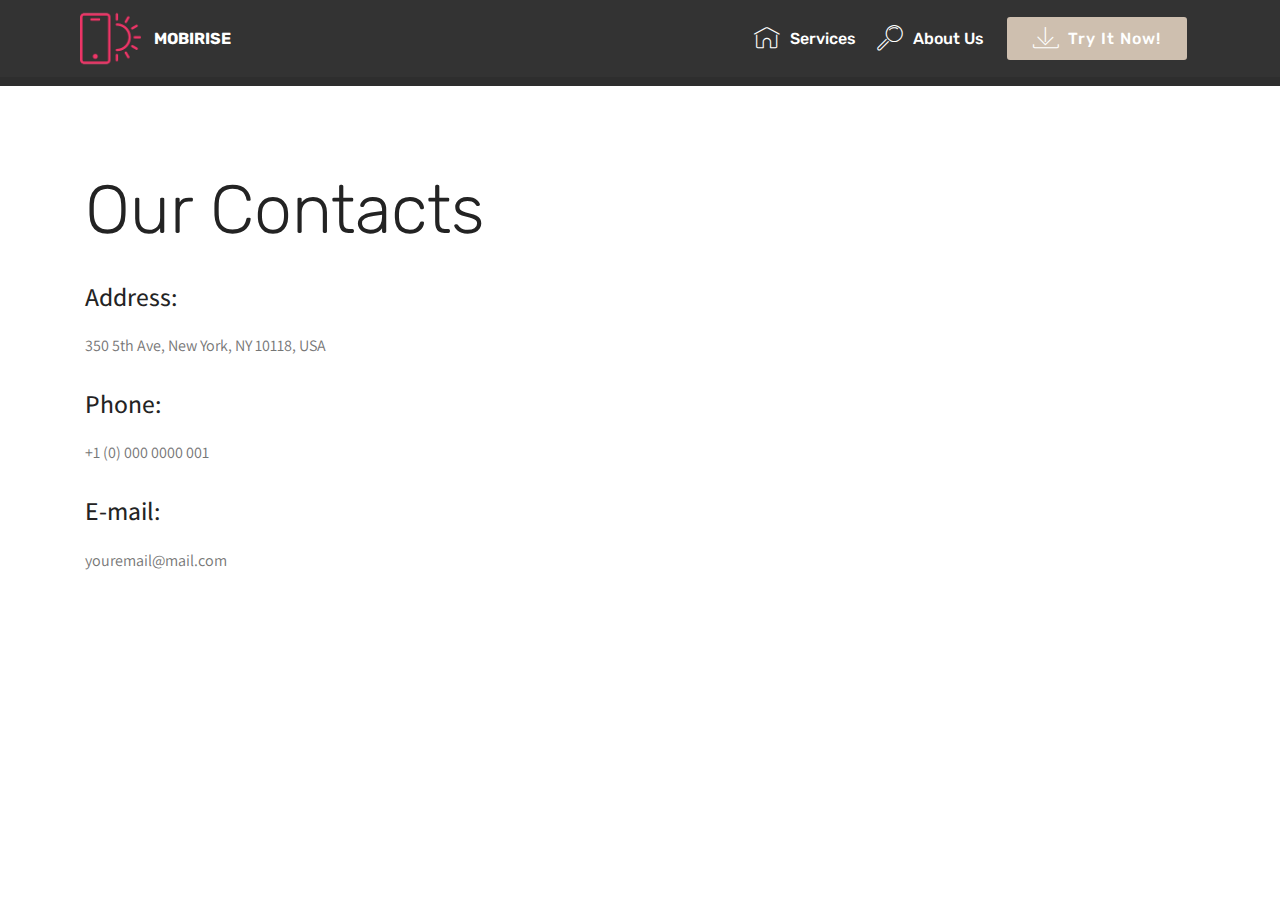
==== page1.html @ a1b66bba "create github pages" ====
<!DOCTYPE html>
<html  >
<head>
  <!-- Site made with Mobirise Website Builder v4.12.3, https://mobirise.com -->
  <meta charset="UTF-8">
  <meta http-equiv="X-UA-Compatible" content="IE=edge">
  <meta name="generator" content="Mobirise v4.12.3, mobirise.com">
  <meta name="viewport" content="width=device-width, initial-scale=1, minimum-scale=1">
  <link rel="shortcut icon" href="assets/images/logo2.png" type="image/x-icon">
  <meta name="description" content="Web Maker Description">
  
  
  <title>Page 1</title>
  <link rel="stylesheet" href="assets/web/assets/mobirise-icons/mobirise-icons.css">
  <link rel="stylesheet" href="assets/bootstrap/css/bootstrap.min.css">
  <link rel="stylesheet" href="assets/bootstrap/css/bootstrap-grid.min.css">
  <link rel="stylesheet" href="assets/bootstrap/css/bootstrap-reboot.min.css">
  <link rel="stylesheet" href="assets/tether/tether.min.css">
  <link rel="stylesheet" href="assets/dropdown/css/style.css">
  <link rel="stylesheet" href="assets/theme/css/style.css">
  <link rel="preload" as="style" href="assets/mobirise/css/mbr-additional.css"><link rel="stylesheet" href="assets/mobirise/css/mbr-additional.css" type="text/css">
  
  
  
</head>
<body>
  <section class="menu cid-qTkzRZLJNu" once="menu" id="menu1-3l">

    

    <nav class="navbar navbar-expand beta-menu navbar-dropdown align-items-center navbar-fixed-top navbar-toggleable-sm">
        <button class="navbar-toggler navbar-toggler-right" type="button" data-toggle="collapse" data-target="#navbarSupportedContent" aria-controls="navbarSupportedContent" aria-expanded="false" aria-label="Toggle navigation">
            <div class="hamburger">
                <span></span>
                <span></span>
                <span></span>
                <span></span>
            </div>
        </button>
        <div class="menu-logo">
            <div class="navbar-brand">
                <span class="navbar-logo">
                    <a href="https://mobirise.com">
                         <img src="assets/images/logo2.png" alt="Mobirise" style="height: 3.8rem;">
                    </a>
                </span>
                <span class="navbar-caption-wrap">
                    <a class="navbar-caption text-white display-4" href="https://mobirise.com">
                        MOBIRISE
                    </a>
                </span>
            </div>
        </div>
        <div class="collapse navbar-collapse" id="navbarSupportedContent">
            <ul class="navbar-nav nav-dropdown" data-app-modern-menu="true"><li class="nav-item">
                    <a class="nav-link link text-white display-4" href="https://mobirise.com">
                        <span class="mbri-home mbr-iconfont mbr-iconfont-btn"></span>
                        Services
                    </a>
                </li>
                <li class="nav-item">
                    <a class="nav-link link text-white display-4" href="https://mobirise.com">
                        <span class="mbri-search mbr-iconfont mbr-iconfont-btn"></span>
                        About Us
                    </a>
                </li></ul>
            <div class="navbar-buttons mbr-section-btn">
                <a class="btn btn-sm btn-primary display-4" href="https://mobirise.com">
                    <span class="mbri-save mbr-iconfont mbr-iconfont-btn "></span>
                    Try It Now!
                </a>
            </div>
        </div>
    </nav>
</section>

<section class="engine"><a href="https://mobirise.info/g">build a site</a></section><section once="footers" class="cid-rXUoxD7IpE" id="footer6-3m">

    

    

    <div class="container">
        <div class="media-container-row align-center mbr-white">
            <div class="col-12">
                <p class="mbr-text mb-0 mbr-fonts-style display-7">
                    © Copyright 2019 Mobirise - All Rights Reserved
                </p>
            </div>
        </div>
    </div>
</section>

<section class="mbr-section contacts1 cid-rYBcMQAcoo" id="contacts1-3o">
    <!---->
    
    <!---->
    <!--Overlay-->
    
    <!--Container-->
    <div class="container">
        <div class="row">
            <!--Titles-->
            <div class="title col-12">
                <h2 class="align-left mbr-fonts-style display-1">
                    Our Contacts
                </h2>
                
            </div>
            <!--Left-->
            <div class="col-12 col-md-6">
                <div class="left-block wrapper">
                    <div class="b b-adress">
                        <h5 class="align-left mbr-fonts-style m-0 display-5">
                            Address:
                        </h5>
                        <p class="mbr-text align-left mbr-fonts-style display-7">
                            350 5th Ave, New York, NY 10118, USA
                        </p>
                    </div>
                    <div class="b b-phone">
                        <h5 class="align-left mbr-fonts-style m-0 display-5">
                            Phone:
                        </h5>
                        <p class="mbr-text align-left mbr-fonts-style display-7">
                            +1 (0) 000 0000 001
                        </p>
                    </div>
                    <div class="b b-mail">
                        <h5 class="align-left mbr-fonts-style m-0 display-5">
                            E-mail:
                        </h5>
                        <p class="mbr-text align-left mbr-fonts-style display-7">
                            youremail@mail.com
                        </p>
                    </div>
                </div>
            </div>
            <!--Right-->
            <div class="col-12 col-md-6">
                <div class="google-map"><iframe frameborder="0" style="border:0" src="https://www.google.com/maps/embed/v1/place?key=AIzaSyAEIpgj38KyLFELm2bK9Y7krBkz1K-cMq8&amp;q=place_id:ChIJn6wOs6lZwokRLKy1iqRcoKw" allowfullscreen=""></iframe></div>
            </div>
        </div>
    </div>
</section>


  <script src="assets/web/assets/jquery/jquery.min.js"></script>
  <script src="assets/popper/popper.min.js"></script>
  <script src="assets/bootstrap/js/bootstrap.min.js"></script>
  <script src="assets/tether/tether.min.js"></script>
  <script src="assets/smoothscroll/smooth-scroll.js"></script>
  <script src="assets/dropdown/js/nav-dropdown.js"></script>
  <script src="assets/dropdown/js/navbar-dropdown.js"></script>
  <script src="assets/touchswipe/jquery.touch-swipe.min.js"></script>
  <script src="assets/theme/js/script.js"></script>
  
  
</body>
</html>
---- assets/web/assets/mobirise-icons/mobirise-icons.css ----
@font-face {
  font-family: 'MobiriseIcons';
  src:  url('mobirise-icons.eot?spat4u');
  src:  url('mobirise-icons.eot?spat4u#iefix') format('embedded-opentype'),
    url('mobirise-icons.ttf?spat4u') format('truetype'),
    url('mobirise-icons.woff?spat4u') format('woff'),
    url('mobirise-icons.svg?spat4u#MobiriseIcons') format('svg');
  font-weight: normal;
  font-style: normal;
  font-display: swap;
}

[class^="mbri-"], [class*=" mbri-"] {
  /* use !important to prevent issues with browser extensions that change fonts */
  font-family: MobiriseIcons !important;
  speak: none;
  font-style: normal;
  font-weight: normal;
  font-variant: normal;
  text-transform: none;
  line-height: 1;

  /* Better Font Rendering =========== */
  -webkit-font-smoothing: antialiased;
  -moz-osx-font-smoothing: grayscale;
}

.mbri-add-submenu:before {
  content: "\e900";
}
.mbri-alert:before {
  content: "\e901";
}
.mbri-align-center:before {
  content: "\e902";
}
.mbri-align-justify:before {
  content: "\e903";
}
.mbri-align-left:before {
  content: "\e904";
}
.mbri-align-right:before {
  content: "\e905";
}
.mbri-android:before {
  content: "\e906";
}
.mbri-apple:before {
  content: "\e907";
}
.mbri-arrow-down:before {
  content: "\e908";
}
.mbri-arrow-next:before {
  content: "\e909";
}
.mbri-arrow-prev:before {
  content: "\e90a";
}
.mbri-arrow-up:before {
  content: "\e90b";
}
.mbri-bold:before {
  content: "\e90c";
}
.mbri-bookmark:before {
  content: "\e90d";
}
.mbri-bootstrap:before {
  content: "\e90e";
}
.mbri-briefcase:before {
  content: "\e90f";
}
.mbri-browse:before {
  content: "\e910";
}
.mbri-bulleted-list:before {
  content: "\e911";
}
.mbri-calendar:before {
  content: "\e912";
}
.mbri-camera:before {
  content: "\e913";
}
.mbri-cart-add:before {
  content: "\e914";
}
.mbri-cart-full:before {
  content: "\e915";
}
.mbri-cash:before {
  content: "\e916";
}
.mbri-change-style:before {
  content: "\e917";
}
.mbri-chat:before {
  content: "\e918";
}
.mbri-clock:before {
  content: "\e919";
}
.mbri-close:before {
  content: "\e91a";
}
.mbri-cloud:before {
  content: "\e91b";
}
.mbri-code:before {
  content: "\e91c";
}
.mbri-contact-form:before {
  content: "\e91d";
}
.mbri-credit-card:before {
  content: "\e91e";
}
.mbri-cursor-click:before {
  content: "\e91f";
}
.mbri-cust-feedback:before {
  content: "\e920";
}
.mbri-database:before {
  content: "\e921";
}
.mbri-delivery:before {
  content: "\e922";
}
.mbri-desktop:before {
  content: "\e923";
}
.mbri-devices:before {
  content: "\e924";
}
.mbri-down:before {
  content: "\e925";
}
.mbri-download:before {
  content: "\e989";
}
.mbri-drag-n-drop:before {
  content: "\e927";
}
.mbri-drag-n-drop2:before {
  content: "\e928";
}
.mbri-edit:before {
  content: "\e929";
}
.mbri-edit2:before {
  content: "\e92a";
}
.mbri-error:before {
  content: "\e92b";
}
.mbri-extension:before {
  content: "\e92c";
}
.mbri-features:before {
  content: "\e92d";
}
.mbri-file:before {
  content: "\e92e";
}
.mbri-flag:before {
  content: "\e92f";
}
.mbri-folder:before {
  content: "\e930";
}
.mbri-gift:before {
  content: "\e931";
}
.mbri-github:before {
  content: "\e932";
}
.mbri-globe:before {
  content: "\e933";
}
.mbri-globe-2:before {
  content: "\e934";
}
.mbri-growing-chart:before {
  content: "\e935";
}
.mbri-hearth:before {
  content: "\e936";
}
.mbri-help:before {
  content: "\e937";
}
.mbri-home:before {
  content: "\e938";
}
.mbri-hot-cup:before {
  content: "\e939";
}
.mbri-idea:before {
  content: "\e93a";
}
.mbri-image-gallery:before {
  content: "\e93b";
}
.mbri-image-slider:before {
  content: "\e93c";
}
.mbri-info:before {
  content: "\e93d";
}
.mbri-italic:before {
  content: "\e93e";
}
.mbri-key:before {
  content: "\e93f";
}
.mbri-laptop:before {
  content: "\e940";
}
.mbri-layers:before {
  content: "\e941";
}
.mbri-left-right:before {
  content: "\e942";
}
.mbri-left:before {
  content: "\e943";
}
.mbri-letter:before {
  content: "\e944";
}
.mbri-like:before {
  content: "\e945";
}
.mbri-link:before {
  content: "\e946";
}
.mbri-lock:before {
  content: "\e947";
}
.mbri-login:before {
  content: "\e948";
}
.mbri-logout:before {
  content: "\e949";
}
.mbri-magic-stick:before {
  content: "\e94a";
}
.mbri-map-pin:before {
  content: "\e94b";
}
.mbri-menu:before {
  content: "\e94c";
}
.mbri-mobile:before {
  content: "\e94d";
}
.mbri-mobile2:before {
  content: "\e94e";
}
.mbri-mobirise:before {
  content: "\e94f";
}
.mbri-more-horizontal:before {
  content: "\e950";
}
.mbri-more-vertical:before {
  content: "\e951";
}
.mbri-music:before {
  content: "\e952";
}
.mbri-new-file:before {
  content: "\e953";
}
.mbri-numbered-list:before {
  content: "\e954";
}
.mbri-opened-folder:before {
  content: "\e955";
}
.mbri-pages:before {
  content: "\e956";
}
.mbri-paper-plane:before {
  content: "\e957";
}
.mbri-paperclip:before {
  content: "\e958";
}
.mbri-photo:before {
  content: "\e959";
}
.mbri-photos:before {
  content: "\e95a";
}
.mbri-pin:before {
  content: "\e95b";
}
.mbri-play:before {
  content: "\e95c";
}
.mbri-plus:before {
  content: "\e95d";
}
.mbri-preview:before {
  content: "\e95e";
}
.mbri-print:before {
  content: "\e95f";
}
.mbri-protect:before {
  content: "\e960";
}
.mbri-question:before {
  content: "\e961";
}
.mbri-quote-left:before {
  content: "\e962";
}
.mbri-quote-right:before {
  content: "\e963";
}
.mbri-refresh:before {
  content: "\e964";
}
.mbri-responsive:before {
  content: "\e965";
}
.mbri-right:before {
  content: "\e966";
}
.mbri-rocket:before {
  content: "\e967";
}
.mbri-sad-face:before {
  content: "\e968";
}
.mbri-sale:before {
  content: "\e969";
}
.mbri-save:before {
  content: "\e96a";
}
.mbri-search:before {
  content: "\e96b";
}
.mbri-setting:before {
  content: "\e96c";
}
.mbri-setting2:before {
  content: "\e96d";
}
.mbri-setting3:before {
  content: "\e96e";
}
.mbri-share:before {
  content: "\e96f";
}
.mbri-shopping-bag:before {
  content: "\e970";
}
.mbri-shopping-basket:before {
  content: "\e971";
}
.mbri-shopping-cart:before {
  content: "\e972";
}
.mbri-sites:before {
  content: "\e973";
}
.mbri-smile-face:before {
  content: "\e974";
}
.mbri-speed:before {
  content: "\e975";
}
.mbri-star:before {
  content: "\e976";
}
.mbri-success:before {
  content: "\e977";
}
.mbri-sun:before {
  content: "\e978";
}
.mbri-sun2:before {
  content: "\e979";
}
.mbri-tablet:before {
  content: "\e97a";
}
.mbri-tablet-vertical:before {
  content: "\e97b";
}
.mbri-target:before {
  content: "\e97c";
}
.mbri-timer:before {
  content: "\e97d";
}
.mbri-to-ftp:before {
  content: "\e97e";
}
.mbri-to-local-drive:before {
  content: "\e97f";
}
.mbri-touch-swipe:before {
  content: "\e980";
}
.mbri-touch:before {
  content: "\e981";
}
.mbri-trash:before {
  content: "\e982";
}
.mbri-underline:before {
  content: "\e983";
}
.mbri-unlink:before {
  content: "\e984";
}
.mbri-unlock:before {
  content: "\e985";
}
.mbri-up-down:before {
  content: "\e986";
}
.mbri-up:before {
  content: "\e987";
}
.mbri-update:before {
  content: "\e988";
}
.mbri-upload:before {
 content: "\e926"; 
}
.mbri-user:before {
  content: "\e98a";
}
.mbri-user2:before {
  content: "\e98b";
}
.mbri-users:before {
  content: "\e98c";
}
.mbri-video:before {
  content: "\e98d";
}
.mbri-video-play:before {
  content: "\e98e";
}
.mbri-watch:before {
  content: "\e98f";
}
.mbri-website-theme:before {
  content: "\e990";
}
.mbri-wifi:before {
  content: "\e991";
}
.mbri-windows:before {
  content: "\e992";
}
.mbri-zoom-out:before {
  content: "\e993";
}
.mbri-redo:before {
  content: "\e994";
}
.mbri-undo:before {
  content: "\e995";
}
---- assets/dropdown/css/style.css ----
.navbar-dropdown {
  left: 0;
  padding: 0;
  position: absolute;
  right: 0;
  top: 0;
  transition: all 0.45s ease;
  z-index: 1030;
  background: #282828; }
  .navbar-dropdown .navbar-logo {
    margin-right: 0.8rem;
    transition: margin 0.3s ease-in-out;
    vertical-align: middle; }
    .navbar-dropdown .navbar-logo img {
      height: 3.125rem;
      transition: all 0.3s ease-in-out; }
    .navbar-dropdown .navbar-logo.mbr-iconfont {
      font-size: 3.125rem;
      line-height: 3.125rem; }
  .navbar-dropdown .navbar-caption {
    font-weight: 700;
    white-space: normal;
    vertical-align: -4px;
    line-height: 3.125rem !important; }
    .navbar-dropdown .navbar-caption, .navbar-dropdown .navbar-caption:hover {
      color: inherit;
      text-decoration: none; }
  .navbar-dropdown .mbr-iconfont + .navbar-caption {
    vertical-align: -1px; }
  .navbar-dropdown.navbar-fixed-top {
    position: fixed; }
  .navbar-dropdown .navbar-brand span {
    vertical-align: -4px; }
  .navbar-dropdown.bg-color.transparent {
    background: none; }
  .navbar-dropdown.navbar-short .navbar-brand {
    padding: 0.625rem 0; }
    .navbar-dropdown.navbar-short .navbar-brand span {
      vertical-align: -1px; }
  .navbar-dropdown.navbar-short .navbar-caption {
    line-height: 2.375rem !important;
    vertical-align: -2px; }
  .navbar-dropdown.navbar-short .navbar-logo {
    margin-right: 0.5rem; }
    .navbar-dropdown.navbar-short .navbar-logo img {
      height: 2.375rem; }
    .navbar-dropdown.navbar-short .navbar-logo.mbr-iconfont {
      font-size: 2.375rem;
      line-height: 2.375rem; }
  .navbar-dropdown.navbar-short .mbr-table-cell {
    height: 3.625rem; }
  .navbar-dropdown .navbar-close {
    left: 0.6875rem;
    position: fixed;
    top: 0.75rem;
    z-index: 1000; }
  .navbar-dropdown .hamburger-icon {
    content: "";
    display: inline-block;
    vertical-align: middle;
    width: 16px;
    -webkit-box-shadow: 0 -6px 0 1px #282828,0 0 0 1px #282828,0 6px 0 1px #282828;
    -moz-box-shadow: 0 -6px 0 1px #282828,0 0 0 1px #282828,0 6px 0 1px #282828;
    box-shadow: 0 -6px 0 1px #282828,0 0 0 1px #282828,0 6px 0 1px #282828; }

.dropdown-menu .dropdown-toggle[data-toggle="dropdown-submenu"]::after {
  border-bottom: 0.35em solid transparent;
  border-left: 0.35em solid;
  border-right: 0;
  border-top: 0.35em solid transparent;
  margin-left: 0.3rem; }

.dropdown-menu .dropdown-item:focus {
  outline: 0; }

.nav-dropdown {
  font-size: 0.75rem;
  font-weight: 500;
  height: auto !important; }
  .nav-dropdown .nav-btn {
    padding-left: 1rem; }
  .nav-dropdown .link {
    margin: .667em 1.667em;
    font-weight: 500;
    padding: 0;
    transition: color .2s ease-in-out; }
    .nav-dropdown .link.dropdown-toggle {
      margin-right: 2.583em; }
      .nav-dropdown .link.dropdown-toggle::after {
        margin-left: .25rem;
        border-top: 0.35em solid;
        border-right: 0.35em solid transparent;
        border-left: 0.35em solid transparent;
        border-bottom: 0; }
      .nav-dropdown .link.dropdown-toggle[aria-expanded="true"] {
        margin: 0;
        padding: 0.667em 3.263em  0.667em 1.667em; }
  .nav-dropdown .link::after,
  .nav-dropdown .dropdown-item::after {
    color: inherit; }
  .nav-dropdown .btn {
    font-size: 0.75rem;
    font-weight: 700;
    letter-spacing: 0;
    margin-bottom: 0;
    padding-left: 1.25rem;
    padding-right: 1.25rem; }
  .nav-dropdown .dropdown-menu {
    border-radius: 0;
    border: 0;
    left: 0;
    margin: 0;
    padding-bottom: 1.25rem;
    padding-top: 1.25rem;
    position: relative; }
  .nav-dropdown .dropdown-submenu {
    margin-left: 0.125rem;
    top: 0; }
  .nav-dropdown .dropdown-item {
    font-weight: 500;
    line-height: 2;
    padding: 0.3846em 4.615em 0.3846em 1.5385em;
    position: relative;
    transition: color .2s ease-in-out, background-color .2s ease-in-out; }
    .nav-dropdown .dropdown-item::after {
      margin-top: -0.3077em;
      position: absolute;
      right: 1.1538em;
      top: 50%; }
    .nav-dropdown .dropdown-item:focus, .nav-dropdown .dropdown-item:hover {
      background: none; }

@media (max-width: 767px) {
  .nav-dropdown.navbar-toggleable-sm {
    bottom: 0;
    display: none;
    left: 0;
    overflow-x: hidden;
    position: fixed;
    top: 0;
    transform: translateX(-100%);
    -ms-transform: translateX(-100%);
    -webkit-transform: translateX(-100%);
    width: 18.75rem;
    z-index: 999; } }
.nav-dropdown.navbar-toggleable-xl {
  bottom: 0;
  display: none;
  left: 0;
  overflow-x: hidden;
  position: fixed;
  top: 0;
  transform: translateX(-100%);
  -ms-transform: translateX(-100%);
  -webkit-transform: translateX(-100%);
  width: 18.75rem;
  z-index: 999; }

.nav-dropdown-sm {
  display: block !important;
  overflow-x: hidden;
  overflow: auto;
  padding-top: 3.875rem; }
  .nav-dropdown-sm::after {
    content: "";
    display: block;
    height: 3rem;
    width: 100%; }
  .nav-dropdown-sm.collapse.in ~ .navbar-close {
    display: block !important; }
  .nav-dropdown-sm.collapsing, .nav-dropdown-sm.collapse.in {
    transform: translateX(0);
    -ms-transform: translateX(0);
    -webkit-transform: translateX(0);
    transition: all 0.25s ease-out;
    -webkit-transition: all 0.25s ease-out;
    background: #282828; }
  .nav-dropdown-sm.collapsing[aria-expanded="false"] {
    transform: translateX(-100%);
    -ms-transform: translateX(-100%);
    -webkit-transform: translateX(-100%); }
  .nav-dropdown-sm .nav-item {
    display: block;
    margin-left: 0 !important;
    padding-left: 0; }
  .nav-dropdown-sm .link,
  .nav-dropdown-sm .dropdown-item {
    border-top: 1px dotted rgba(255, 255, 255, 0.1);
    font-size: 0.8125rem;
    line-height: 1.6;
    margin: 0 !important;
    padding: 0.875rem 2.4rem 0.875rem 1.5625rem !important;
    position: relative;
    white-space: normal; }
    .nav-dropdown-sm .link:focus, .nav-dropdown-sm .link:hover,
    .nav-dropdown-sm .dropdown-item:focus,
    .nav-dropdown-sm .dropdown-item:hover {
      background: rgba(0, 0, 0, 0.2) !important;
      color: #c0a375; }
  .nav-dropdown-sm .nav-btn {
    position: relative;
    padding: 1.5625rem 1.5625rem 0 1.5625rem; }
    .nav-dropdown-sm .nav-btn::before {
      border-top: 1px dotted rgba(255, 255, 255, 0.1);
      content: "";
      left: 0;
      position: absolute;
      top: 0;
      width: 100%; }
    .nav-dropdown-sm .nav-btn + .nav-btn {
      padding-top: 0.625rem; }
      .nav-dropdown-sm .nav-btn + .nav-btn::before {
        display: none; }
  .nav-dropdown-sm .btn {
    padding: 0.625rem 0; }
  .nav-dropdown-sm .dropdown-toggle[data-toggle="dropdown-submenu"]::after {
    margin-left: .25rem;
    border-top: 0.35em solid;
    border-right: 0.35em solid transparent;
    border-left: 0.35em solid transparent;
    border-bottom: 0; }
  .nav-dropdown-sm .dropdown-toggle[data-toggle="dropdown-submenu"][aria-expanded="true"]::after {
    border-top: 0;
    border-right: 0.35em solid transparent;
    border-left: 0.35em solid transparent;
    border-bottom: 0.35em solid; }
  .nav-dropdown-sm .dropdown-menu {
    margin: 0;
    padding: 0;
    position: relative;
    top: 0;
    left: 0;
    width: 100%;
    border: 0;
    float: none;
    border-radius: 0;
    background: none; }
  .nav-dropdown-sm .dropdown-submenu {
    left: 100%;
    margin-left: 0.125rem;
    margin-top: -1.25rem;
    top: 0; }

.navbar-toggleable-sm .nav-dropdown .dropdown-menu {
  position: absolute; }

.navbar-toggleable-sm .nav-dropdown .dropdown-submenu {
  left: 100%;
  margin-left: 0.125rem;
  margin-top: -1.25rem;
  top: 0; }

.navbar-toggleable-sm.opened .nav-dropdown .dropdown-menu {
  position: relative; }

.navbar-toggleable-sm.opened .nav-dropdown .dropdown-submenu {
  left: 0;
  margin-left: 00rem;
  margin-top: 0rem;
  top: 0; }

.is-builder .nav-dropdown.collapsing {
  transition: none !important; }

/*# sourceMappingURL=style.css.map */
---- assets/theme/css/style.css ----
@charset "UTF-8";
/*!
 * Mobirise v4 theme (https://mobirise.com/)
 * Copyright 2017 Mobirise
 */
section {
  background-color: #eeeeee;
}

body {
  font-style: normal;
  line-height: 1.5;
}

section,
.container,
.container-fluid {
  position: relative;
  word-wrap: break-word;
}

a.mbr-iconfont:hover {
  text-decoration: none;
}

.article .lead p,
.article .lead ul,
.article .lead ol,
.article .lead pre,
.article .lead blockquote {
  margin-bottom: 0;
}

ul,
ol,
pre,
blockquote {
  margin-bottom: 2.3125rem;
}

pre {
  background: #f4f4f4;
  padding: 10px 24px;
  white-space: pre-wrap;
}

.inactive {
  -webkit-user-select: none;
  -moz-user-select: none;
  -ms-user-select: none;
  user-select: none;
  pointer-events: none;
  -webkit-user-drag: none;
  user-drag: none;
}

.mbr-section__comments .row {
  justify-content: center;
  -webkit-justify-content: center;
}

a {
  font-style: normal;
  font-weight: 400;
  cursor: pointer;
}
a, a:hover {
  text-decoration: none;
}

figure {
  margin-bottom: 0;
}

body {
  color: #232323;
}

h1,
h2,
h3,
h4,
h5,
h6,
.h1,
.h2,
.h3,
.h4,
.h5,
.h6,
.display-1,
.display-2,
.display-3,
.display-4 {
  line-height: 1;
  word-break: break-word;
  word-wrap: break-word;
}

.mbr-section-title {
  font-style: normal;
  line-height: 1.2;
}

.mbr-section-subtitle {
  line-height: 1.3;
}

.mbr-text {
  font-style: normal;
  line-height: 1.6;
}

b,
strong {
  font-weight: bold;
}

blockquote {
  padding: 10px 0 10px 20px;
  position: relative;
  border-left: 2px solid;
  border-color: #ff3366;
}

input:-webkit-autofill, input:-webkit-autofill:hover, input:-webkit-autofill:focus, input:-webkit-autofill:active {
  transition-delay: 9999s;
  transition-property: background-color, color;
}

textarea[type=hidden] {
  display: none;
}

body {
  position: relative;
}

section {
  background-position: 50% 50%;
  background-repeat: no-repeat;
  background-size: cover;
}
section .mbr-background-video,
section .mbr-background-video-preview {
  position: absolute;
  bottom: 0;
  left: 0;
  right: 0;
  top: 0;
}

.hidden {
  visibility: hidden;
}

.mbr-z-index20 {
  z-index: 20;
}

/*! Base colors */
.mbr-white {
  color: #ffffff;
}

.mbr-black {
  color: #000000;
}

.mbr-bg-white {
  background-color: #ffffff;
}

.mbr-bg-black {
  background-color: #000000;
}

/*! Text-aligns */
.align-left {
  text-align: left;
}

.align-center {
  text-align: center;
}

.align-right {
  text-align: right;
}

@media (max-width: 767px) {
  .align-left,
.align-center,
.align-right,
.mbr-section-btn,
.mbr-section-title {
    text-align: center;
  }
}
/*! Font-weight  */
.mbr-light {
  font-weight: 300;
}

.mbr-regular {
  font-weight: 400;
}

.mbr-semibold {
  font-weight: 500;
}

.mbr-bold {
  font-weight: 700;
}

/*! Media  */
.media-size-item {
  -webkit-flex: 1 1 auto;
  -moz-flex: 1 1 auto;
  -ms-flex: 1 1 auto;
  -o-flex: 1 1 auto;
  flex: 1 1 auto;
}

.media-content {
  -webkit-flex-basis: 100%;
  flex-basis: 100%;
}

.media-container-row {
  display: -ms-flexbox;
  display: -webkit-flex;
  display: flex;
  -webkit-flex-direction: row;
  -ms-flex-direction: row;
  flex-direction: row;
  -webkit-flex-wrap: wrap;
  -ms-flex-wrap: wrap;
  flex-wrap: wrap;
  -webkit-justify-content: center;
  -ms-flex-pack: center;
  justify-content: center;
  -webkit-align-content: center;
  -ms-flex-line-pack: center;
  align-content: center;
  -webkit-align-items: start;
  -ms-flex-align: start;
  align-items: start;
}
.media-container-row .media-size-item {
  width: 400px;
}

.media-container-column {
  display: -ms-flexbox;
  display: -webkit-flex;
  display: flex;
  -webkit-flex-direction: column;
  -ms-flex-direction: column;
  flex-direction: column;
  -webkit-flex-wrap: wrap;
  -ms-flex-wrap: wrap;
  flex-wrap: wrap;
  -webkit-justify-content: center;
  -ms-flex-pack: center;
  justify-content: center;
  -webkit-align-content: center;
  -ms-flex-line-pack: center;
  align-content: center;
  -webkit-align-items: stretch;
  -ms-flex-align: stretch;
  align-items: stretch;
}
.media-container-column > * {
  width: 100%;
}

@media (min-width: 992px) {
  .media-container-row {
    -webkit-flex-wrap: nowrap;
    -ms-flex-wrap: nowrap;
    flex-wrap: nowrap;
  }
}
figure {
  overflow: hidden;
}

figure[mbr-media-size] {
  transition: width 0.1s;
}

.mbr-figure img,
.mbr-figure iframe {
  display: block;
  width: 100%;
}

.card {
  background-color: transparent;
  border: none;
}

.card-box {
  width: 100%;
}

.card-img {
  text-align: center;
  flex-shrink: 0;
  -webkit-flex-shrink: 0;
}

.media {
  max-width: 100%;
  margin: 0 auto;
}

.mbr-figure {
  -ms-flex-item-align: center;
  -ms-grid-row-align: center;
  -webkit-align-self: center;
  align-self: center;
}

.media-container > div {
  max-width: 100%;
}

.mbr-figure img,
.card-img img {
  width: 100%;
}

@media (max-width: 991px) {
  .media-size-item {
    width: auto !important;
  }

  .media {
    width: auto;
  }

  .mbr-figure {
    width: 100% !important;
  }
}
/*! Buttons */
.btn {
  font-weight: 500;
  border-width: 2px;
  font-style: normal;
  letter-spacing: 1px;
  margin: 0.4rem 0.8rem;
  white-space: normal;
  -webkit-transition: all 0.3s ease-in-out;
  -moz-transition: all 0.3s ease-in-out;
  transition: all 0.3s ease-in-out;
  display: inline-flex;
  align-items: center;
  justify-content: center;
  word-break: break-word;
  -webkit-align-items: center;
  -webkit-justify-content: center;
  display: -webkit-inline-flex;
}

.btn-sm {
  font-weight: 500;
  letter-spacing: 1px;
  -webkit-transition: all 0.3s ease-in-out;
  -moz-transition: all 0.3s ease-in-out;
  transition: all 0.3s ease-in-out;
}

.btn-md {
  font-weight: 500;
  letter-spacing: 1px;
  margin: 0.4rem 0.8rem !important;
  -webkit-transition: all 0.3s ease-in-out;
  -moz-transition: all 0.3s ease-in-out;
  transition: all 0.3s ease-in-out;
}

.btn-lg {
  font-weight: 500;
  letter-spacing: 1px;
  margin: 0.4rem 0.8rem !important;
  -webkit-transition: all 0.3s ease-in-out;
  -moz-transition: all 0.3s ease-in-out;
  transition: all 0.3s ease-in-out;
}

.mbr-section-btn {
  margin-left: -0.25rem;
  margin-right: -0.25rem;
  font-size: 0;
}

nav .mbr-section-btn {
  margin-left: 0rem;
  margin-right: 0rem;
}

.btn-form {
  border-radius: 0;
}
.btn-form:hover {
  cursor: pointer;
}

/*! Btn icon margin */
.btn .mbr-iconfont,
.btn.btn-sm .mbr-iconfont {
  cursor: pointer;
  margin-right: 0.5rem;
}

.btn.btn-md .mbr-iconfont,
.btn.btn-md .mbr-iconfont {
  margin-right: 0.8rem;
}

.mbr-regular {
  font-weight: 400;
}

.mbr-semibold {
  font-weight: 500;
}

.mbr-bold {
  font-weight: 700;
}

[type=submit] {
  -webkit-appearance: none;
}

/*! Full-screen */
.mbr-fullscreen .mbr-overlay {
  min-height: 100vh;
}

.mbr-fullscreen {
  display: flex;
  display: -webkit-flex;
  display: -moz-flex;
  display: -ms-flex;
  display: -o-flex;
  align-items: center;
  -webkit-align-items: center;
  min-height: 100vh;
  padding-top: 3rem;
  padding-bottom: 3rem;
}

/*! Map */
.map {
  height: 25rem;
  position: relative;
}
.map iframe {
  width: 100%;
  height: 100%;
}

.mbr-overlay {
  background-color: #000;
  bottom: 0;
  left: 0;
  opacity: 0.5;
  position: absolute;
  right: 0;
  top: 0;
  z-index: 0;
  pointer-events: none;
}

/* Form */
blockquote {
  font-style: italic;
  padding: 10px 0 10px 20px;
  font-size: 1.09rem;
  position: relative;
  border-width: 3px;
}

.form-control {
  background-color: #f5f5f5;
  box-shadow: none;
  color: #565656;
  line-height: 1.43;
  min-height: 3.5em;
  padding: 1.07em 0.5em;
}
.form-control, .form-control:focus {
  border: 1px solid #e8e8e8;
}
.form-active .form-control:invalid {
  border-color: red;
}

.form-control-label {
  position: relative;
  cursor: pointer;
  margin-bottom: 0.357em;
  padding: 0;
}

.alert {
  color: #ffffff;
  border-radius: 0;
  border: 0;
  font-size: 0.875rem;
  line-height: 1.5;
  margin-bottom: 1.875rem;
  padding: 1.25rem;
  position: relative;
}
.alert.alert-form::after {
  background-color: inherit;
  bottom: -7px;
  content: "";
  display: block;
  height: 14px;
  left: 50%;
  margin-left: -7px;
  position: absolute;
  transform: rotate(45deg);
  width: 14px;
  -webkit-transform: rotate(45deg);
}

.form-asterisk {
  font-family: initial;
  position: absolute;
  top: -2px;
  font-weight: normal;
}

/*! Scroll to top arrow */
#scrollToTop a i:before {
  content: "";
  position: absolute;
  height: 40%;
  top: 25%;
  background: #fff;
  width: 2px;
  left: calc(50% - 1px);
}
#scrollToTop a i:after {
  content: "";
  position: absolute;
  display: block;
  border-top: 2px solid #fff;
  border-right: 2px solid #fff;
  width: 40%;
  height: 40%;
  left: 30%;
  bottom: 30%;
  transform: rotate(135deg);
  -webkit-transform: rotate(135deg);
}

.mbr-arrow-up {
  bottom: 25px;
  right: 90px;
  position: fixed;
  text-align: right;
  z-index: 5000;
  color: #ffffff;
  font-size: 32px;
  transform: rotate(180deg);
  -webkit-transform: rotate(180deg);
}

.mbr-arrow-up a {
  background: rgba(0, 0, 0, 0.2);
  border-radius: 3px;
  color: #fff;
  display: inline-block;
  height: 60px;
  width: 60px;
  outline-style: none !important;
  position: relative;
  text-decoration: none;
  transition: all 0.3s ease-in-out;
  cursor: pointer;
  text-align: center;
}
.mbr-arrow-up a:hover {
  background-color: rgba(0, 0, 0, 0.4);
}
.mbr-arrow-up a i {
  line-height: 60px;
}

.mbr-arrow-up-icon {
  display: block;
  color: #fff;
}

.mbr-arrow-up-icon::before {
  content: "›";
  display: inline-block;
  font-family: serif;
  font-size: 32px;
  line-height: 1;
  font-style: normal;
  position: relative;
  top: 6px;
  left: -4px;
  -webkit-transform: rotate(-90deg);
  transform: rotate(-90deg);
}

/*! Arrow Down */
.mbr-arrow {
  position: absolute;
  bottom: 45px;
  left: 50%;
  width: 60px;
  height: 60px;
  cursor: pointer;
  background-color: rgba(80, 80, 80, 0.5);
  border-radius: 50%;
  -webkit-transform: translateX(-50%);
  transform: translateX(-50%);
}
.mbr-arrow > a {
  display: inline-block;
  text-decoration: none;
  outline-style: none;
  -webkit-animation: arrowdown 1.7s ease-in-out infinite;
  animation: arrowdown 1.7s ease-in-out infinite;
}
.mbr-arrow > a > i {
  position: absolute;
  top: -2px;
  left: 15px;
  font-size: 2rem;
}

@keyframes arrowdown {
  0% {
    transform: translateY(0px);
    -webkit-transform: translateY(0px);
  }
  50% {
    transform: translateY(-5px);
    -webkit-transform: translateY(-5px);
  }
  100% {
    transform: translateY(0px);
    -webkit-transform: translateY(0px);
  }
}
@-webkit-keyframes arrowdown {
  0% {
    transform: translateY(0px);
    -webkit-transform: translateY(0px);
  }
  50% {
    transform: translateY(-5px);
    -webkit-transform: translateY(-5px);
  }
  100% {
    transform: translateY(0px);
    -webkit-transform: translateY(0px);
  }
}
@media (max-width: 500px) {
  .mbr-arrow-up {
    left: 50%;
    right: auto;
    transform: translateX(-50%) rotate(180deg);
    -webkit-transform: translateX(-50%) rotate(180deg);
  }
}
/*Gradients animation*/
@keyframes gradient-animation {
  from {
    background-position: 0% 100%;
    animation-timing-function: ease-in-out;
  }
  to {
    background-position: 100% 0%;
    animation-timing-function: ease-in-out;
  }
}
@-webkit-keyframes gradient-animation {
  from {
    background-position: 0% 100%;
    animation-timing-function: ease-in-out;
  }
  to {
    background-position: 100% 0%;
    animation-timing-function: ease-in-out;
  }
}
.bg-gradient {
  background-size: 200% 200%;
  animation: gradient-animation 5s infinite alternate;
  -webkit-animation: gradient-animation 5s infinite alternate;
}

.menu .navbar-brand {
  display: -webkit-flex;
}
.menu .navbar-brand span {
  display: flex;
  display: -webkit-flex;
}
.menu .navbar-brand .navbar-caption-wrap {
  display: -webkit-flex;
}
.menu .navbar-brand .navbar-logo img {
  display: -webkit-flex;
}
@media (min-width: 768px) and (max-width: 1023px) {
  .menu .navbar-toggleable-sm .navbar-nav {
    display: -webkit-box;
    display: -webkit-flex;
    display: -ms-flexbox;
  }
}
@media (max-width: 1023px) {
  .menu .navbar-collapse {
    max-height: 93.5vh;
  }
  .menu .navbar-collapse.show {
    overflow: auto;
  }
}
@media (min-width: 1024px) {
  .menu .navbar-nav.nav-dropdown {
    display: -webkit-flex;
  }
  .menu .navbar-toggleable-sm .navbar-collapse {
    display: -webkit-flex !important;
  }
  .menu .collapsed .navbar-collapse {
    max-height: 93.5vh;
  }
  .menu .collapsed .navbar-collapse.show {
    overflow: auto;
  }
}
@media (max-width: 767px) {
  .menu .navbar-collapse {
    max-height: 80vh;
  }
}

/* Others*/
.note-check a[data-value=Rubik] {
  font-style: normal;
}

.mbr-arrow a {
  color: #ffffff;
}

@media (max-width: 767px) {
  .mbr-arrow {
    display: none;
  }
}
.navbar {
  display: -webkit-flex;
  -webkit-flex-wrap: wrap;
  -webkit-align-items: center;
  -webkit-justify-content: space-between;
}

.navbar-collapse {
  -webkit-flex-basis: 100%;
  -webkit-flex-grow: 1;
  -webkit-align-items: center;
}

.nav-dropdown .link {
  padding: 0.667em 1.667em !important;
  margin: 0 !important;
}

.nav {
  display: -webkit-flex;
  -webkit-flex-wrap: wrap;
}

.row {
  display: -webkit-flex;
  -webkit-flex-wrap: wrap;
}

.justify-content-center {
  -webkit-justify-content: center;
}

.form-inline {
  display: -webkit-flex;
  -webkit-flex-flow: row wrap;
  -webkit-align-items: center;
}

.card-wrapper {
  -webkit-flex: 1;
}

.carousel-control {
  z-index: 10;
  display: -webkit-flex;
  -webkit-align-items: center;
  -webkit-justify-content: center;
}

.carousel-controls {
  display: -webkit-flex;
}

.media {
  display: -webkit-flex;
}

.form-group:focus {
  outline: none;
}

.jq-selectbox__select {
  padding: 1.07em 0.5em;
  position: absolute;
  top: 0;
  left: 0;
  width: 100%;
}

.jq-selectbox__dropdown {
  position: absolute;
  top: 100%;
  left: 0 !important;
  width: 100% !important;
}

.jq-selectbox__trigger-arrow {
  transform: translateY(-50%);
}

.jq-selectbox li {
  padding: 1.07em 0.5em;
}

input[type=range] {
  padding-left: 0 !important;
  padding-right: 0 !important;
}

.modal-dialog,
.modal-content {
  height: 100%;
}

.modal-dialog .carousel-inner {
  height: calc(100vh - 1.75rem);
}
@media (max-width: 575px) {
  .modal-dialog .carousel-inner {
    height: calc(100vh - 1rem);
  }
}

.carousel-item {
  text-align: center;
}

.carousel-item img {
  margin: auto;
}

.navbar-toggler {
  -webkit-align-self: flex-start;
  -ms-flex-item-align: start;
  align-self: flex-start;
  padding: 0.25rem 0.75rem;
  font-size: 1.25rem;
  line-height: 1;
  background: transparent;
  border: 1px solid transparent;
  -webkit-border-radius: 0.25rem;
  border-radius: 0.25rem;
}

.navbar-toggler:focus,
.navbar-toggler:hover {
  text-decoration: none;
}

.navbar-toggler-icon {
  display: inline-block;
  width: 1.5em;
  height: 1.5em;
  vertical-align: middle;
  content: "";
  background: no-repeat center center;
  -webkit-background-size: 100% 100%;
  -o-background-size: 100% 100%;
  background-size: 100% 100%;
}

.navbar-toggler-left {
  position: absolute;
  left: 1rem;
}

.navbar-toggler-right {
  position: absolute;
  right: 1rem;
}

@media (max-width: 575px) {
  .navbar-toggleable .navbar-nav .dropdown-menu {
    position: static;
    float: none;
  }

  .navbar-toggleable > .container {
    padding-right: 0;
    padding-left: 0;
  }
}
@media (min-width: 576px) {
  .navbar-toggleable {
    -webkit-box-orient: horizontal;
    -webkit-box-direction: normal;
    -webkit-flex-direction: row;
    -ms-flex-direction: row;
    flex-direction: row;
    -webkit-flex-wrap: nowrap;
    -ms-flex-wrap: nowrap;
    flex-wrap: nowrap;
    -webkit-box-align: center;
    -webkit-align-items: center;
    -ms-flex-align: center;
    align-items: center;
  }

  .navbar-toggleable .navbar-nav {
    -webkit-box-orient: horizontal;
    -webkit-box-direction: normal;
    -webkit-flex-direction: row;
    -ms-flex-direction: row;
    flex-direction: row;
  }

  .navbar-toggleable .navbar-nav .nav-link {
    padding-right: 0.5rem;
    padding-left: 0.5rem;
  }

  .navbar-toggleable > .container {
    display: -webkit-box;
    display: -webkit-flex;
    display: -ms-flexbox;
    display: flex;
    -webkit-flex-wrap: nowrap;
    -ms-flex-wrap: nowrap;
    flex-wrap: nowrap;
    -webkit-box-align: center;
    -webkit-align-items: center;
    -ms-flex-align: center;
    align-items: center;
  }

  .navbar-toggleable .navbar-collapse {
    display: -webkit-box !important;
    display: -webkit-flex !important;
    display: -ms-flexbox !important;
    display: flex !important;
    width: 100%;
  }

  .navbar-toggleable .navbar-toggler {
    display: none;
  }
}
@media (max-width: 767px) {
  .navbar-toggleable-sm .navbar-nav .dropdown-menu {
    position: static;
    float: none;
  }

  .navbar-toggleable-sm > .container {
    padding-right: 0;
    padding-left: 0;
  }
}
@media (min-width: 768px) {
  .navbar-toggleable-sm {
    -webkit-box-orient: horizontal;
    -webkit-box-direction: normal;
    -webkit-flex-direction: row;
    -ms-flex-direction: row;
    flex-direction: row;
    -webkit-flex-wrap: nowrap;
    -ms-flex-wrap: nowrap;
    flex-wrap: nowrap;
    -webkit-box-align: center;
    -webkit-align-items: center;
    -ms-flex-align: center;
    align-items: center;
  }

  .navbar-toggleable-sm .navbar-nav {
    -webkit-box-orient: horizontal;
    -webkit-box-direction: normal;
    -webkit-flex-direction: row;
    -ms-flex-direction: row;
    flex-direction: row;
  }

  .navbar-toggleable-sm .navbar-nav .nav-link {
    padding-right: 0.5rem;
    padding-left: 0.5rem;
  }

  .navbar-toggleable-sm > .container {
    display: -webkit-box;
    display: -webkit-flex;
    display: -ms-flexbox;
    display: flex;
    -webkit-flex-wrap: nowrap;
    -ms-flex-wrap: nowrap;
    flex-wrap: nowrap;
    -webkit-box-align: center;
    -webkit-align-items: center;
    -ms-flex-align: center;
    align-items: center;
  }

  .navbar-toggleable-sm .navbar-collapse {
    display: none;
    width: 100%;
  }

  .navbar-toggleable-sm .navbar-toggler {
    display: none;
  }
}
@media (max-width: 1023px) {
  .navbar-toggleable-md .navbar-nav .dropdown-menu {
    position: static;
    float: none;
  }

  .navbar-toggleable-md > .container {
    padding-right: 0;
    padding-left: 0;
  }
}
@media (min-width: 1024px) {
  .navbar-toggleable-md {
    -webkit-box-orient: horizontal;
    -webkit-box-direction: normal;
    -webkit-flex-direction: row;
    -ms-flex-direction: row;
    flex-direction: row;
    -webkit-flex-wrap: nowrap;
    -ms-flex-wrap: nowrap;
    flex-wrap: nowrap;
    -webkit-box-align: center;
    -webkit-align-items: center;
    -ms-flex-align: center;
    align-items: center;
  }

  .navbar-toggleable-md .navbar-nav {
    -webkit-box-orient: horizontal;
    -webkit-box-direction: normal;
    -webkit-flex-direction: row;
    -ms-flex-direction: row;
    flex-direction: row;
  }

  .navbar-toggleable-md .navbar-nav .nav-link {
    padding-right: 0.5rem;
    padding-left: 0.5rem;
  }

  .navbar-toggleable-md > .container {
    display: -webkit-box;
    display: -webkit-flex;
    display: -ms-flexbox;
    display: flex;
    -webkit-flex-wrap: nowrap;
    -ms-flex-wrap: nowrap;
    flex-wrap: nowrap;
    -webkit-box-align: center;
    -webkit-align-items: center;
    -ms-flex-align: center;
    align-items: center;
  }

  .navbar-toggleable-md .navbar-collapse {
    display: -webkit-box !important;
    display: -webkit-flex !important;
    display: -ms-flexbox !important;
    display: flex !important;
    width: 100%;
  }

  .navbar-toggleable-md .navbar-toggler {
    display: none;
  }
}
@media (max-width: 1199px) {
  .navbar-toggleable-lg .navbar-nav .dropdown-menu {
    position: static;
    float: none;
  }

  .navbar-toggleable-lg > .container {
    padding-right: 0;
    padding-left: 0;
  }
}
@media (min-width: 1200px) {
  .navbar-toggleable-lg {
    -webkit-box-orient: horizontal;
    -webkit-box-direction: normal;
    -webkit-flex-direction: row;
    -ms-flex-direction: row;
    flex-direction: row;
    -webkit-flex-wrap: nowrap;
    -ms-flex-wrap: nowrap;
    flex-wrap: nowrap;
    -webkit-box-align: center;
    -webkit-align-items: center;
    -ms-flex-align: center;
    align-items: center;
  }

  .navbar-toggleable-lg .navbar-nav {
    -webkit-box-orient: horizontal;
    -webkit-box-direction: normal;
    -webkit-flex-direction: row;
    -ms-flex-direction: row;
    flex-direction: row;
  }

  .navbar-toggleable-lg .navbar-nav .nav-link {
    padding-right: 0.5rem;
    padding-left: 0.5rem;
  }

  .navbar-toggleable-lg > .container {
    display: -webkit-box;
    display: -webkit-flex;
    display: -ms-flexbox;
    display: flex;
    -webkit-flex-wrap: nowrap;
    -ms-flex-wrap: nowrap;
    flex-wrap: nowrap;
    -webkit-box-align: center;
    -webkit-align-items: center;
    -ms-flex-align: center;
    align-items: center;
  }

  .navbar-toggleable-lg .navbar-collapse {
    display: -webkit-box !important;
    display: -webkit-flex !important;
    display: -ms-flexbox !important;
    display: flex !important;
    width: 100%;
  }

  .navbar-toggleable-lg .navbar-toggler {
    display: none;
  }
}
.navbar-toggleable-xl {
  -webkit-box-orient: horizontal;
  -webkit-box-direction: normal;
  -webkit-flex-direction: row;
  -ms-flex-direction: row;
  flex-direction: row;
  -webkit-flex-wrap: nowrap;
  -ms-flex-wrap: nowrap;
  flex-wrap: nowrap;
  -webkit-box-align: center;
  -webkit-align-items: center;
  -ms-flex-align: center;
  align-items: center;
}

.navbar-toggleable-xl .navbar-nav .dropdown-menu {
  position: static;
  float: none;
}

.navbar-toggleable-xl > .container {
  padding-right: 0;
  padding-left: 0;
}

.navbar-toggleable-xl .navbar-nav {
  -webkit-box-orient: horizontal;
  -webkit-box-direction: normal;
  -webkit-flex-direction: row;
  -ms-flex-direction: row;
  flex-direction: row;
}

.navbar-toggleable-xl .navbar-nav .nav-link {
  padding-right: 0.5rem;
  padding-left: 0.5rem;
}

.navbar-toggleable-xl > .container {
  display: -webkit-box;
  display: -webkit-flex;
  display: -ms-flexbox;
  display: flex;
  -webkit-flex-wrap: nowrap;
  -ms-flex-wrap: nowrap;
  flex-wrap: nowrap;
  -webkit-box-align: center;
  -webkit-align-items: center;
  -ms-flex-align: center;
  align-items: center;
}

.navbar-toggleable-xl .navbar-collapse {
  display: -webkit-box !important;
  display: -webkit-flex !important;
  display: -ms-flexbox !important;
  display: flex !important;
  width: 100%;
}

.navbar-toggleable-xl .navbar-toggler {
  display: none;
}

.card-img {
  width: auto;
}

.menu .navbar.collapsed:not(.beta-menu) {
  flex-direction: column;
  -webkit-flex-direction: column;
}

.carousel-item.active,
.carousel-item-next,
.carousel-item-prev {
  display: -webkit-box;
  display: -webkit-flex;
  display: -ms-flexbox;
  display: flex;
}

.note-air-layout .dropup .dropdown-menu,
.note-air-layout .navbar-fixed-bottom .dropdown .dropdown-menu {
  bottom: initial !important;
}

html,
body {
  height: auto;
  min-height: 100vh;
}

.dropup .dropdown-toggle::after {
  display: none;
}.engine {
	position: absolute;
	text-indent: -2400px;
	text-align: center;
	padding: 0;
	top: 0;
	left: -2400px;
}
---- assets/mobirise/css/mbr-additional.css ----
@import url(https://fonts.googleapis.com/css?family=Rubik:300,300i,400,400i,500,500i,700,700i,900,900i&display=swap);
@import url(https://fonts.googleapis.com/css?family=Assistant:200,300,400,600,700,800&display=swap);





body {
  font-family: Rubik;
}
.display-1 {
  font-family: 'Rubik', sans-serif;
  font-size: 4.25rem;
  font-display: swap;
}
.display-1 > .mbr-iconfont {
  font-size: 6.8rem;
}
.display-2 {
  font-family: 'Assistant', sans-serif;
  font-size: 2rem;
  font-display: swap;
}
.display-2 > .mbr-iconfont {
  font-size: 3.2rem;
}
.display-4 {
  font-family: 'Rubik', sans-serif;
  font-size: 1rem;
  font-display: swap;
}
.display-4 > .mbr-iconfont {
  font-size: 1.6rem;
}
.display-5 {
  font-family: 'Assistant', sans-serif;
  font-size: 1.6rem;
  font-display: swap;
}
.display-5 > .mbr-iconfont {
  font-size: 2.56rem;
}
.display-7 {
  font-family: 'Assistant', sans-serif;
  font-size: 1rem;
  font-display: swap;
}
.display-7 > .mbr-iconfont {
  font-size: 1.6rem;
}
/* ---- Fluid typography for mobile devices ---- */
/* 1.4 - font scale ratio ( bootstrap == 1.42857 ) */
/* 100vw - current viewport width */
/* (48 - 20)  48 == 48rem == 768px, 20 == 20rem == 320px(minimal supported viewport) */
/* 0.65 - min scale variable, may vary */
@media (max-width: 768px) {
  .display-1 {
    font-size: 3.4rem;
    font-size: calc( 2.1374999999999997rem + (4.25 - 2.1374999999999997) * ((100vw - 20rem) / (48 - 20)));
    line-height: calc( 1.4 * (2.1374999999999997rem + (4.25 - 2.1374999999999997) * ((100vw - 20rem) / (48 - 20))));
  }
  .display-2 {
    font-size: 1.6rem;
    font-size: calc( 1.35rem + (2 - 1.35) * ((100vw - 20rem) / (48 - 20)));
    line-height: calc( 1.4 * (1.35rem + (2 - 1.35) * ((100vw - 20rem) / (48 - 20))));
  }
  .display-4 {
    font-size: 0.8rem;
    font-size: calc( 1rem + (1 - 1) * ((100vw - 20rem) / (48 - 20)));
    line-height: calc( 1.4 * (1rem + (1 - 1) * ((100vw - 20rem) / (48 - 20))));
  }
  .display-5 {
    font-size: 1.28rem;
    font-size: calc( 1.21rem + (1.6 - 1.21) * ((100vw - 20rem) / (48 - 20)));
    line-height: calc( 1.4 * (1.21rem + (1.6 - 1.21) * ((100vw - 20rem) / (48 - 20))));
  }
}
/* Buttons */
.btn {
  padding: 1rem 3rem;
  border-radius: 3px;
}
.btn-sm {
  padding: 0.6rem 1.5rem;
  border-radius: 3px;
}
.btn-md {
  padding: 1rem 3rem;
  border-radius: 3px;
}
.btn-lg {
  padding: 1.2rem 3.2rem;
  border-radius: 3px;
}
.bg-primary {
  background-color: #cebfaf !important;
}
.bg-success {
  background-color: #f7ed4a !important;
}
.bg-info {
  background-color: #4f4943 !important;
}
.bg-warning {
  background-color: #879a9f !important;
}
.bg-danger {
  background-color: #b1a374 !important;
}
.btn-primary,
.btn-primary:active {
  background-color: #cebfaf !important;
  border-color: #cebfaf !important;
  color: #ffffff !important;
}
.btn-primary:hover,
.btn-primary:focus,
.btn-primary.focus,
.btn-primary.active {
  color: #ffffff !important;
  background-color: #b19980 !important;
  border-color: #b19980 !important;
}
.btn-primary.disabled,
.btn-primary:disabled {
  color: #ffffff !important;
  background-color: #b19980 !important;
  border-color: #b19980 !important;
}
.btn-secondary,
.btn-secondary:active {
  background-color: #ff3366 !important;
  border-color: #ff3366 !important;
  color: #ffffff !important;
}
.btn-secondary:hover,
.btn-secondary:focus,
.btn-secondary.focus,
.btn-secondary.active {
  color: #ffffff !important;
  background-color: #e50039 !important;
  border-color: #e50039 !important;
}
.btn-secondary.disabled,
.btn-secondary:disabled {
  color: #ffffff !important;
  background-color: #e50039 !important;
  border-color: #e50039 !important;
}
.btn-info,
.btn-info:active {
  background-color: #4f4943 !important;
  border-color: #4f4943 !important;
  color: #ffffff !important;
}
.btn-info:hover,
.btn-info:focus,
.btn-info.focus,
.btn-info.active {
  color: #ffffff !important;
  background-color: #262320 !important;
  border-color: #262320 !important;
}
.btn-info.disabled,
.btn-info:disabled {
  color: #ffffff !important;
  background-color: #262320 !important;
  border-color: #262320 !important;
}
.btn-success,
.btn-success:active {
  background-color: #f7ed4a !important;
  border-color: #f7ed4a !important;
  color: #3f3c03 !important;
}
.btn-success:hover,
.btn-success:focus,
.btn-success.focus,
.btn-success.active {
  color: #3f3c03 !important;
  background-color: #eadd0a !important;
  border-color: #eadd0a !important;
}
.btn-success.disabled,
.btn-success:disabled {
  color: #3f3c03 !important;
  background-color: #eadd0a !important;
  border-color: #eadd0a !important;
}
.btn-warning,
.btn-warning:active {
  background-color: #879a9f !important;
  border-color: #879a9f !important;
  color: #ffffff !important;
}
.btn-warning:hover,
.btn-warning:focus,
.btn-warning.focus,
.btn-warning.active {
  color: #ffffff !important;
  background-color: #617479 !important;
  border-color: #617479 !important;
}
.btn-warning.disabled,
.btn-warning:disabled {
  color: #ffffff !important;
  background-color: #617479 !important;
  border-color: #617479 !important;
}
.btn-danger,
.btn-danger:active {
  background-color: #b1a374 !important;
  border-color: #b1a374 !important;
  color: #ffffff !important;
}
.btn-danger:hover,
.btn-danger:focus,
.btn-danger.focus,
.btn-danger.active {
  color: #ffffff !important;
  background-color: #8b7d4e !important;
  border-color: #8b7d4e !important;
}
.btn-danger.disabled,
.btn-danger:disabled {
  color: #ffffff !important;
  background-color: #8b7d4e !important;
  border-color: #8b7d4e !important;
}
.btn-white {
  color: #333333 !important;
}
.btn-white,
.btn-white:active {
  background-color: #ffffff !important;
  border-color: #ffffff !important;
  color: #808080 !important;
}
.btn-white:hover,
.btn-white:focus,
.btn-white.focus,
.btn-white.active {
  color: #808080 !important;
  background-color: #d9d9d9 !important;
  border-color: #d9d9d9 !important;
}
.btn-white.disabled,
.btn-white:disabled {
  color: #808080 !important;
  background-color: #d9d9d9 !important;
  border-color: #d9d9d9 !important;
}
.btn-black,
.btn-black:active {
  background-color: #333333 !important;
  border-color: #333333 !important;
  color: #ffffff !important;
}
.btn-black:hover,
.btn-black:focus,
.btn-black.focus,
.btn-black.active {
  color: #ffffff !important;
  background-color: #0d0d0d !important;
  border-color: #0d0d0d !important;
}
.btn-black.disabled,
.btn-black:disabled {
  color: #ffffff !important;
  background-color: #0d0d0d !important;
  border-color: #0d0d0d !important;
}
.btn-primary-outline,
.btn-primary-outline:active {
  background: none;
  border-color: #a78c70;
  color: #a78c70;
}
.btn-primary-outline:hover,
.btn-primary-outline:focus,
.btn-primary-outline.focus,
.btn-primary-outline.active {
  color: #ffffff;
  background-color: #cebfaf;
  border-color: #cebfaf;
}
.btn-primary-outline.disabled,
.btn-primary-outline:disabled {
  color: #ffffff !important;
  background-color: #cebfaf !important;
  border-color: #cebfaf !important;
}
.btn-secondary-outline,
.btn-secondary-outline:active {
  background: none;
  border-color: #cc0033;
  color: #cc0033;
}
.btn-secondary-outline:hover,
.btn-secondary-outline:focus,
.btn-secondary-outline.focus,
.btn-secondary-outline.active {
  color: #ffffff;
  background-color: #ff3366;
  border-color: #ff3366;
}
.btn-secondary-outline.disabled,
.btn-secondary-outline:disabled {
  color: #ffffff !important;
  background-color: #ff3366 !important;
  border-color: #ff3366 !important;
}
.btn-info-outline,
.btn-info-outline:active {
  background: none;
  border-color: #181614;
  color: #181614;
}
.btn-info-outline:hover,
.btn-info-outline:focus,
.btn-info-outline.focus,
.btn-info-outline.active {
  color: #ffffff;
  background-color: #4f4943;
  border-color: #4f4943;
}
.btn-info-outline.disabled,
.btn-info-outline:disabled {
  color: #ffffff !important;
  background-color: #4f4943 !important;
  border-color: #4f4943 !important;
}
.btn-success-outline,
.btn-success-outline:active {
  background: none;
  border-color: #d2c609;
  color: #d2c609;
}
.btn-success-outline:hover,
.btn-success-outline:focus,
.btn-success-outline.focus,
.btn-success-outline.active {
  color: #3f3c03;
  background-color: #f7ed4a;
  border-color: #f7ed4a;
}
.btn-success-outline.disabled,
.btn-success-outline:disabled {
  color: #3f3c03 !important;
  background-color: #f7ed4a !important;
  border-color: #f7ed4a !important;
}
.btn-warning-outline,
.btn-warning-outline:active {
  background: none;
  border-color: #55666b;
  color: #55666b;
}
.btn-warning-outline:hover,
.btn-warning-outline:focus,
.btn-warning-outline.focus,
.btn-warning-outline.active {
  color: #ffffff;
  background-color: #879a9f;
  border-color: #879a9f;
}
.btn-warning-outline.disabled,
.btn-warning-outline:disabled {
  color: #ffffff !important;
  background-color: #879a9f !important;
  border-color: #879a9f !important;
}
.btn-danger-outline,
.btn-danger-outline:active {
  background: none;
  border-color: #7a6e45;
  color: #7a6e45;
}
.btn-danger-outline:hover,
.btn-danger-outline:focus,
.btn-danger-outline.focus,
.btn-danger-outline.active {
  color: #ffffff;
  background-color: #b1a374;
  border-color: #b1a374;
}
.btn-danger-outline.disabled,
.btn-danger-outline:disabled {
  color: #ffffff !important;
  background-color: #b1a374 !important;
  border-color: #b1a374 !important;
}
.btn-black-outline,
.btn-black-outline:active {
  background: none;
  border-color: #000000;
  color: #000000;
}
.btn-black-outline:hover,
.btn-black-outline:focus,
.btn-black-outline.focus,
.btn-black-outline.active {
  color: #ffffff;
  background-color: #333333;
  border-color: #333333;
}
.btn-black-outline.disabled,
.btn-black-outline:disabled {
  color: #ffffff !important;
  background-color: #333333 !important;
  border-color: #333333 !important;
}
.btn-white-outline,
.btn-white-outline:active,
.btn-white-outline.active {
  background: none;
  border-color: #ffffff;
  color: #ffffff;
}
.btn-white-outline:hover,
.btn-white-outline:focus,
.btn-white-outline.focus {
  color: #333333;
  background-color: #ffffff;
  border-color: #ffffff;
}
.text-primary {
  color: #cebfaf !important;
}
.text-secondary {
  color: #ff3366 !important;
}
.text-success {
  color: #f7ed4a !important;
}
.text-info {
  color: #4f4943 !important;
}
.text-warning {
  color: #879a9f !important;
}
.text-danger {
  color: #b1a374 !important;
}
.text-white {
  color: #ffffff !important;
}
.text-black {
  color: #000000 !important;
}
a.text-primary:hover,
a.text-primary:focus {
  color: #a78c70 !important;
}
a.text-secondary:hover,
a.text-secondary:focus {
  color: #cc0033 !important;
}
a.text-success:hover,
a.text-success:focus {
  color: #d2c609 !important;
}
a.text-info:hover,
a.text-info:focus {
  color: #181614 !important;
}
a.text-warning:hover,
a.text-warning:focus {
  color: #55666b !important;
}
a.text-danger:hover,
a.text-danger:focus {
  color: #7a6e45 !important;
}
a.text-white:hover,
a.text-white:focus {
  color: #b3b3b3 !important;
}
a.text-black:hover,
a.text-black:focus {
  color: #4d4d4d !important;
}
.alert-success {
  background-color: #70c770;
}
.alert-info {
  background-color: #4f4943;
}
.alert-warning {
  background-color: #879a9f;
}
.alert-danger {
  background-color: #b1a374;
}
.mbr-section-btn a.btn:not(.btn-form):hover,
.mbr-section-btn a.btn:not(.btn-form):focus {
  box-shadow: none !important;
}
.mbr-gallery-filter li.active .btn {
  background-color: #cebfaf;
  border-color: #cebfaf;
  color: #ffffff;
}
.mbr-gallery-filter li.active .btn:focus {
  box-shadow: none;
}
a,
a:hover {
  color: #cebfaf;
}
.mbr-plan-header.bg-primary .mbr-plan-subtitle,
.mbr-plan-header.bg-primary .mbr-plan-price-desc {
  color: #ffffff;
}
.mbr-plan-header.bg-success .mbr-plan-subtitle,
.mbr-plan-header.bg-success .mbr-plan-price-desc {
  color: #ffffff;
}
.mbr-plan-header.bg-info .mbr-plan-subtitle,
.mbr-plan-header.bg-info .mbr-plan-price-desc {
  color: #c1bcb6;
}
.mbr-plan-header.bg-warning .mbr-plan-subtitle,
.mbr-plan-header.bg-warning .mbr-plan-price-desc {
  color: #ced6d8;
}
.mbr-plan-header.bg-danger .mbr-plan-subtitle,
.mbr-plan-header.bg-danger .mbr-plan-price-desc {
  color: #dfd9c6;
}
/* Scroll to top button*/
.scrollToTop_wraper {
  display: none;
}
.form-control {
  font-family: 'Assistant', sans-serif;
  font-size: 1rem;
  font-display: swap;
}
.form-control > .mbr-iconfont {
  font-size: 1.6rem;
}
blockquote {
  border-color: #cebfaf;
}
/* Forms */
.mbr-form .btn {
  margin: .4rem 0;
}
@media (max-width: 767px) {
  .btn {
    font-size: .75rem !important;
  }
  .btn .mbr-iconfont {
    font-size: 1rem !important;
  }
}
/* Footer */
.mbr-footer-content li::before,
.mbr-footer .mbr-contacts li::before {
  background: #cebfaf;
}
.mbr-footer-content li a:hover,
.mbr-footer .mbr-contacts li a:hover {
  color: #cebfaf;
}
/* Headers*/
@media screen and (-ms-high-contrast: active), (-ms-high-contrast: none) {
  .card-wrapper {
    flex: auto !important;
  }
}
.jq-selectbox li:hover,
.jq-selectbox li.selected {
  background-color: #cebfaf;
  color: #ffffff;
}
.jq-selectbox .jq-selectbox__trigger-arrow,
.jq-number__spin.minus:after,
.jq-number__spin.plus:after {
  transition: 0.4s;
  border-top-color: currentColor;
  border-bottom-color: currentColor;
}
.jq-selectbox:hover .jq-selectbox__trigger-arrow,
.jq-number__spin.minus:hover:after,
.jq-number__spin.plus:hover:after {
  border-top-color: #cebfaf;
  border-bottom-color: #cebfaf;
}
.xdsoft_datetimepicker .xdsoft_calendar td.xdsoft_default,
.xdsoft_datetimepicker .xdsoft_calendar td.xdsoft_current,
.xdsoft_datetimepicker .xdsoft_timepicker .xdsoft_time_box > div > div.xdsoft_current {
  color: #000000 !important;
  background-color: #cebfaf !important;
  box-shadow: none !important;
}
.xdsoft_datetimepicker .xdsoft_calendar td:hover,
.xdsoft_datetimepicker .xdsoft_timepicker .xdsoft_time_box > div > div:hover {
  color: #ffffff !important;
  background: #ff3366 !important;
  box-shadow: none !important;
}
.lazy-bg {
  background-image: none !important;
}
.lazy-placeholder:not(section),
.lazy-none {
  display: block;
  position: relative;
  padding-bottom: 56.25%;
}
iframe.lazy-placeholder,
.lazy-placeholder:after {
  content: '';
  position: absolute;
  width: 100px;
  height: 100px;
  background: transparent no-repeat center;
  background-size: contain;
  top: 50%;
  left: 50%;
  transform: translateX(-50%) translateY(-50%);
  background-image: url("data:image/svg+xml;charset=UTF-8,%3csvg width='32' height='32' viewBox='0 0 64 64' xmlns='http://www.w3.org/2000/svg' stroke='%23cebfaf' %3e%3cg fill='none' fill-rule='evenodd'%3e%3cg transform='translate(16 16)' stroke-width='2'%3e%3ccircle stroke-opacity='.5' cx='16' cy='16' r='16'/%3e%3cpath d='M32 16c0-9.94-8.06-16-16-16'%3e%3canimateTransform attributeName='transform' type='rotate' from='0 16 16' to='360 16 16' dur='1s' repeatCount='indefinite'/%3e%3c/path%3e%3c/g%3e%3c/g%3e%3c/svg%3e");
}
section.lazy-placeholder:after {
  opacity: 0.3;
}
.cid-qTkzRZLJNu .navbar {
  padding: .5rem 0;
  background: #333333;
  transition: none;
  min-height: 77px;
}
.cid-qTkzRZLJNu .navbar-dropdown.bg-color.transparent.opened {
  background: #333333;
}
.cid-qTkzRZLJNu a {
  font-style: normal;
}
.cid-qTkzRZLJNu .nav-item span {
  padding-right: 0.4em;
  line-height: 0.5em;
  vertical-align: text-bottom;
  position: relative;
  text-decoration: none;
}
.cid-qTkzRZLJNu .nav-item a {
  display: flex;
  align-items: center;
  justify-content: center;
  padding: 0.7rem 0 !important;
  margin: 0rem .65rem !important;
}
.cid-qTkzRZLJNu .nav-item:focus,
.cid-qTkzRZLJNu .nav-link:focus {
  outline: none;
}
.cid-qTkzRZLJNu .btn {
  padding: 0.4rem 1.5rem;
  display: inline-flex;
  align-items: center;
}
.cid-qTkzRZLJNu .btn .mbr-iconfont {
  font-size: 1.6rem;
}
.cid-qTkzRZLJNu .menu-logo {
  margin-right: auto;
}
.cid-qTkzRZLJNu .menu-logo .navbar-brand {
  display: flex;
  margin-left: 5rem;
  padding: 0;
  transition: padding .2s;
  min-height: 3.8rem;
  align-items: center;
}
.cid-qTkzRZLJNu .menu-logo .navbar-brand .navbar-caption-wrap {
  display: -webkit-flex;
  -webkit-align-items: center;
  align-items: center;
  word-break: break-word;
  min-width: 7rem;
  margin: .3rem 0;
}
.cid-qTkzRZLJNu .menu-logo .navbar-brand .navbar-caption-wrap .navbar-caption {
  line-height: 1.2rem !important;
  padding-right: 2rem;
}
.cid-qTkzRZLJNu .menu-logo .navbar-brand .navbar-logo {
  font-size: 4rem;
  transition: font-size 0.25s;
}
.cid-qTkzRZLJNu .menu-logo .navbar-brand .navbar-logo img {
  display: flex;
}
.cid-qTkzRZLJNu .menu-logo .navbar-brand .navbar-logo .mbr-iconfont {
  transition: font-size 0.25s;
}
.cid-qTkzRZLJNu .navbar-toggleable-sm .navbar-collapse {
  justify-content: flex-end;
  -webkit-justify-content: flex-end;
  padding-right: 5rem;
  width: auto;
}
.cid-qTkzRZLJNu .navbar-toggleable-sm .navbar-collapse .navbar-nav {
  flex-wrap: wrap;
  -webkit-flex-wrap: wrap;
  padding-left: 0;
}
.cid-qTkzRZLJNu .navbar-toggleable-sm .navbar-collapse .navbar-nav .nav-item {
  -webkit-align-self: center;
  align-self: center;
}
.cid-qTkzRZLJNu .navbar-toggleable-sm .navbar-collapse .navbar-buttons {
  padding-left: 0;
  padding-bottom: 0;
}
.cid-qTkzRZLJNu .dropdown .dropdown-menu {
  background: #333333;
  display: none;
  position: absolute;
  min-width: 5rem;
  padding-top: 1.4rem;
  padding-bottom: 1.4rem;
  text-align: left;
}
.cid-qTkzRZLJNu .dropdown .dropdown-menu .dropdown-item {
  width: auto;
  padding: 0.235em 1.5385em 0.235em 1.5385em !important;
}
.cid-qTkzRZLJNu .dropdown .dropdown-menu .dropdown-item::after {
  right: 0.5rem;
}
.cid-qTkzRZLJNu .dropdown .dropdown-menu .dropdown-submenu {
  margin: 0;
}
.cid-qTkzRZLJNu .dropdown.open > .dropdown-menu {
  display: block;
}
.cid-qTkzRZLJNu .navbar-toggleable-sm.opened:after {
  position: absolute;
  width: 100vw;
  height: 100vh;
  content: '';
  background-color: rgba(0, 0, 0, 0.1);
  left: 0;
  bottom: 0;
  transform: translateY(100%);
  -webkit-transform: translateY(100%);
  z-index: 1000;
}
.cid-qTkzRZLJNu .navbar.navbar-short {
  min-height: 60px;
  transition: all .2s;
}
.cid-qTkzRZLJNu .navbar.navbar-short .navbar-toggler-right {
  top: 20px;
}
.cid-qTkzRZLJNu .navbar.navbar-short .navbar-logo a {
  font-size: 2.5rem !important;
  line-height: 2.5rem;
  transition: font-size 0.25s;
}
.cid-qTkzRZLJNu .navbar.navbar-short .navbar-logo a .mbr-iconfont {
  font-size: 2.5rem !important;
}
.cid-qTkzRZLJNu .navbar.navbar-short .navbar-logo a img {
  height: 3rem !important;
}
.cid-qTkzRZLJNu .navbar.navbar-short .navbar-brand {
  min-height: 3rem;
}
.cid-qTkzRZLJNu button.navbar-toggler {
  width: 31px;
  height: 18px;
  cursor: pointer;
  transition: all .2s;
  top: 1.5rem;
  right: 1rem;
}
.cid-qTkzRZLJNu button.navbar-toggler:focus {
  outline: none;
}
.cid-qTkzRZLJNu button.navbar-toggler .hamburger span {
  position: absolute;
  right: 0;
  width: 30px;
  height: 2px;
  border-right: 5px;
  background-color: #ffffff;
}
.cid-qTkzRZLJNu button.navbar-toggler .hamburger span:nth-child(1) {
  top: 0;
  transition: all .2s;
}
.cid-qTkzRZLJNu button.navbar-toggler .hamburger span:nth-child(2) {
  top: 8px;
  transition: all .15s;
}
.cid-qTkzRZLJNu button.navbar-toggler .hamburger span:nth-child(3) {
  top: 8px;
  transition: all .15s;
}
.cid-qTkzRZLJNu button.navbar-toggler .hamburger span:nth-child(4) {
  top: 16px;
  transition: all .2s;
}
.cid-qTkzRZLJNu nav.opened .hamburger span:nth-child(1) {
  top: 8px;
  width: 0;
  opacity: 0;
  right: 50%;
  transition: all .2s;
}
.cid-qTkzRZLJNu nav.opened .hamburger span:nth-child(2) {
  -webkit-transform: rotate(45deg);
  transform: rotate(45deg);
  transition: all .25s;
}
.cid-qTkzRZLJNu nav.opened .hamburger span:nth-child(3) {
  -webkit-transform: rotate(-45deg);
  transform: rotate(-45deg);
  transition: all .25s;
}
.cid-qTkzRZLJNu nav.opened .hamburger span:nth-child(4) {
  top: 8px;
  width: 0;
  opacity: 0;
  right: 50%;
  transition: all .2s;
}
.cid-qTkzRZLJNu .collapsed.navbar-expand {
  flex-direction: column;
}
.cid-qTkzRZLJNu .collapsed .btn {
  display: flex;
}
.cid-qTkzRZLJNu .collapsed .navbar-collapse {
  display: none !important;
  padding-right: 0 !important;
}
.cid-qTkzRZLJNu .collapsed .navbar-collapse.collapsing,
.cid-qTkzRZLJNu .collapsed .navbar-collapse.show {
  display: block !important;
}
.cid-qTkzRZLJNu .collapsed .navbar-collapse.collapsing .navbar-nav,
.cid-qTkzRZLJNu .collapsed .navbar-collapse.show .navbar-nav {
  display: block;
  text-align: center;
}
.cid-qTkzRZLJNu .collapsed .navbar-collapse.collapsing .navbar-nav .nav-item,
.cid-qTkzRZLJNu .collapsed .navbar-collapse.show .navbar-nav .nav-item {
  clear: both;
}
.cid-qTkzRZLJNu .collapsed .navbar-collapse.collapsing .navbar-buttons,
.cid-qTkzRZLJNu .collapsed .navbar-collapse.show .navbar-buttons {
  text-align: center;
}
.cid-qTkzRZLJNu .collapsed .navbar-collapse.collapsing .navbar-buttons:last-child,
.cid-qTkzRZLJNu .collapsed .navbar-collapse.show .navbar-buttons:last-child {
  margin-bottom: 1rem;
}
.cid-qTkzRZLJNu .collapsed button.navbar-toggler {
  display: block;
}
.cid-qTkzRZLJNu .collapsed .navbar-brand {
  margin-left: 1rem !important;
}
.cid-qTkzRZLJNu .collapsed .navbar-toggleable-sm {
  flex-direction: column;
  -webkit-flex-direction: column;
}
.cid-qTkzRZLJNu .collapsed .dropdown .dropdown-menu {
  width: 100%;
  text-align: center;
  position: relative;
  opacity: 0;
  display: block;
  height: 0;
  visibility: hidden;
  padding: 0;
  transition-duration: .5s;
  transition-property: opacity,padding,height;
}
.cid-qTkzRZLJNu .collapsed .dropdown.open > .dropdown-menu {
  position: relative;
  opacity: 1;
  height: auto;
  padding: 1.4rem 0;
  visibility: visible;
}
.cid-qTkzRZLJNu .collapsed .dropdown .dropdown-submenu {
  left: 0;
  text-align: center;
  width: 100%;
}
.cid-qTkzRZLJNu .collapsed .dropdown .dropdown-toggle[data-toggle="dropdown-submenu"]::after {
  margin-top: 0;
  position: inherit;
  right: 0;
  top: 50%;
  display: inline-block;
  width: 0;
  height: 0;
  margin-left: .3em;
  vertical-align: middle;
  content: "";
  border-top: .30em solid;
  border-right: .30em solid transparent;
  border-left: .30em solid transparent;
}
@media (max-width: 991px) {
  .cid-qTkzRZLJNu .navbar-expand {
    flex-direction: column;
  }
  .cid-qTkzRZLJNu img {
    height: 3.8rem !important;
  }
  .cid-qTkzRZLJNu .btn {
    display: flex;
  }
  .cid-qTkzRZLJNu button.navbar-toggler {
    display: block;
  }
  .cid-qTkzRZLJNu .navbar-brand {
    margin-left: 1rem !important;
  }
  .cid-qTkzRZLJNu .navbar-toggleable-sm {
    flex-direction: column;
    -webkit-flex-direction: column;
  }
  .cid-qTkzRZLJNu .navbar-collapse {
    display: none !important;
    padding-right: 0 !important;
  }
  .cid-qTkzRZLJNu .navbar-collapse.collapsing,
  .cid-qTkzRZLJNu .navbar-collapse.show {
    display: block !important;
  }
  .cid-qTkzRZLJNu .navbar-collapse.collapsing .navbar-nav,
  .cid-qTkzRZLJNu .navbar-collapse.show .navbar-nav {
    display: block;
    text-align: center;
  }
  .cid-qTkzRZLJNu .navbar-collapse.collapsing .navbar-nav .nav-item,
  .cid-qTkzRZLJNu .navbar-collapse.show .navbar-nav .nav-item {
    clear: both;
  }
  .cid-qTkzRZLJNu .navbar-collapse.collapsing .navbar-buttons,
  .cid-qTkzRZLJNu .navbar-collapse.show .navbar-buttons {
    text-align: center;
  }
  .cid-qTkzRZLJNu .navbar-collapse.collapsing .navbar-buttons:last-child,
  .cid-qTkzRZLJNu .navbar-collapse.show .navbar-buttons:last-child {
    margin-bottom: 1rem;
  }
  .cid-qTkzRZLJNu .dropdown .dropdown-menu {
    width: 100%;
    text-align: center;
    position: relative;
    opacity: 0;
    display: block;
    height: 0;
    visibility: hidden;
    padding: 0;
    transition-duration: .5s;
    transition-property: opacity,padding,height;
  }
  .cid-qTkzRZLJNu .dropdown.open > .dropdown-menu {
    position: relative;
    opacity: 1;
    height: auto;
    padding: 1.4rem 0;
    visibility: visible;
  }
  .cid-qTkzRZLJNu .dropdown .dropdown-submenu {
    left: 0;
    text-align: center;
    width: 100%;
  }
  .cid-qTkzRZLJNu .dropdown .dropdown-toggle[data-toggle="dropdown-submenu"]::after {
    margin-top: 0;
    position: inherit;
    right: 0;
    top: 50%;
    display: inline-block;
    width: 0;
    height: 0;
    margin-left: .3em;
    vertical-align: middle;
    content: "";
    border-top: .30em solid;
    border-right: .30em solid transparent;
    border-left: .30em solid transparent;
  }
}
@media (min-width: 767px) {
  .cid-qTkzRZLJNu .menu-logo {
    flex-shrink: 0;
  }
}
.cid-qTkzRZLJNu .navbar-collapse {
  flex-basis: auto;
}
.cid-qTkzRZLJNu .nav-link:hover,
.cid-qTkzRZLJNu .dropdown-item:hover {
  color: #c1c1c1 !important;
}
.cid-rXW8S095ba {
  background-image: url("../../../assets/images/dsc02488-2000x1125.jpg");
}
.cid-rXW8S095ba .icons-media-container {
  display: flex;
  -webkit-justify-content: center;
  justify-content: center;
  -webkit-flex-direction: row;
  flex-direction: row;
  -webkit-flex-wrap: wrap;
  flex-wrap: wrap;
  padding-top: 4rem;
}
.cid-rXW8S095ba .icons-media-container .mbr-iconfont {
  font-size: 96px;
  color: #ffffff;
}
.cid-rXW8S095ba .icons-media-container .icon-block {
  padding-bottom: 1rem;
}
.cid-rXW8S095ba .mbr-text {
  color: #ffffff;
}
.cid-rXW8S095ba .card {
  padding-bottom: 1.5rem;
}
.cid-rXW8S095ba H1 {
  color: #635a51;
  text-align: left;
}
.cid-rXW8S095ba .mbr-text,
.cid-rXW8S095ba .mbr-section-btn {
  color: #4f4943;
  text-align: left;
}
.cid-rY7UBdPhJM {
  padding-top: 30px;
  padding-bottom: 0px;
  background-color: #cebfaf;
}
.cid-rY7UBdPhJM P {
  color: #767676;
}
.cid-rY7UBdPhJM H1 {
  text-align: center;
  color: #4f4943;
}
.cid-rXUi7JORwf {
  padding-top: 0px;
  padding-bottom: 0px;
  background-color: #cebfaf;
}
.cid-rXUi7JORwf .mbr-slider .carousel-control {
  background: #1b1b1b;
}
.cid-rXUi7JORwf .mbr-slider .carousel-control-prev {
  left: 0;
  margin-left: 2.5rem;
}
.cid-rXUi7JORwf .mbr-slider .carousel-control-next {
  right: 0;
  margin-right: 2.5rem;
}
.cid-rXUi7JORwf .mbr-slider .modal-body .close {
  background: #1b1b1b;
}
.cid-rXUi7JORwf .row > .row {
  display: block;
}
.cid-rXUi7JORwf .mbr-gallery-item {
  width: 100%;
}
.cid-rXUi7JORwf .mbr-gallery-item > div::before {
  content: '';
  position: absolute;
  left: 0;
  top: 0;
  width: 100%;
  height: 100%;
  background: #554346;
  opacity: 0;
  -webkit-transition: 0.2s opacity ease-in-out;
  transition: 0.2s opacity ease-in-out;
  background: linear-gradient(to left, #554346, #45505b) !important;
}
.cid-rXUi7JORwf .mbr-gallery-item > div {
  position: relative;
}
.cid-rXUi7JORwf .mbr-gallery-item > div:hover .mbr-gallery-title::before {
  background: transparent !important;
}
.cid-rXUi7JORwf .mbr-gallery-item > div:hover:before {
  opacity: 0.7 !important;
}
.cid-rXUi7JORwf .mbr-gallery-title {
  font-size: .9em;
  position: absolute;
  display: block;
  width: 100%;
  bottom: 0;
  padding: 1rem;
  color: #fff;
  z-index: 2;
}
.cid-rXUi7JORwf .mbr-gallery-title:before {
  content: " ";
  width: 100%;
  height: 100%;
  top: 0;
  left: 0;
  z-index: -1;
  position: absolute;
  background: #554346 !important;
  opacity: 0.7;
  -webkit-transition: 0.2s background ease-in-out;
  transition: 0.2s background ease-in-out;
  background: linear-gradient(to left, #554346, #45505b) !important;
}
.cid-rY7UCjzz3c {
  padding-top: 30px;
  padding-bottom: 0px;
  background-color: #cebfaf;
}
.cid-rY7UCjzz3c P {
  color: #767676;
}
.cid-rY7UCjzz3c H1 {
  text-align: center;
  color: #4f4943;
}
.cid-rXQ1OKPpQO {
  padding-top: 0px;
  padding-bottom: 0px;
  background-color: #cebfaf;
}
.cid-rXQ1OKPpQO .mbr-slider .carousel-control {
  background: #1b1b1b;
}
.cid-rXQ1OKPpQO .mbr-slider .carousel-control-prev {
  left: 0;
  margin-left: 2.5rem;
}
.cid-rXQ1OKPpQO .mbr-slider .carousel-control-next {
  right: 0;
  margin-right: 2.5rem;
}
.cid-rXQ1OKPpQO .mbr-slider .modal-body .close {
  background: #1b1b1b;
}
.cid-rXQ1OKPpQO .mbr-gallery-item > div::before {
  content: '';
  position: absolute;
  left: 0;
  top: 0;
  width: 100%;
  height: 100%;
  background: #554346;
  opacity: 0;
  -webkit-transition: 0.2s opacity ease-in-out;
  transition: 0.2s opacity ease-in-out;
  background: linear-gradient(to left, #554346, #45505b) !important;
}
.cid-rXQ1OKPpQO .mbr-gallery-item > div:hover .mbr-gallery-title::before {
  background: transparent !important;
}
.cid-rXQ1OKPpQO .mbr-gallery-item > div:hover:before {
  opacity: 0.7 !important;
}
.cid-rXQ1OKPpQO .mbr-gallery-title {
  font-size: .9em;
  position: absolute;
  display: block;
  width: 100%;
  bottom: 0;
  padding: 1rem;
  color: #fff;
  z-index: 2;
}
.cid-rXQ1OKPpQO .mbr-gallery-title:before {
  content: " ";
  width: 100%;
  height: 100%;
  top: 0;
  left: 0;
  z-index: -1;
  position: absolute;
  background: #554346 !important;
  opacity: 0.7;
  -webkit-transition: 0.2s background ease-in-out;
  transition: 0.2s background ease-in-out;
  background: linear-gradient(to left, #554346, #45505b) !important;
}
.cid-rY7UEueosu {
  padding-top: 30px;
  padding-bottom: 0px;
  background-color: #cebfaf;
}
.cid-rY7UEueosu P {
  color: #767676;
}
.cid-rY7UEueosu H1 {
  text-align: center;
  color: #4f4943;
}
.cid-rXQgVi3lH0 {
  padding-top: 0px;
  padding-bottom: 0px;
  background-color: #cebfaf;
}
.cid-rXQgVi3lH0 .mbr-slider .carousel-control {
  background: #1b1b1b;
}
.cid-rXQgVi3lH0 .mbr-slider .carousel-control-prev {
  left: 0;
  margin-left: 2.5rem;
}
.cid-rXQgVi3lH0 .mbr-slider .carousel-control-next {
  right: 0;
  margin-right: 2.5rem;
}
.cid-rXQgVi3lH0 .mbr-slider .modal-body .close {
  background: #1b1b1b;
}
.cid-rXQgVi3lH0 .row > .row {
  display: block;
}
.cid-rXQgVi3lH0 .mbr-gallery-item {
  width: 100%;
}
.cid-rXQgVi3lH0 .mbr-gallery-item > div::before {
  content: '';
  position: absolute;
  left: 0;
  top: 0;
  width: 100%;
  height: 100%;
  background: #554346;
  opacity: 0;
  -webkit-transition: 0.2s opacity ease-in-out;
  transition: 0.2s opacity ease-in-out;
  background: linear-gradient(to left, #554346, #45505b) !important;
}
.cid-rXQgVi3lH0 .mbr-gallery-item > div {
  position: relative;
}
.cid-rXQgVi3lH0 .mbr-gallery-item > div:hover .mbr-gallery-title::before {
  background: transparent !important;
}
.cid-rXQgVi3lH0 .mbr-gallery-item > div:hover:before {
  opacity: 0.7 !important;
}
.cid-rXQgVi3lH0 .mbr-gallery-title {
  font-size: .9em;
  position: absolute;
  display: block;
  width: 100%;
  bottom: 0;
  padding: 1rem;
  color: #fff;
  z-index: 2;
}
.cid-rXQgVi3lH0 .mbr-gallery-title:before {
  content: " ";
  width: 100%;
  height: 100%;
  top: 0;
  left: 0;
  z-index: -1;
  position: absolute;
  background: #554346 !important;
  opacity: 0.7;
  -webkit-transition: 0.2s background ease-in-out;
  transition: 0.2s background ease-in-out;
  background: linear-gradient(to left, #554346, #45505b) !important;
}
.cid-rXQh18m3eB {
  padding-top: 30px;
  padding-bottom: 0px;
  background-color: #cebfaf;
}
.cid-rXQh18m3eB H2 {
  color: #4f4943;
}
.cid-rXQh18m3eB .mbr-section-subtitle {
  color: #4f4943;
  text-align: left;
}
.cid-rXQh18m3eB .mbr-text {
  text-align: left;
}
.cid-rXPI9t6xCm {
  padding-top: 0px;
  padding-bottom: 0px;
  background-color: #cebfaf;
}
.cid-rXPI9t6xCm h4 {
  font-weight: 500;
  margin-bottom: 0;
  text-align: left;
}
.cid-rXPI9t6xCm p {
  color: #767676;
  text-align: left;
}
.cid-rXPI9t6xCm .card-box {
  padding-top: 2rem;
}
.cid-rXPI9t6xCm .card-wrapper {
  height: 100%;
}
.cid-rXPI9t6xCm P {
  text-align: left;
  color: #232323;
}
.cid-rY7UHiZt8W {
  padding-top: 0px;
  padding-bottom: 0px;
  background-color: #cebfaf;
}
.cid-rY7UHiZt8W P {
  color: #767676;
}
.cid-rY7UHiZt8W H1 {
  text-align: center;
  color: #4f4943;
}
.cid-rXPPntq32C {
  padding-top: 0px;
  padding-bottom: 0px;
  background-color: #cebfaf;
}
.cid-rXPPntq32C .card-img {
  background-color: #fff;
}
.cid-rXPPntq32C .card-box {
  padding: 2rem;
  background-color: #ffffff;
}
.cid-rXPPntq32C h4 {
  font-weight: 500;
  margin-bottom: 0;
  text-align: left;
}
.cid-rXPPntq32C p {
  text-align: left;
}
.cid-rXPPntq32C .mbr-text {
  color: #4f4943;
}
.cid-rXPPntq32C .card-wrapper {
  height: 100%;
  box-shadow: 0px 0px 0px 0px rgba(0, 0, 0, 0);
  transition: box-shadow 0.3s;
}
.cid-rXPPntq32C .card-wrapper:hover {
  box-shadow: 0px 0px 30px 0px rgba(0, 0, 0, 0.05);
  transition: box-shadow 0.3s;
}
@media (min-width: 992px) {
  .cid-rXPPntq32C .my-col {
    flex: 0 0 20%;
    max-width: 20%;
    padding: 15px;
    -webkit-flex: 0 0 20%;
  }
}
.cid-rXPPntq32C .card-title {
  color: #4f4943;
}
.cid-rXUmVWSJzE {
  padding-top: 0px;
  padding-bottom: 0px;
  background-color: #cebfaf;
}
.cid-rXUmVWSJzE .card-img {
  background-color: #fff;
}
.cid-rXUmVWSJzE .card-box {
  padding: 2rem;
  background-color: #ffffff;
}
.cid-rXUmVWSJzE h4 {
  font-weight: 500;
  margin-bottom: 0;
  text-align: left;
}
.cid-rXUmVWSJzE p {
  text-align: left;
}
.cid-rXUmVWSJzE .mbr-text {
  color: #232323;
}
.cid-rXUmVWSJzE .card-wrapper {
  height: 100%;
  box-shadow: 0px 0px 0px 0px rgba(0, 0, 0, 0);
  transition: box-shadow 0.3s;
}
.cid-rXUmVWSJzE .card-wrapper:hover {
  box-shadow: 0px 0px 30px 0px rgba(0, 0, 0, 0.05);
  transition: box-shadow 0.3s;
}
@media (min-width: 992px) {
  .cid-rXUmVWSJzE .my-col {
    flex: 0 0 20%;
    max-width: 20%;
    padding: 15px;
    -webkit-flex: 0 0 20%;
  }
}
.cid-rXPRg1jyNm {
  padding-top: 15px;
  padding-bottom: 90px;
  background-color: #cebfaf;
}
.cid-rXPRg1jyNm h2 {
  text-align: left;
}
.cid-rXPRg1jyNm h4 {
  text-align: left;
  font-weight: 500;
}
.cid-rXPRg1jyNm p {
  color: #767676;
  text-align: left;
}
.cid-rXPRg1jyNm .aside-content {
  flex-basis: 100%;
  -webkit-flex-basis: 100%;
}
.cid-rXPRg1jyNm .block-content {
  display: -webkit-flex;
  flex-direction: column;
  -webkit-flex-direction: column;
  word-break: break-word;
}
.cid-rXPRg1jyNm .media {
  margin: initial;
  align-items: center;
  -webkit-align-items: center;
}
.cid-rXPRg1jyNm .mbr-figure {
  align-self: flex-start;
  -webkit-align-self: flex-start;
  -webkit-flex-shrink: 0;
  flex-shrink: 0;
}
.cid-rXPRg1jyNm .card-img {
  padding-right: 2rem;
  width: auto;
}
.cid-rXPRg1jyNm .card-img span {
  font-size: 72px;
  color: #707070;
}
@media (min-width: 992px) {
  .cid-rXPRg1jyNm .mbr-figure {
    padding-right: 4rem;
  }
}
@media (max-width: 991px) {
  .cid-rXPRg1jyNm .mbr-figure {
    padding-right: 0;
    padding-bottom: 1rem;
    margin-bottom: 2rem;
  }
}
@media (max-width: 300px) {
  .cid-rXPRg1jyNm .card-img span {
    font-size: 40px !important;
  }
}
.cid-rXPRg1jyNm P {
  text-align: left;
}
.cid-rXPRg1jyNm .mbr-text {
  color: #232323;
}
.cid-rXWlR8C3qN {
  padding-top: 0px;
  padding-bottom: 0px;
  background-color: #cebfaf;
}
.cid-rXWlR8C3qN P {
  color: #767676;
}
.cid-rXWlR8C3qN H1 {
  text-align: center;
  color: #4f4943;
}
.cid-rXUpk1hBnt {
  padding-top: 0px;
  padding-bottom: 15px;
  background-color: #cebfaf;
}
@media (min-width: 992px) {
  .cid-rXUpk1hBnt .mbr-figure {
    padding-left: 4rem;
  }
}
@media (max-width: 992px) {
  .cid-rXUpk1hBnt .mbr-figure {
    padding-top: 1rem;
  }
}
.cid-rXUpk1hBnt .mbr-text {
  color: #232323;
  text-align: left;
}
.cid-rXUqrmREUd {
  padding-top: 15px;
  padding-bottom: 15px;
  background-color: #cebfaf;
}
@media (min-width: 992px) {
  .cid-rXUqrmREUd .mbr-figure {
    padding-left: 4rem;
  }
}
@media (max-width: 992px) {
  .cid-rXUqrmREUd .mbr-figure {
    padding-top: 1rem;
  }
}
.cid-rXUqrmREUd .mbr-text {
  color: #232323;
  text-align: left;
}
.cid-rXUrfJqnfU {
  padding-top: 15px;
  padding-bottom: 15px;
  background-color: #cebfaf;
}
@media (min-width: 992px) {
  .cid-rXUrfJqnfU .mbr-figure {
    padding-left: 4rem;
  }
}
@media (max-width: 992px) {
  .cid-rXUrfJqnfU .mbr-figure {
    padding-top: 1rem;
  }
}
.cid-rXUrfJqnfU .mbr-text {
  color: #232323;
  text-align: left;
}
.cid-rXUoxD7IpE {
  padding-top: 30px;
  padding-bottom: 30px;
  background-color: #2e2e2e;
}
.cid-qTkzRZLJNu .navbar {
  padding: .5rem 0;
  background: #333333;
  transition: none;
  min-height: 77px;
}
.cid-qTkzRZLJNu .navbar-dropdown.bg-color.transparent.opened {
  background: #333333;
}
.cid-qTkzRZLJNu a {
  font-style: normal;
}
.cid-qTkzRZLJNu .nav-item span {
  padding-right: 0.4em;
  line-height: 0.5em;
  vertical-align: text-bottom;
  position: relative;
  text-decoration: none;
}
.cid-qTkzRZLJNu .nav-item a {
  display: flex;
  align-items: center;
  justify-content: center;
  padding: 0.7rem 0 !important;
  margin: 0rem .65rem !important;
}
.cid-qTkzRZLJNu .nav-item:focus,
.cid-qTkzRZLJNu .nav-link:focus {
  outline: none;
}
.cid-qTkzRZLJNu .btn {
  padding: 0.4rem 1.5rem;
  display: inline-flex;
  align-items: center;
}
.cid-qTkzRZLJNu .btn .mbr-iconfont {
  font-size: 1.6rem;
}
.cid-qTkzRZLJNu .menu-logo {
  margin-right: auto;
}
.cid-qTkzRZLJNu .menu-logo .navbar-brand {
  display: flex;
  margin-left: 5rem;
  padding: 0;
  transition: padding .2s;
  min-height: 3.8rem;
  align-items: center;
}
.cid-qTkzRZLJNu .menu-logo .navbar-brand .navbar-caption-wrap {
  display: -webkit-flex;
  -webkit-align-items: center;
  align-items: center;
  word-break: break-word;
  min-width: 7rem;
  margin: .3rem 0;
}
.cid-qTkzRZLJNu .menu-logo .navbar-brand .navbar-caption-wrap .navbar-caption {
  line-height: 1.2rem !important;
  padding-right: 2rem;
}
.cid-qTkzRZLJNu .menu-logo .navbar-brand .navbar-logo {
  font-size: 4rem;
  transition: font-size 0.25s;
}
.cid-qTkzRZLJNu .menu-logo .navbar-brand .navbar-logo img {
  display: flex;
}
.cid-qTkzRZLJNu .menu-logo .navbar-brand .navbar-logo .mbr-iconfont {
  transition: font-size 0.25s;
}
.cid-qTkzRZLJNu .navbar-toggleable-sm .navbar-collapse {
  justify-content: flex-end;
  -webkit-justify-content: flex-end;
  padding-right: 5rem;
  width: auto;
}
.cid-qTkzRZLJNu .navbar-toggleable-sm .navbar-collapse .navbar-nav {
  flex-wrap: wrap;
  -webkit-flex-wrap: wrap;
  padding-left: 0;
}
.cid-qTkzRZLJNu .navbar-toggleable-sm .navbar-collapse .navbar-nav .nav-item {
  -webkit-align-self: center;
  align-self: center;
}
.cid-qTkzRZLJNu .navbar-toggleable-sm .navbar-collapse .navbar-buttons {
  padding-left: 0;
  padding-bottom: 0;
}
.cid-qTkzRZLJNu .dropdown .dropdown-menu {
  background: #333333;
  display: none;
  position: absolute;
  min-width: 5rem;
  padding-top: 1.4rem;
  padding-bottom: 1.4rem;
  text-align: left;
}
.cid-qTkzRZLJNu .dropdown .dropdown-menu .dropdown-item {
  width: auto;
  padding: 0.235em 1.5385em 0.235em 1.5385em !important;
}
.cid-qTkzRZLJNu .dropdown .dropdown-menu .dropdown-item::after {
  right: 0.5rem;
}
.cid-qTkzRZLJNu .dropdown .dropdown-menu .dropdown-submenu {
  margin: 0;
}
.cid-qTkzRZLJNu .dropdown.open > .dropdown-menu {
  display: block;
}
.cid-qTkzRZLJNu .navbar-toggleable-sm.opened:after {
  position: absolute;
  width: 100vw;
  height: 100vh;
  content: '';
  background-color: rgba(0, 0, 0, 0.1);
  left: 0;
  bottom: 0;
  transform: translateY(100%);
  -webkit-transform: translateY(100%);
  z-index: 1000;
}
.cid-qTkzRZLJNu .navbar.navbar-short {
  min-height: 60px;
  transition: all .2s;
}
.cid-qTkzRZLJNu .navbar.navbar-short .navbar-toggler-right {
  top: 20px;
}
.cid-qTkzRZLJNu .navbar.navbar-short .navbar-logo a {
  font-size: 2.5rem !important;
  line-height: 2.5rem;
  transition: font-size 0.25s;
}
.cid-qTkzRZLJNu .navbar.navbar-short .navbar-logo a .mbr-iconfont {
  font-size: 2.5rem !important;
}
.cid-qTkzRZLJNu .navbar.navbar-short .navbar-logo a img {
  height: 3rem !important;
}
.cid-qTkzRZLJNu .navbar.navbar-short .navbar-brand {
  min-height: 3rem;
}
.cid-qTkzRZLJNu button.navbar-toggler {
  width: 31px;
  height: 18px;
  cursor: pointer;
  transition: all .2s;
  top: 1.5rem;
  right: 1rem;
}
.cid-qTkzRZLJNu button.navbar-toggler:focus {
  outline: none;
}
.cid-qTkzRZLJNu button.navbar-toggler .hamburger span {
  position: absolute;
  right: 0;
  width: 30px;
  height: 2px;
  border-right: 5px;
  background-color: #ffffff;
}
.cid-qTkzRZLJNu button.navbar-toggler .hamburger span:nth-child(1) {
  top: 0;
  transition: all .2s;
}
.cid-qTkzRZLJNu button.navbar-toggler .hamburger span:nth-child(2) {
  top: 8px;
  transition: all .15s;
}
.cid-qTkzRZLJNu button.navbar-toggler .hamburger span:nth-child(3) {
  top: 8px;
  transition: all .15s;
}
.cid-qTkzRZLJNu button.navbar-toggler .hamburger span:nth-child(4) {
  top: 16px;
  transition: all .2s;
}
.cid-qTkzRZLJNu nav.opened .hamburger span:nth-child(1) {
  top: 8px;
  width: 0;
  opacity: 0;
  right: 50%;
  transition: all .2s;
}
.cid-qTkzRZLJNu nav.opened .hamburger span:nth-child(2) {
  -webkit-transform: rotate(45deg);
  transform: rotate(45deg);
  transition: all .25s;
}
.cid-qTkzRZLJNu nav.opened .hamburger span:nth-child(3) {
  -webkit-transform: rotate(-45deg);
  transform: rotate(-45deg);
  transition: all .25s;
}
.cid-qTkzRZLJNu nav.opened .hamburger span:nth-child(4) {
  top: 8px;
  width: 0;
  opacity: 0;
  right: 50%;
  transition: all .2s;
}
.cid-qTkzRZLJNu .collapsed.navbar-expand {
  flex-direction: column;
}
.cid-qTkzRZLJNu .collapsed .btn {
  display: flex;
}
.cid-qTkzRZLJNu .collapsed .navbar-collapse {
  display: none !important;
  padding-right: 0 !important;
}
.cid-qTkzRZLJNu .collapsed .navbar-collapse.collapsing,
.cid-qTkzRZLJNu .collapsed .navbar-collapse.show {
  display: block !important;
}
.cid-qTkzRZLJNu .collapsed .navbar-collapse.collapsing .navbar-nav,
.cid-qTkzRZLJNu .collapsed .navbar-collapse.show .navbar-nav {
  display: block;
  text-align: center;
}
.cid-qTkzRZLJNu .collapsed .navbar-collapse.collapsing .navbar-nav .nav-item,
.cid-qTkzRZLJNu .collapsed .navbar-collapse.show .navbar-nav .nav-item {
  clear: both;
}
.cid-qTkzRZLJNu .collapsed .navbar-collapse.collapsing .navbar-buttons,
.cid-qTkzRZLJNu .collapsed .navbar-collapse.show .navbar-buttons {
  text-align: center;
}
.cid-qTkzRZLJNu .collapsed .navbar-collapse.collapsing .navbar-buttons:last-child,
.cid-qTkzRZLJNu .collapsed .navbar-collapse.show .navbar-buttons:last-child {
  margin-bottom: 1rem;
}
.cid-qTkzRZLJNu .collapsed button.navbar-toggler {
  display: block;
}
.cid-qTkzRZLJNu .collapsed .navbar-brand {
  margin-left: 1rem !important;
}
.cid-qTkzRZLJNu .collapsed .navbar-toggleable-sm {
  flex-direction: column;
  -webkit-flex-direction: column;
}
.cid-qTkzRZLJNu .collapsed .dropdown .dropdown-menu {
  width: 100%;
  text-align: center;
  position: relative;
  opacity: 0;
  display: block;
  height: 0;
  visibility: hidden;
  padding: 0;
  transition-duration: .5s;
  transition-property: opacity,padding,height;
}
.cid-qTkzRZLJNu .collapsed .dropdown.open > .dropdown-menu {
  position: relative;
  opacity: 1;
  height: auto;
  padding: 1.4rem 0;
  visibility: visible;
}
.cid-qTkzRZLJNu .collapsed .dropdown .dropdown-submenu {
  left: 0;
  text-align: center;
  width: 100%;
}
.cid-qTkzRZLJNu .collapsed .dropdown .dropdown-toggle[data-toggle="dropdown-submenu"]::after {
  margin-top: 0;
  position: inherit;
  right: 0;
  top: 50%;
  display: inline-block;
  width: 0;
  height: 0;
  margin-left: .3em;
  vertical-align: middle;
  content: "";
  border-top: .30em solid;
  border-right: .30em solid transparent;
  border-left: .30em solid transparent;
}
@media (max-width: 991px) {
  .cid-qTkzRZLJNu .navbar-expand {
    flex-direction: column;
  }
  .cid-qTkzRZLJNu img {
    height: 3.8rem !important;
  }
  .cid-qTkzRZLJNu .btn {
    display: flex;
  }
  .cid-qTkzRZLJNu button.navbar-toggler {
    display: block;
  }
  .cid-qTkzRZLJNu .navbar-brand {
    margin-left: 1rem !important;
  }
  .cid-qTkzRZLJNu .navbar-toggleable-sm {
    flex-direction: column;
    -webkit-flex-direction: column;
  }
  .cid-qTkzRZLJNu .navbar-collapse {
    display: none !important;
    padding-right: 0 !important;
  }
  .cid-qTkzRZLJNu .navbar-collapse.collapsing,
  .cid-qTkzRZLJNu .navbar-collapse.show {
    display: block !important;
  }
  .cid-qTkzRZLJNu .navbar-collapse.collapsing .navbar-nav,
  .cid-qTkzRZLJNu .navbar-collapse.show .navbar-nav {
    display: block;
    text-align: center;
  }
  .cid-qTkzRZLJNu .navbar-collapse.collapsing .navbar-nav .nav-item,
  .cid-qTkzRZLJNu .navbar-collapse.show .navbar-nav .nav-item {
    clear: both;
  }
  .cid-qTkzRZLJNu .navbar-collapse.collapsing .navbar-buttons,
  .cid-qTkzRZLJNu .navbar-collapse.show .navbar-buttons {
    text-align: center;
  }
  .cid-qTkzRZLJNu .navbar-collapse.collapsing .navbar-buttons:last-child,
  .cid-qTkzRZLJNu .navbar-collapse.show .navbar-buttons:last-child {
    margin-bottom: 1rem;
  }
  .cid-qTkzRZLJNu .dropdown .dropdown-menu {
    width: 100%;
    text-align: center;
    position: relative;
    opacity: 0;
    display: block;
    height: 0;
    visibility: hidden;
    padding: 0;
    transition-duration: .5s;
    transition-property: opacity,padding,height;
  }
  .cid-qTkzRZLJNu .dropdown.open > .dropdown-menu {
    position: relative;
    opacity: 1;
    height: auto;
    padding: 1.4rem 0;
    visibility: visible;
  }
  .cid-qTkzRZLJNu .dropdown .dropdown-submenu {
    left: 0;
    text-align: center;
    width: 100%;
  }
  .cid-qTkzRZLJNu .dropdown .dropdown-toggle[data-toggle="dropdown-submenu"]::after {
    margin-top: 0;
    position: inherit;
    right: 0;
    top: 50%;
    display: inline-block;
    width: 0;
    height: 0;
    margin-left: .3em;
    vertical-align: middle;
    content: "";
    border-top: .30em solid;
    border-right: .30em solid transparent;
    border-left: .30em solid transparent;
  }
}
@media (min-width: 767px) {
  .cid-qTkzRZLJNu .menu-logo {
    flex-shrink: 0;
  }
}
.cid-qTkzRZLJNu .navbar-collapse {
  flex-basis: auto;
}
.cid-qTkzRZLJNu .nav-link:hover,
.cid-qTkzRZLJNu .dropdown-item:hover {
  color: #c1c1c1 !important;
}
.cid-rXUoxD7IpE {
  padding-top: 30px;
  padding-bottom: 30px;
  background-color: #2e2e2e;
}
.cid-rYBcMQAcoo {
  padding-top: 90px;
  padding-bottom: 90px;
  background-color: #ffffff;
}
.cid-rYBcMQAcoo div.b {
  padding-top: 2rem;
}
.cid-rYBcMQAcoo .mbr-text {
  color: #767676;
  margin: 0;
  padding-top: 1.5rem;
}
.cid-rYBcMQAcoo a:not([href]):not([tabindex]) {
  color: #fff;
  border-radius: 3px;
}
.cid-rYBcMQAcoo .google-map {
  height: 25rem;
  position: relative;
}
.cid-rYBcMQAcoo .google-map iframe {
  height: 100%;
  width: 100%;
}
.cid-rYBcMQAcoo .google-map [data-state-details] {
  color: #6b6763;
  font-family: Montserrat;
  height: 1.5em;
  margin-top: -0.75em;
  padding-left: 1.25rem;
  padding-right: 1.25rem;
  position: absolute;
  text-align: center;
  top: 50%;
  width: 100%;
}
.cid-rYBcMQAcoo .google-map[data-state] {
  background: #e9e5dc;
}
.cid-rYBcMQAcoo .google-map[data-state="loading"] [data-state-details] {
  display: none;
}
.cid-rYBcMQAcoo div.left-block.wrapper {
  height: 100%;
  display: flex;
  flex-direction: column;
  justify-content: flex-start;
}
@media (max-width: 767px) {
  .cid-rYBcMQAcoo div.left-block.wrapper {
    padding-bottom: 3rem;
  }
}
.cid-qTkzRZLJNu .navbar {
  padding: .5rem 0;
  background: #333333;
  transition: none;
  min-height: 77px;
}
.cid-qTkzRZLJNu .navbar-dropdown.bg-color.transparent.opened {
  background: #333333;
}
.cid-qTkzRZLJNu a {
  font-style: normal;
}
.cid-qTkzRZLJNu .nav-item span {
  padding-right: 0.4em;
  line-height: 0.5em;
  vertical-align: text-bottom;
  position: relative;
  text-decoration: none;
}
.cid-qTkzRZLJNu .nav-item a {
  display: flex;
  align-items: center;
  justify-content: center;
  padding: 0.7rem 0 !important;
  margin: 0rem .65rem !important;
}
.cid-qTkzRZLJNu .nav-item:focus,
.cid-qTkzRZLJNu .nav-link:focus {
  outline: none;
}
.cid-qTkzRZLJNu .btn {
  padding: 0.4rem 1.5rem;
  display: inline-flex;
  align-items: center;
}
.cid-qTkzRZLJNu .btn .mbr-iconfont {
  font-size: 1.6rem;
}
.cid-qTkzRZLJNu .menu-logo {
  margin-right: auto;
}
.cid-qTkzRZLJNu .menu-logo .navbar-brand {
  display: flex;
  margin-left: 5rem;
  padding: 0;
  transition: padding .2s;
  min-height: 3.8rem;
  align-items: center;
}
.cid-qTkzRZLJNu .menu-logo .navbar-brand .navbar-caption-wrap {
  display: -webkit-flex;
  -webkit-align-items: center;
  align-items: center;
  word-break: break-word;
  min-width: 7rem;
  margin: .3rem 0;
}
.cid-qTkzRZLJNu .menu-logo .navbar-brand .navbar-caption-wrap .navbar-caption {
  line-height: 1.2rem !important;
  padding-right: 2rem;
}
.cid-qTkzRZLJNu .menu-logo .navbar-brand .navbar-logo {
  font-size: 4rem;
  transition: font-size 0.25s;
}
.cid-qTkzRZLJNu .menu-logo .navbar-brand .navbar-logo img {
  display: flex;
}
.cid-qTkzRZLJNu .menu-logo .navbar-brand .navbar-logo .mbr-iconfont {
  transition: font-size 0.25s;
}
.cid-qTkzRZLJNu .navbar-toggleable-sm .navbar-collapse {
  justify-content: flex-end;
  -webkit-justify-content: flex-end;
  padding-right: 5rem;
  width: auto;
}
.cid-qTkzRZLJNu .navbar-toggleable-sm .navbar-collapse .navbar-nav {
  flex-wrap: wrap;
  -webkit-flex-wrap: wrap;
  padding-left: 0;
}
.cid-qTkzRZLJNu .navbar-toggleable-sm .navbar-collapse .navbar-nav .nav-item {
  -webkit-align-self: center;
  align-self: center;
}
.cid-qTkzRZLJNu .navbar-toggleable-sm .navbar-collapse .navbar-buttons {
  padding-left: 0;
  padding-bottom: 0;
}
.cid-qTkzRZLJNu .dropdown .dropdown-menu {
  background: #333333;
  display: none;
  position: absolute;
  min-width: 5rem;
  padding-top: 1.4rem;
  padding-bottom: 1.4rem;
  text-align: left;
}
.cid-qTkzRZLJNu .dropdown .dropdown-menu .dropdown-item {
  width: auto;
  padding: 0.235em 1.5385em 0.235em 1.5385em !important;
}
.cid-qTkzRZLJNu .dropdown .dropdown-menu .dropdown-item::after {
  right: 0.5rem;
}
.cid-qTkzRZLJNu .dropdown .dropdown-menu .dropdown-submenu {
  margin: 0;
}
.cid-qTkzRZLJNu .dropdown.open > .dropdown-menu {
  display: block;
}
.cid-qTkzRZLJNu .navbar-toggleable-sm.opened:after {
  position: absolute;
  width: 100vw;
  height: 100vh;
  content: '';
  background-color: rgba(0, 0, 0, 0.1);
  left: 0;
  bottom: 0;
  transform: translateY(100%);
  -webkit-transform: translateY(100%);
  z-index: 1000;
}
.cid-qTkzRZLJNu .navbar.navbar-short {
  min-height: 60px;
  transition: all .2s;
}
.cid-qTkzRZLJNu .navbar.navbar-short .navbar-toggler-right {
  top: 20px;
}
.cid-qTkzRZLJNu .navbar.navbar-short .navbar-logo a {
  font-size: 2.5rem !important;
  line-height: 2.5rem;
  transition: font-size 0.25s;
}
.cid-qTkzRZLJNu .navbar.navbar-short .navbar-logo a .mbr-iconfont {
  font-size: 2.5rem !important;
}
.cid-qTkzRZLJNu .navbar.navbar-short .navbar-logo a img {
  height: 3rem !important;
}
.cid-qTkzRZLJNu .navbar.navbar-short .navbar-brand {
  min-height: 3rem;
}
.cid-qTkzRZLJNu button.navbar-toggler {
  width: 31px;
  height: 18px;
  cursor: pointer;
  transition: all .2s;
  top: 1.5rem;
  right: 1rem;
}
.cid-qTkzRZLJNu button.navbar-toggler:focus {
  outline: none;
}
.cid-qTkzRZLJNu button.navbar-toggler .hamburger span {
  position: absolute;
  right: 0;
  width: 30px;
  height: 2px;
  border-right: 5px;
  background-color: #ffffff;
}
.cid-qTkzRZLJNu button.navbar-toggler .hamburger span:nth-child(1) {
  top: 0;
  transition: all .2s;
}
.cid-qTkzRZLJNu button.navbar-toggler .hamburger span:nth-child(2) {
  top: 8px;
  transition: all .15s;
}
.cid-qTkzRZLJNu button.navbar-toggler .hamburger span:nth-child(3) {
  top: 8px;
  transition: all .15s;
}
.cid-qTkzRZLJNu button.navbar-toggler .hamburger span:nth-child(4) {
  top: 16px;
  transition: all .2s;
}
.cid-qTkzRZLJNu nav.opened .hamburger span:nth-child(1) {
  top: 8px;
  width: 0;
  opacity: 0;
  right: 50%;
  transition: all .2s;
}
.cid-qTkzRZLJNu nav.opened .hamburger span:nth-child(2) {
  -webkit-transform: rotate(45deg);
  transform: rotate(45deg);
  transition: all .25s;
}
.cid-qTkzRZLJNu nav.opened .hamburger span:nth-child(3) {
  -webkit-transform: rotate(-45deg);
  transform: rotate(-45deg);
  transition: all .25s;
}
.cid-qTkzRZLJNu nav.opened .hamburger span:nth-child(4) {
  top: 8px;
  width: 0;
  opacity: 0;
  right: 50%;
  transition: all .2s;
}
.cid-qTkzRZLJNu .collapsed.navbar-expand {
  flex-direction: column;
}
.cid-qTkzRZLJNu .collapsed .btn {
  display: flex;
}
.cid-qTkzRZLJNu .collapsed .navbar-collapse {
  display: none !important;
  padding-right: 0 !important;
}
.cid-qTkzRZLJNu .collapsed .navbar-collapse.collapsing,
.cid-qTkzRZLJNu .collapsed .navbar-collapse.show {
  display: block !important;
}
.cid-qTkzRZLJNu .collapsed .navbar-collapse.collapsing .navbar-nav,
.cid-qTkzRZLJNu .collapsed .navbar-collapse.show .navbar-nav {
  display: block;
  text-align: center;
}
.cid-qTkzRZLJNu .collapsed .navbar-collapse.collapsing .navbar-nav .nav-item,
.cid-qTkzRZLJNu .collapsed .navbar-collapse.show .navbar-nav .nav-item {
  clear: both;
}
.cid-qTkzRZLJNu .collapsed .navbar-collapse.collapsing .navbar-buttons,
.cid-qTkzRZLJNu .collapsed .navbar-collapse.show .navbar-buttons {
  text-align: center;
}
.cid-qTkzRZLJNu .collapsed .navbar-collapse.collapsing .navbar-buttons:last-child,
.cid-qTkzRZLJNu .collapsed .navbar-collapse.show .navbar-buttons:last-child {
  margin-bottom: 1rem;
}
.cid-qTkzRZLJNu .collapsed button.navbar-toggler {
  display: block;
}
.cid-qTkzRZLJNu .collapsed .navbar-brand {
  margin-left: 1rem !important;
}
.cid-qTkzRZLJNu .collapsed .navbar-toggleable-sm {
  flex-direction: column;
  -webkit-flex-direction: column;
}
.cid-qTkzRZLJNu .collapsed .dropdown .dropdown-menu {
  width: 100%;
  text-align: center;
  position: relative;
  opacity: 0;
  display: block;
  height: 0;
  visibility: hidden;
  padding: 0;
  transition-duration: .5s;
  transition-property: opacity,padding,height;
}
.cid-qTkzRZLJNu .collapsed .dropdown.open > .dropdown-menu {
  position: relative;
  opacity: 1;
  height: auto;
  padding: 1.4rem 0;
  visibility: visible;
}
.cid-qTkzRZLJNu .collapsed .dropdown .dropdown-submenu {
  left: 0;
  text-align: center;
  width: 100%;
}
.cid-qTkzRZLJNu .collapsed .dropdown .dropdown-toggle[data-toggle="dropdown-submenu"]::after {
  margin-top: 0;
  position: inherit;
  right: 0;
  top: 50%;
  display: inline-block;
  width: 0;
  height: 0;
  margin-left: .3em;
  vertical-align: middle;
  content: "";
  border-top: .30em solid;
  border-right: .30em solid transparent;
  border-left: .30em solid transparent;
}
@media (max-width: 991px) {
  .cid-qTkzRZLJNu .navbar-expand {
    flex-direction: column;
  }
  .cid-qTkzRZLJNu img {
    height: 3.8rem !important;
  }
  .cid-qTkzRZLJNu .btn {
    display: flex;
  }
  .cid-qTkzRZLJNu button.navbar-toggler {
    display: block;
  }
  .cid-qTkzRZLJNu .navbar-brand {
    margin-left: 1rem !important;
  }
  .cid-qTkzRZLJNu .navbar-toggleable-sm {
    flex-direction: column;
    -webkit-flex-direction: column;
  }
  .cid-qTkzRZLJNu .navbar-collapse {
    display: none !important;
    padding-right: 0 !important;
  }
  .cid-qTkzRZLJNu .navbar-collapse.collapsing,
  .cid-qTkzRZLJNu .navbar-collapse.show {
    display: block !important;
  }
  .cid-qTkzRZLJNu .navbar-collapse.collapsing .navbar-nav,
  .cid-qTkzRZLJNu .navbar-collapse.show .navbar-nav {
    display: block;
    text-align: center;
  }
  .cid-qTkzRZLJNu .navbar-collapse.collapsing .navbar-nav .nav-item,
  .cid-qTkzRZLJNu .navbar-collapse.show .navbar-nav .nav-item {
    clear: both;
  }
  .cid-qTkzRZLJNu .navbar-collapse.collapsing .navbar-buttons,
  .cid-qTkzRZLJNu .navbar-collapse.show .navbar-buttons {
    text-align: center;
  }
  .cid-qTkzRZLJNu .navbar-collapse.collapsing .navbar-buttons:last-child,
  .cid-qTkzRZLJNu .navbar-collapse.show .navbar-buttons:last-child {
    margin-bottom: 1rem;
  }
  .cid-qTkzRZLJNu .dropdown .dropdown-menu {
    width: 100%;
    text-align: center;
    position: relative;
    opacity: 0;
    display: block;
    height: 0;
    visibility: hidden;
    padding: 0;
    transition-duration: .5s;
    transition-property: opacity,padding,height;
  }
  .cid-qTkzRZLJNu .dropdown.open > .dropdown-menu {
    position: relative;
    opacity: 1;
    height: auto;
    padding: 1.4rem 0;
    visibility: visible;
  }
  .cid-qTkzRZLJNu .dropdown .dropdown-submenu {
    left: 0;
    text-align: center;
    width: 100%;
  }
  .cid-qTkzRZLJNu .dropdown .dropdown-toggle[data-toggle="dropdown-submenu"]::after {
    margin-top: 0;
    position: inherit;
    right: 0;
    top: 50%;
    display: inline-block;
    width: 0;
    height: 0;
    margin-left: .3em;
    vertical-align: middle;
    content: "";
    border-top: .30em solid;
    border-right: .30em solid transparent;
    border-left: .30em solid transparent;
  }
}
@media (min-width: 767px) {
  .cid-qTkzRZLJNu .menu-logo {
    flex-shrink: 0;
  }
}
.cid-qTkzRZLJNu .navbar-collapse {
  flex-basis: auto;
}
.cid-qTkzRZLJNu .nav-link:hover,
.cid-qTkzRZLJNu .dropdown-item:hover {
  color: #c1c1c1 !important;
}
.cid-rXUoxD7IpE {
  padding-top: 30px;
  padding-bottom: 30px;
  background-color: #2e2e2e;
}
.cid-rYBdA7r9jp {
  padding-top: 60px;
  padding-bottom: 60px;
  background-color: #ffffff;
}
.cid-rYBdA7r9jp .carousel-item {
  justify-content: center;
  -webkit-justify-content: center;
}
.cid-rYBdA7r9jp .carousel-item.active,
.cid-rYBdA7r9jp .carousel-item-next,
.cid-rYBdA7r9jp .carousel-item-prev {
  display: flex;
}
.cid-rYBdA7r9jp .carousel-controls a {
  transition: opacity .5s;
  font-size: 2rem;
}
.cid-rYBdA7r9jp .carousel-controls a span {
  position: absolute;
  top: 180px;
  padding: 10px;
  border-radius: 50%;
  color: #585858;
  background: #c8c6c6;
  opacity: .5;
}
.cid-rYBdA7r9jp .carousel-controls a:hover span {
  opacity: 1;
}
.cid-rYBdA7r9jp .user_image {
  width: 200px;
  height: 200px;
  margin-bottom: 1.6rem;
  overflow: hidden;
  border-radius: 50%;
  margin: 0 auto 2rem auto;
}
.cid-rYBdA7r9jp .user_image img {
  width: 100%;
  min-width: 100%;
  min-height: 100%;
}
@media (max-width: 230px) {
  .cid-rYBdA7r9jp .user_image {
    width: 100%;
    height: auto;
  }
}
---- assets/mobirise/css/mbr-additional.css ----
@import url(https://fonts.googleapis.com/css?family=Rubik:300,300i,400,400i,500,500i,700,700i,900,900i&display=swap);
@import url(https://fonts.googleapis.com/css?family=Assistant:200,300,400,600,700,800&display=swap);





body {
  font-family: Rubik;
}
.display-1 {
  font-family: 'Rubik', sans-serif;
  font-size: 4.25rem;
  font-display: swap;
}
.display-1 > .mbr-iconfont {
  font-size: 6.8rem;
}
.display-2 {
  font-family: 'Assistant', sans-serif;
  font-size: 2rem;
  font-display: swap;
}
.display-2 > .mbr-iconfont {
  font-size: 3.2rem;
}
.display-4 {
  font-family: 'Rubik', sans-serif;
  font-size: 1rem;
  font-display: swap;
}
.display-4 > .mbr-iconfont {
  font-size: 1.6rem;
}
.display-5 {
  font-family: 'Assistant', sans-serif;
  font-size: 1.6rem;
  font-display: swap;
}
.display-5 > .mbr-iconfont {
  font-size: 2.56rem;
}
.display-7 {
  font-family: 'Assistant', sans-serif;
  font-size: 1rem;
  font-display: swap;
}
.display-7 > .mbr-iconfont {
  font-size: 1.6rem;
}
/* ---- Fluid typography for mobile devices ---- */
/* 1.4 - font scale ratio ( bootstrap == 1.42857 ) */
/* 100vw - current viewport width */
/* (48 - 20)  48 == 48rem == 768px, 20 == 20rem == 320px(minimal supported viewport) */
/* 0.65 - min scale variable, may vary */
@media (max-width: 768px) {
  .display-1 {
    font-size: 3.4rem;
    font-size: calc( 2.1374999999999997rem + (4.25 - 2.1374999999999997) * ((100vw - 20rem) / (48 - 20)));
    line-height: calc( 1.4 * (2.1374999999999997rem + (4.25 - 2.1374999999999997) * ((100vw - 20rem) / (48 - 20))));
  }
  .display-2 {
    font-size: 1.6rem;
    font-size: calc( 1.35rem + (2 - 1.35) * ((100vw - 20rem) / (48 - 20)));
    line-height: calc( 1.4 * (1.35rem + (2 - 1.35) * ((100vw - 20rem) / (48 - 20))));
  }
  .display-4 {
    font-size: 0.8rem;
    font-size: calc( 1rem + (1 - 1) * ((100vw - 20rem) / (48 - 20)));
    line-height: calc( 1.4 * (1rem + (1 - 1) * ((100vw - 20rem) / (48 - 20))));
  }
  .display-5 {
    font-size: 1.28rem;
    font-size: calc( 1.21rem + (1.6 - 1.21) * ((100vw - 20rem) / (48 - 20)));
    line-height: calc( 1.4 * (1.21rem + (1.6 - 1.21) * ((100vw - 20rem) / (48 - 20))));
  }
}
/* Buttons */
.btn {
  padding: 1rem 3rem;
  border-radius: 3px;
}
.btn-sm {
  padding: 0.6rem 1.5rem;
  border-radius: 3px;
}
.btn-md {
  padding: 1rem 3rem;
  border-radius: 3px;
}
.btn-lg {
  padding: 1.2rem 3.2rem;
  border-radius: 3px;
}
.bg-primary {
  background-color: #cebfaf !important;
}
.bg-success {
  background-color: #f7ed4a !important;
}
.bg-info {
  background-color: #4f4943 !important;
}
.bg-warning {
  background-color: #879a9f !important;
}
.bg-danger {
  background-color: #b1a374 !important;
}
.btn-primary,
.btn-primary:active {
  background-color: #cebfaf !important;
  border-color: #cebfaf !important;
  color: #ffffff !important;
}
.btn-primary:hover,
.btn-primary:focus,
.btn-primary.focus,
.btn-primary.active {
  color: #ffffff !important;
  background-color: #b19980 !important;
  border-color: #b19980 !important;
}
.btn-primary.disabled,
.btn-primary:disabled {
  color: #ffffff !important;
  background-color: #b19980 !important;
  border-color: #b19980 !important;
}
.btn-secondary,
.btn-secondary:active {
  background-color: #ff3366 !important;
  border-color: #ff3366 !important;
  color: #ffffff !important;
}
.btn-secondary:hover,
.btn-secondary:focus,
.btn-secondary.focus,
.btn-secondary.active {
  color: #ffffff !important;
  background-color: #e50039 !important;
  border-color: #e50039 !important;
}
.btn-secondary.disabled,
.btn-secondary:disabled {
  color: #ffffff !important;
  background-color: #e50039 !important;
  border-color: #e50039 !important;
}
.btn-info,
.btn-info:active {
  background-color: #4f4943 !important;
  border-color: #4f4943 !important;
  color: #ffffff !important;
}
.btn-info:hover,
.btn-info:focus,
.btn-info.focus,
.btn-info.active {
  color: #ffffff !important;
  background-color: #262320 !important;
  border-color: #262320 !important;
}
.btn-info.disabled,
.btn-info:disabled {
  color: #ffffff !important;
  background-color: #262320 !important;
  border-color: #262320 !important;
}
.btn-success,
.btn-success:active {
  background-color: #f7ed4a !important;
  border-color: #f7ed4a !important;
  color: #3f3c03 !important;
}
.btn-success:hover,
.btn-success:focus,
.btn-success.focus,
.btn-success.active {
  color: #3f3c03 !important;
  background-color: #eadd0a !important;
  border-color: #eadd0a !important;
}
.btn-success.disabled,
.btn-success:disabled {
  color: #3f3c03 !important;
  background-color: #eadd0a !important;
  border-color: #eadd0a !important;
}
.btn-warning,
.btn-warning:active {
  background-color: #879a9f !important;
  border-color: #879a9f !important;
  color: #ffffff !important;
}
.btn-warning:hover,
.btn-warning:focus,
.btn-warning.focus,
.btn-warning.active {
  color: #ffffff !important;
  background-color: #617479 !important;
  border-color: #617479 !important;
}
.btn-warning.disabled,
.btn-warning:disabled {
  color: #ffffff !important;
  background-color: #617479 !important;
  border-color: #617479 !important;
}
.btn-danger,
.btn-danger:active {
  background-color: #b1a374 !important;
  border-color: #b1a374 !important;
  color: #ffffff !important;
}
.btn-danger:hover,
.btn-danger:focus,
.btn-danger.focus,
.btn-danger.active {
  color: #ffffff !important;
  background-color: #8b7d4e !important;
  border-color: #8b7d4e !important;
}
.btn-danger.disabled,
.btn-danger:disabled {
  color: #ffffff !important;
  background-color: #8b7d4e !important;
  border-color: #8b7d4e !important;
}
.btn-white {
  color: #333333 !important;
}
.btn-white,
.btn-white:active {
  background-color: #ffffff !important;
  border-color: #ffffff !important;
  color: #808080 !important;
}
.btn-white:hover,
.btn-white:focus,
.btn-white.focus,
.btn-white.active {
  color: #808080 !important;
  background-color: #d9d9d9 !important;
  border-color: #d9d9d9 !important;
}
.btn-white.disabled,
.btn-white:disabled {
  color: #808080 !important;
  background-color: #d9d9d9 !important;
  border-color: #d9d9d9 !important;
}
.btn-black,
.btn-black:active {
  background-color: #333333 !important;
  border-color: #333333 !important;
  color: #ffffff !important;
}
.btn-black:hover,
.btn-black:focus,
.btn-black.focus,
.btn-black.active {
  color: #ffffff !important;
  background-color: #0d0d0d !important;
  border-color: #0d0d0d !important;
}
.btn-black.disabled,
.btn-black:disabled {
  color: #ffffff !important;
  background-color: #0d0d0d !important;
  border-color: #0d0d0d !important;
}
.btn-primary-outline,
.btn-primary-outline:active {
  background: none;
  border-color: #a78c70;
  color: #a78c70;
}
.btn-primary-outline:hover,
.btn-primary-outline:focus,
.btn-primary-outline.focus,
.btn-primary-outline.active {
  color: #ffffff;
  background-color: #cebfaf;
  border-color: #cebfaf;
}
.btn-primary-outline.disabled,
.btn-primary-outline:disabled {
  color: #ffffff !important;
  background-color: #cebfaf !important;
  border-color: #cebfaf !important;
}
.btn-secondary-outline,
.btn-secondary-outline:active {
  background: none;
  border-color: #cc0033;
  color: #cc0033;
}
.btn-secondary-outline:hover,
.btn-secondary-outline:focus,
.btn-secondary-outline.focus,
.btn-secondary-outline.active {
  color: #ffffff;
  background-color: #ff3366;
  border-color: #ff3366;
}
.btn-secondary-outline.disabled,
.btn-secondary-outline:disabled {
  color: #ffffff !important;
  background-color: #ff3366 !important;
  border-color: #ff3366 !important;
}
.btn-info-outline,
.btn-info-outline:active {
  background: none;
  border-color: #181614;
  color: #181614;
}
.btn-info-outline:hover,
.btn-info-outline:focus,
.btn-info-outline.focus,
.btn-info-outline.active {
  color: #ffffff;
  background-color: #4f4943;
  border-color: #4f4943;
}
.btn-info-outline.disabled,
.btn-info-outline:disabled {
  color: #ffffff !important;
  background-color: #4f4943 !important;
  border-color: #4f4943 !important;
}
.btn-success-outline,
.btn-success-outline:active {
  background: none;
  border-color: #d2c609;
  color: #d2c609;
}
.btn-success-outline:hover,
.btn-success-outline:focus,
.btn-success-outline.focus,
.btn-success-outline.active {
  color: #3f3c03;
  background-color: #f7ed4a;
  border-color: #f7ed4a;
}
.btn-success-outline.disabled,
.btn-success-outline:disabled {
  color: #3f3c03 !important;
  background-color: #f7ed4a !important;
  border-color: #f7ed4a !important;
}
.btn-warning-outline,
.btn-warning-outline:active {
  background: none;
  border-color: #55666b;
  color: #55666b;
}
.btn-warning-outline:hover,
.btn-warning-outline:focus,
.btn-warning-outline.focus,
.btn-warning-outline.active {
  color: #ffffff;
  background-color: #879a9f;
  border-color: #879a9f;
}
.btn-warning-outline.disabled,
.btn-warning-outline:disabled {
  color: #ffffff !important;
  background-color: #879a9f !important;
  border-color: #879a9f !important;
}
.btn-danger-outline,
.btn-danger-outline:active {
  background: none;
  border-color: #7a6e45;
  color: #7a6e45;
}
.btn-danger-outline:hover,
.btn-danger-outline:focus,
.btn-danger-outline.focus,
.btn-danger-outline.active {
  color: #ffffff;
  background-color: #b1a374;
  border-color: #b1a374;
}
.btn-danger-outline.disabled,
.btn-danger-outline:disabled {
  color: #ffffff !important;
  background-color: #b1a374 !important;
  border-color: #b1a374 !important;
}
.btn-black-outline,
.btn-black-outline:active {
  background: none;
  border-color: #000000;
  color: #000000;
}
.btn-black-outline:hover,
.btn-black-outline:focus,
.btn-black-outline.focus,
.btn-black-outline.active {
  color: #ffffff;
  background-color: #333333;
  border-color: #333333;
}
.btn-black-outline.disabled,
.btn-black-outline:disabled {
  color: #ffffff !important;
  background-color: #333333 !important;
  border-color: #333333 !important;
}
.btn-white-outline,
.btn-white-outline:active,
.btn-white-outline.active {
  background: none;
  border-color: #ffffff;
  color: #ffffff;
}
.btn-white-outline:hover,
.btn-white-outline:focus,
.btn-white-outline.focus {
  color: #333333;
  background-color: #ffffff;
  border-color: #ffffff;
}
.text-primary {
  color: #cebfaf !important;
}
.text-secondary {
  color: #ff3366 !important;
}
.text-success {
  color: #f7ed4a !important;
}
.text-info {
  color: #4f4943 !important;
}
.text-warning {
  color: #879a9f !important;
}
.text-danger {
  color: #b1a374 !important;
}
.text-white {
  color: #ffffff !important;
}
.text-black {
  color: #000000 !important;
}
a.text-primary:hover,
a.text-primary:focus {
  color: #a78c70 !important;
}
a.text-secondary:hover,
a.text-secondary:focus {
  color: #cc0033 !important;
}
a.text-success:hover,
a.text-success:focus {
  color: #d2c609 !important;
}
a.text-info:hover,
a.text-info:focus {
  color: #181614 !important;
}
a.text-warning:hover,
a.text-warning:focus {
  color: #55666b !important;
}
a.text-danger:hover,
a.text-danger:focus {
  color: #7a6e45 !important;
}
a.text-white:hover,
a.text-white:focus {
  color: #b3b3b3 !important;
}
a.text-black:hover,
a.text-black:focus {
  color: #4d4d4d !important;
}
.alert-success {
  background-color: #70c770;
}
.alert-info {
  background-color: #4f4943;
}
.alert-warning {
  background-color: #879a9f;
}
.alert-danger {
  background-color: #b1a374;
}
.mbr-section-btn a.btn:not(.btn-form):hover,
.mbr-section-btn a.btn:not(.btn-form):focus {
  box-shadow: none !important;
}
.mbr-gallery-filter li.active .btn {
  background-color: #cebfaf;
  border-color: #cebfaf;
  color: #ffffff;
}
.mbr-gallery-filter li.active .btn:focus {
  box-shadow: none;
}
a,
a:hover {
  color: #cebfaf;
}
.mbr-plan-header.bg-primary .mbr-plan-subtitle,
.mbr-plan-header.bg-primary .mbr-plan-price-desc {
  color: #ffffff;
}
.mbr-plan-header.bg-success .mbr-plan-subtitle,
.mbr-plan-header.bg-success .mbr-plan-price-desc {
  color: #ffffff;
}
.mbr-plan-header.bg-info .mbr-plan-subtitle,
.mbr-plan-header.bg-info .mbr-plan-price-desc {
  color: #c1bcb6;
}
.mbr-plan-header.bg-warning .mbr-plan-subtitle,
.mbr-plan-header.bg-warning .mbr-plan-price-desc {
  color: #ced6d8;
}
.mbr-plan-header.bg-danger .mbr-plan-subtitle,
.mbr-plan-header.bg-danger .mbr-plan-price-desc {
  color: #dfd9c6;
}
/* Scroll to top button*/
.scrollToTop_wraper {
  display: none;
}
.form-control {
  font-family: 'Assistant', sans-serif;
  font-size: 1rem;
  font-display: swap;
}
.form-control > .mbr-iconfont {
  font-size: 1.6rem;
}
blockquote {
  border-color: #cebfaf;
}
/* Forms */
.mbr-form .btn {
  margin: .4rem 0;
}
@media (max-width: 767px) {
  .btn {
    font-size: .75rem !important;
  }
  .btn .mbr-iconfont {
    font-size: 1rem !important;
  }
}
/* Footer */
.mbr-footer-content li::before,
.mbr-footer .mbr-contacts li::before {
  background: #cebfaf;
}
.mbr-footer-content li a:hover,
.mbr-footer .mbr-contacts li a:hover {
  color: #cebfaf;
}
/* Headers*/
@media screen and (-ms-high-contrast: active), (-ms-high-contrast: none) {
  .card-wrapper {
    flex: auto !important;
  }
}
.jq-selectbox li:hover,
.jq-selectbox li.selected {
  background-color: #cebfaf;
  color: #ffffff;
}
.jq-selectbox .jq-selectbox__trigger-arrow,
.jq-number__spin.minus:after,
.jq-number__spin.plus:after {
  transition: 0.4s;
  border-top-color: currentColor;
  border-bottom-color: currentColor;
}
.jq-selectbox:hover .jq-selectbox__trigger-arrow,
.jq-number__spin.minus:hover:after,
.jq-number__spin.plus:hover:after {
  border-top-color: #cebfaf;
  border-bottom-color: #cebfaf;
}
.xdsoft_datetimepicker .xdsoft_calendar td.xdsoft_default,
.xdsoft_datetimepicker .xdsoft_calendar td.xdsoft_current,
.xdsoft_datetimepicker .xdsoft_timepicker .xdsoft_time_box > div > div.xdsoft_current {
  color: #000000 !important;
  background-color: #cebfaf !important;
  box-shadow: none !important;
}
.xdsoft_datetimepicker .xdsoft_calendar td:hover,
.xdsoft_datetimepicker .xdsoft_timepicker .xdsoft_time_box > div > div:hover {
  color: #ffffff !important;
  background: #ff3366 !important;
  box-shadow: none !important;
}
.lazy-bg {
  background-image: none !important;
}
.lazy-placeholder:not(section),
.lazy-none {
  display: block;
  position: relative;
  padding-bottom: 56.25%;
}
iframe.lazy-placeholder,
.lazy-placeholder:after {
  content: '';
  position: absolute;
  width: 100px;
  height: 100px;
  background: transparent no-repeat center;
  background-size: contain;
  top: 50%;
  left: 50%;
  transform: translateX(-50%) translateY(-50%);
  background-image: url("data:image/svg+xml;charset=UTF-8,%3csvg width='32' height='32' viewBox='0 0 64 64' xmlns='http://www.w3.org/2000/svg' stroke='%23cebfaf' %3e%3cg fill='none' fill-rule='evenodd'%3e%3cg transform='translate(16 16)' stroke-width='2'%3e%3ccircle stroke-opacity='.5' cx='16' cy='16' r='16'/%3e%3cpath d='M32 16c0-9.94-8.06-16-16-16'%3e%3canimateTransform attributeName='transform' type='rotate' from='0 16 16' to='360 16 16' dur='1s' repeatCount='indefinite'/%3e%3c/path%3e%3c/g%3e%3c/g%3e%3c/svg%3e");
}
section.lazy-placeholder:after {
  opacity: 0.3;
}
.cid-qTkzRZLJNu .navbar {
  padding: .5rem 0;
  background: #333333;
  transition: none;
  min-height: 77px;
}
.cid-qTkzRZLJNu .navbar-dropdown.bg-color.transparent.opened {
  background: #333333;
}
.cid-qTkzRZLJNu a {
  font-style: normal;
}
.cid-qTkzRZLJNu .nav-item span {
  padding-right: 0.4em;
  line-height: 0.5em;
  vertical-align: text-bottom;
  position: relative;
  text-decoration: none;
}
.cid-qTkzRZLJNu .nav-item a {
  display: flex;
  align-items: center;
  justify-content: center;
  padding: 0.7rem 0 !important;
  margin: 0rem .65rem !important;
}
.cid-qTkzRZLJNu .nav-item:focus,
.cid-qTkzRZLJNu .nav-link:focus {
  outline: none;
}
.cid-qTkzRZLJNu .btn {
  padding: 0.4rem 1.5rem;
  display: inline-flex;
  align-items: center;
}
.cid-qTkzRZLJNu .btn .mbr-iconfont {
  font-size: 1.6rem;
}
.cid-qTkzRZLJNu .menu-logo {
  margin-right: auto;
}
.cid-qTkzRZLJNu .menu-logo .navbar-brand {
  display: flex;
  margin-left: 5rem;
  padding: 0;
  transition: padding .2s;
  min-height: 3.8rem;
  align-items: center;
}
.cid-qTkzRZLJNu .menu-logo .navbar-brand .navbar-caption-wrap {
  display: -webkit-flex;
  -webkit-align-items: center;
  align-items: center;
  word-break: break-word;
  min-width: 7rem;
  margin: .3rem 0;
}
.cid-qTkzRZLJNu .menu-logo .navbar-brand .navbar-caption-wrap .navbar-caption {
  line-height: 1.2rem !important;
  padding-right: 2rem;
}
.cid-qTkzRZLJNu .menu-logo .navbar-brand .navbar-logo {
  font-size: 4rem;
  transition: font-size 0.25s;
}
.cid-qTkzRZLJNu .menu-logo .navbar-brand .navbar-logo img {
  display: flex;
}
.cid-qTkzRZLJNu .menu-logo .navbar-brand .navbar-logo .mbr-iconfont {
  transition: font-size 0.25s;
}
.cid-qTkzRZLJNu .navbar-toggleable-sm .navbar-collapse {
  justify-content: flex-end;
  -webkit-justify-content: flex-end;
  padding-right: 5rem;
  width: auto;
}
.cid-qTkzRZLJNu .navbar-toggleable-sm .navbar-collapse .navbar-nav {
  flex-wrap: wrap;
  -webkit-flex-wrap: wrap;
  padding-left: 0;
}
.cid-qTkzRZLJNu .navbar-toggleable-sm .navbar-collapse .navbar-nav .nav-item {
  -webkit-align-self: center;
  align-self: center;
}
.cid-qTkzRZLJNu .navbar-toggleable-sm .navbar-collapse .navbar-buttons {
  padding-left: 0;
  padding-bottom: 0;
}
.cid-qTkzRZLJNu .dropdown .dropdown-menu {
  background: #333333;
  display: none;
  position: absolute;
  min-width: 5rem;
  padding-top: 1.4rem;
  padding-bottom: 1.4rem;
  text-align: left;
}
.cid-qTkzRZLJNu .dropdown .dropdown-menu .dropdown-item {
  width: auto;
  padding: 0.235em 1.5385em 0.235em 1.5385em !important;
}
.cid-qTkzRZLJNu .dropdown .dropdown-menu .dropdown-item::after {
  right: 0.5rem;
}
.cid-qTkzRZLJNu .dropdown .dropdown-menu .dropdown-submenu {
  margin: 0;
}
.cid-qTkzRZLJNu .dropdown.open > .dropdown-menu {
  display: block;
}
.cid-qTkzRZLJNu .navbar-toggleable-sm.opened:after {
  position: absolute;
  width: 100vw;
  height: 100vh;
  content: '';
  background-color: rgba(0, 0, 0, 0.1);
  left: 0;
  bottom: 0;
  transform: translateY(100%);
  -webkit-transform: translateY(100%);
  z-index: 1000;
}
.cid-qTkzRZLJNu .navbar.navbar-short {
  min-height: 60px;
  transition: all .2s;
}
.cid-qTkzRZLJNu .navbar.navbar-short .navbar-toggler-right {
  top: 20px;
}
.cid-qTkzRZLJNu .navbar.navbar-short .navbar-logo a {
  font-size: 2.5rem !important;
  line-height: 2.5rem;
  transition: font-size 0.25s;
}
.cid-qTkzRZLJNu .navbar.navbar-short .navbar-logo a .mbr-iconfont {
  font-size: 2.5rem !important;
}
.cid-qTkzRZLJNu .navbar.navbar-short .navbar-logo a img {
  height: 3rem !important;
}
.cid-qTkzRZLJNu .navbar.navbar-short .navbar-brand {
  min-height: 3rem;
}
.cid-qTkzRZLJNu button.navbar-toggler {
  width: 31px;
  height: 18px;
  cursor: pointer;
  transition: all .2s;
  top: 1.5rem;
  right: 1rem;
}
.cid-qTkzRZLJNu button.navbar-toggler:focus {
  outline: none;
}
.cid-qTkzRZLJNu button.navbar-toggler .hamburger span {
  position: absolute;
  right: 0;
  width: 30px;
  height: 2px;
  border-right: 5px;
  background-color: #ffffff;
}
.cid-qTkzRZLJNu button.navbar-toggler .hamburger span:nth-child(1) {
  top: 0;
  transition: all .2s;
}
.cid-qTkzRZLJNu button.navbar-toggler .hamburger span:nth-child(2) {
  top: 8px;
  transition: all .15s;
}
.cid-qTkzRZLJNu button.navbar-toggler .hamburger span:nth-child(3) {
  top: 8px;
  transition: all .15s;
}
.cid-qTkzRZLJNu button.navbar-toggler .hamburger span:nth-child(4) {
  top: 16px;
  transition: all .2s;
}
.cid-qTkzRZLJNu nav.opened .hamburger span:nth-child(1) {
  top: 8px;
  width: 0;
  opacity: 0;
  right: 50%;
  transition: all .2s;
}
.cid-qTkzRZLJNu nav.opened .hamburger span:nth-child(2) {
  -webkit-transform: rotate(45deg);
  transform: rotate(45deg);
  transition: all .25s;
}
.cid-qTkzRZLJNu nav.opened .hamburger span:nth-child(3) {
  -webkit-transform: rotate(-45deg);
  transform: rotate(-45deg);
  transition: all .25s;
}
.cid-qTkzRZLJNu nav.opened .hamburger span:nth-child(4) {
  top: 8px;
  width: 0;
  opacity: 0;
  right: 50%;
  transition: all .2s;
}
.cid-qTkzRZLJNu .collapsed.navbar-expand {
  flex-direction: column;
}
.cid-qTkzRZLJNu .collapsed .btn {
  display: flex;
}
.cid-qTkzRZLJNu .collapsed .navbar-collapse {
  display: none !important;
  padding-right: 0 !important;
}
.cid-qTkzRZLJNu .collapsed .navbar-collapse.collapsing,
.cid-qTkzRZLJNu .collapsed .navbar-collapse.show {
  display: block !important;
}
.cid-qTkzRZLJNu .collapsed .navbar-collapse.collapsing .navbar-nav,
.cid-qTkzRZLJNu .collapsed .navbar-collapse.show .navbar-nav {
  display: block;
  text-align: center;
}
.cid-qTkzRZLJNu .collapsed .navbar-collapse.collapsing .navbar-nav .nav-item,
.cid-qTkzRZLJNu .collapsed .navbar-collapse.show .navbar-nav .nav-item {
  clear: both;
}
.cid-qTkzRZLJNu .collapsed .navbar-collapse.collapsing .navbar-buttons,
.cid-qTkzRZLJNu .collapsed .navbar-collapse.show .navbar-buttons {
  text-align: center;
}
.cid-qTkzRZLJNu .collapsed .navbar-collapse.collapsing .navbar-buttons:last-child,
.cid-qTkzRZLJNu .collapsed .navbar-collapse.show .navbar-buttons:last-child {
  margin-bottom: 1rem;
}
.cid-qTkzRZLJNu .collapsed button.navbar-toggler {
  display: block;
}
.cid-qTkzRZLJNu .collapsed .navbar-brand {
  margin-left: 1rem !important;
}
.cid-qTkzRZLJNu .collapsed .navbar-toggleable-sm {
  flex-direction: column;
  -webkit-flex-direction: column;
}
.cid-qTkzRZLJNu .collapsed .dropdown .dropdown-menu {
  width: 100%;
  text-align: center;
  position: relative;
  opacity: 0;
  display: block;
  height: 0;
  visibility: hidden;
  padding: 0;
  transition-duration: .5s;
  transition-property: opacity,padding,height;
}
.cid-qTkzRZLJNu .collapsed .dropdown.open > .dropdown-menu {
  position: relative;
  opacity: 1;
  height: auto;
  padding: 1.4rem 0;
  visibility: visible;
}
.cid-qTkzRZLJNu .collapsed .dropdown .dropdown-submenu {
  left: 0;
  text-align: center;
  width: 100%;
}
.cid-qTkzRZLJNu .collapsed .dropdown .dropdown-toggle[data-toggle="dropdown-submenu"]::after {
  margin-top: 0;
  position: inherit;
  right: 0;
  top: 50%;
  display: inline-block;
  width: 0;
  height: 0;
  margin-left: .3em;
  vertical-align: middle;
  content: "";
  border-top: .30em solid;
  border-right: .30em solid transparent;
  border-left: .30em solid transparent;
}
@media (max-width: 991px) {
  .cid-qTkzRZLJNu .navbar-expand {
    flex-direction: column;
  }
  .cid-qTkzRZLJNu img {
    height: 3.8rem !important;
  }
  .cid-qTkzRZLJNu .btn {
    display: flex;
  }
  .cid-qTkzRZLJNu button.navbar-toggler {
    display: block;
  }
  .cid-qTkzRZLJNu .navbar-brand {
    margin-left: 1rem !important;
  }
  .cid-qTkzRZLJNu .navbar-toggleable-sm {
    flex-direction: column;
    -webkit-flex-direction: column;
  }
  .cid-qTkzRZLJNu .navbar-collapse {
    display: none !important;
    padding-right: 0 !important;
  }
  .cid-qTkzRZLJNu .navbar-collapse.collapsing,
  .cid-qTkzRZLJNu .navbar-collapse.show {
    display: block !important;
  }
  .cid-qTkzRZLJNu .navbar-collapse.collapsing .navbar-nav,
  .cid-qTkzRZLJNu .navbar-collapse.show .navbar-nav {
    display: block;
    text-align: center;
  }
  .cid-qTkzRZLJNu .navbar-collapse.collapsing .navbar-nav .nav-item,
  .cid-qTkzRZLJNu .navbar-collapse.show .navbar-nav .nav-item {
    clear: both;
  }
  .cid-qTkzRZLJNu .navbar-collapse.collapsing .navbar-buttons,
  .cid-qTkzRZLJNu .navbar-collapse.show .navbar-buttons {
    text-align: center;
  }
  .cid-qTkzRZLJNu .navbar-collapse.collapsing .navbar-buttons:last-child,
  .cid-qTkzRZLJNu .navbar-collapse.show .navbar-buttons:last-child {
    margin-bottom: 1rem;
  }
  .cid-qTkzRZLJNu .dropdown .dropdown-menu {
    width: 100%;
    text-align: center;
    position: relative;
    opacity: 0;
    display: block;
    height: 0;
    visibility: hidden;
    padding: 0;
    transition-duration: .5s;
    transition-property: opacity,padding,height;
  }
  .cid-qTkzRZLJNu .dropdown.open > .dropdown-menu {
    position: relative;
    opacity: 1;
    height: auto;
    padding: 1.4rem 0;
    visibility: visible;
  }
  .cid-qTkzRZLJNu .dropdown .dropdown-submenu {
    left: 0;
    text-align: center;
    width: 100%;
  }
  .cid-qTkzRZLJNu .dropdown .dropdown-toggle[data-toggle="dropdown-submenu"]::after {
    margin-top: 0;
    position: inherit;
    right: 0;
    top: 50%;
    display: inline-block;
    width: 0;
    height: 0;
    margin-left: .3em;
    vertical-align: middle;
    content: "";
    border-top: .30em solid;
    border-right: .30em solid transparent;
    border-left: .30em solid transparent;
  }
}
@media (min-width: 767px) {
  .cid-qTkzRZLJNu .menu-logo {
    flex-shrink: 0;
  }
}
.cid-qTkzRZLJNu .navbar-collapse {
  flex-basis: auto;
}
.cid-qTkzRZLJNu .nav-link:hover,
.cid-qTkzRZLJNu .dropdown-item:hover {
  color: #c1c1c1 !important;
}
.cid-rXW8S095ba {
  background-image: url("../../../assets/images/dsc02488-2000x1125.jpg");
}
.cid-rXW8S095ba .icons-media-container {
  display: flex;
  -webkit-justify-content: center;
  justify-content: center;
  -webkit-flex-direction: row;
  flex-direction: row;
  -webkit-flex-wrap: wrap;
  flex-wrap: wrap;
  padding-top: 4rem;
}
.cid-rXW8S095ba .icons-media-container .mbr-iconfont {
  font-size: 96px;
  color: #ffffff;
}
.cid-rXW8S095ba .icons-media-container .icon-block {
  padding-bottom: 1rem;
}
.cid-rXW8S095ba .mbr-text {
  color: #ffffff;
}
.cid-rXW8S095ba .card {
  padding-bottom: 1.5rem;
}
.cid-rXW8S095ba H1 {
  color: #635a51;
  text-align: left;
}
.cid-rXW8S095ba .mbr-text,
.cid-rXW8S095ba .mbr-section-btn {
  color: #4f4943;
  text-align: left;
}
.cid-rY7UBdPhJM {
  padding-top: 30px;
  padding-bottom: 0px;
  background-color: #cebfaf;
}
.cid-rY7UBdPhJM P {
  color: #767676;
}
.cid-rY7UBdPhJM H1 {
  text-align: center;
  color: #4f4943;
}
.cid-rXUi7JORwf {
  padding-top: 0px;
  padding-bottom: 0px;
  background-color: #cebfaf;
}
.cid-rXUi7JORwf .mbr-slider .carousel-control {
  background: #1b1b1b;
}
.cid-rXUi7JORwf .mbr-slider .carousel-control-prev {
  left: 0;
  margin-left: 2.5rem;
}
.cid-rXUi7JORwf .mbr-slider .carousel-control-next {
  right: 0;
  margin-right: 2.5rem;
}
.cid-rXUi7JORwf .mbr-slider .modal-body .close {
  background: #1b1b1b;
}
.cid-rXUi7JORwf .row > .row {
  display: block;
}
.cid-rXUi7JORwf .mbr-gallery-item {
  width: 100%;
}
.cid-rXUi7JORwf .mbr-gallery-item > div::before {
  content: '';
  position: absolute;
  left: 0;
  top: 0;
  width: 100%;
  height: 100%;
  background: #554346;
  opacity: 0;
  -webkit-transition: 0.2s opacity ease-in-out;
  transition: 0.2s opacity ease-in-out;
  background: linear-gradient(to left, #554346, #45505b) !important;
}
.cid-rXUi7JORwf .mbr-gallery-item > div {
  position: relative;
}
.cid-rXUi7JORwf .mbr-gallery-item > div:hover .mbr-gallery-title::before {
  background: transparent !important;
}
.cid-rXUi7JORwf .mbr-gallery-item > div:hover:before {
  opacity: 0.7 !important;
}
.cid-rXUi7JORwf .mbr-gallery-title {
  font-size: .9em;
  position: absolute;
  display: block;
  width: 100%;
  bottom: 0;
  padding: 1rem;
  color: #fff;
  z-index: 2;
}
.cid-rXUi7JORwf .mbr-gallery-title:before {
  content: " ";
  width: 100%;
  height: 100%;
  top: 0;
  left: 0;
  z-index: -1;
  position: absolute;
  background: #554346 !important;
  opacity: 0.7;
  -webkit-transition: 0.2s background ease-in-out;
  transition: 0.2s background ease-in-out;
  background: linear-gradient(to left, #554346, #45505b) !important;
}
.cid-rY7UCjzz3c {
  padding-top: 30px;
  padding-bottom: 0px;
  background-color: #cebfaf;
}
.cid-rY7UCjzz3c P {
  color: #767676;
}
.cid-rY7UCjzz3c H1 {
  text-align: center;
  color: #4f4943;
}
.cid-rXQ1OKPpQO {
  padding-top: 0px;
  padding-bottom: 0px;
  background-color: #cebfaf;
}
.cid-rXQ1OKPpQO .mbr-slider .carousel-control {
  background: #1b1b1b;
}
.cid-rXQ1OKPpQO .mbr-slider .carousel-control-prev {
  left: 0;
  margin-left: 2.5rem;
}
.cid-rXQ1OKPpQO .mbr-slider .carousel-control-next {
  right: 0;
  margin-right: 2.5rem;
}
.cid-rXQ1OKPpQO .mbr-slider .modal-body .close {
  background: #1b1b1b;
}
.cid-rXQ1OKPpQO .mbr-gallery-item > div::before {
  content: '';
  position: absolute;
  left: 0;
  top: 0;
  width: 100%;
  height: 100%;
  background: #554346;
  opacity: 0;
  -webkit-transition: 0.2s opacity ease-in-out;
  transition: 0.2s opacity ease-in-out;
  background: linear-gradient(to left, #554346, #45505b) !important;
}
.cid-rXQ1OKPpQO .mbr-gallery-item > div:hover .mbr-gallery-title::before {
  background: transparent !important;
}
.cid-rXQ1OKPpQO .mbr-gallery-item > div:hover:before {
  opacity: 0.7 !important;
}
.cid-rXQ1OKPpQO .mbr-gallery-title {
  font-size: .9em;
  position: absolute;
  display: block;
  width: 100%;
  bottom: 0;
  padding: 1rem;
  color: #fff;
  z-index: 2;
}
.cid-rXQ1OKPpQO .mbr-gallery-title:before {
  content: " ";
  width: 100%;
  height: 100%;
  top: 0;
  left: 0;
  z-index: -1;
  position: absolute;
  background: #554346 !important;
  opacity: 0.7;
  -webkit-transition: 0.2s background ease-in-out;
  transition: 0.2s background ease-in-out;
  background: linear-gradient(to left, #554346, #45505b) !important;
}
.cid-rY7UEueosu {
  padding-top: 30px;
  padding-bottom: 0px;
  background-color: #cebfaf;
}
.cid-rY7UEueosu P {
  color: #767676;
}
.cid-rY7UEueosu H1 {
  text-align: center;
  color: #4f4943;
}
.cid-rXQgVi3lH0 {
  padding-top: 0px;
  padding-bottom: 0px;
  background-color: #cebfaf;
}
.cid-rXQgVi3lH0 .mbr-slider .carousel-control {
  background: #1b1b1b;
}
.cid-rXQgVi3lH0 .mbr-slider .carousel-control-prev {
  left: 0;
  margin-left: 2.5rem;
}
.cid-rXQgVi3lH0 .mbr-slider .carousel-control-next {
  right: 0;
  margin-right: 2.5rem;
}
.cid-rXQgVi3lH0 .mbr-slider .modal-body .close {
  background: #1b1b1b;
}
.cid-rXQgVi3lH0 .row > .row {
  display: block;
}
.cid-rXQgVi3lH0 .mbr-gallery-item {
  width: 100%;
}
.cid-rXQgVi3lH0 .mbr-gallery-item > div::before {
  content: '';
  position: absolute;
  left: 0;
  top: 0;
  width: 100%;
  height: 100%;
  background: #554346;
  opacity: 0;
  -webkit-transition: 0.2s opacity ease-in-out;
  transition: 0.2s opacity ease-in-out;
  background: linear-gradient(to left, #554346, #45505b) !important;
}
.cid-rXQgVi3lH0 .mbr-gallery-item > div {
  position: relative;
}
.cid-rXQgVi3lH0 .mbr-gallery-item > div:hover .mbr-gallery-title::before {
  background: transparent !important;
}
.cid-rXQgVi3lH0 .mbr-gallery-item > div:hover:before {
  opacity: 0.7 !important;
}
.cid-rXQgVi3lH0 .mbr-gallery-title {
  font-size: .9em;
  position: absolute;
  display: block;
  width: 100%;
  bottom: 0;
  padding: 1rem;
  color: #fff;
  z-index: 2;
}
.cid-rXQgVi3lH0 .mbr-gallery-title:before {
  content: " ";
  width: 100%;
  height: 100%;
  top: 0;
  left: 0;
  z-index: -1;
  position: absolute;
  background: #554346 !important;
  opacity: 0.7;
  -webkit-transition: 0.2s background ease-in-out;
  transition: 0.2s background ease-in-out;
  background: linear-gradient(to left, #554346, #45505b) !important;
}
.cid-rXQh18m3eB {
  padding-top: 30px;
  padding-bottom: 0px;
  background-color: #cebfaf;
}
.cid-rXQh18m3eB H2 {
  color: #4f4943;
}
.cid-rXQh18m3eB .mbr-section-subtitle {
  color: #4f4943;
  text-align: left;
}
.cid-rXQh18m3eB .mbr-text {
  text-align: left;
}
.cid-rXPI9t6xCm {
  padding-top: 0px;
  padding-bottom: 0px;
  background-color: #cebfaf;
}
.cid-rXPI9t6xCm h4 {
  font-weight: 500;
  margin-bottom: 0;
  text-align: left;
}
.cid-rXPI9t6xCm p {
  color: #767676;
  text-align: left;
}
.cid-rXPI9t6xCm .card-box {
  padding-top: 2rem;
}
.cid-rXPI9t6xCm .card-wrapper {
  height: 100%;
}
.cid-rXPI9t6xCm P {
  text-align: left;
  color: #232323;
}
.cid-rY7UHiZt8W {
  padding-top: 0px;
  padding-bottom: 0px;
  background-color: #cebfaf;
}
.cid-rY7UHiZt8W P {
  color: #767676;
}
.cid-rY7UHiZt8W H1 {
  text-align: center;
  color: #4f4943;
}
.cid-rXPPntq32C {
  padding-top: 0px;
  padding-bottom: 0px;
  background-color: #cebfaf;
}
.cid-rXPPntq32C .card-img {
  background-color: #fff;
}
.cid-rXPPntq32C .card-box {
  padding: 2rem;
  background-color: #ffffff;
}
.cid-rXPPntq32C h4 {
  font-weight: 500;
  margin-bottom: 0;
  text-align: left;
}
.cid-rXPPntq32C p {
  text-align: left;
}
.cid-rXPPntq32C .mbr-text {
  color: #4f4943;
}
.cid-rXPPntq32C .card-wrapper {
  height: 100%;
  box-shadow: 0px 0px 0px 0px rgba(0, 0, 0, 0);
  transition: box-shadow 0.3s;
}
.cid-rXPPntq32C .card-wrapper:hover {
  box-shadow: 0px 0px 30px 0px rgba(0, 0, 0, 0.05);
  transition: box-shadow 0.3s;
}
@media (min-width: 992px) {
  .cid-rXPPntq32C .my-col {
    flex: 0 0 20%;
    max-width: 20%;
    padding: 15px;
    -webkit-flex: 0 0 20%;
  }
}
.cid-rXPPntq32C .card-title {
  color: #4f4943;
}
.cid-rXUmVWSJzE {
  padding-top: 0px;
  padding-bottom: 0px;
  background-color: #cebfaf;
}
.cid-rXUmVWSJzE .card-img {
  background-color: #fff;
}
.cid-rXUmVWSJzE .card-box {
  padding: 2rem;
  background-color: #ffffff;
}
.cid-rXUmVWSJzE h4 {
  font-weight: 500;
  margin-bottom: 0;
  text-align: left;
}
.cid-rXUmVWSJzE p {
  text-align: left;
}
.cid-rXUmVWSJzE .mbr-text {
  color: #232323;
}
.cid-rXUmVWSJzE .card-wrapper {
  height: 100%;
  box-shadow: 0px 0px 0px 0px rgba(0, 0, 0, 0);
  transition: box-shadow 0.3s;
}
.cid-rXUmVWSJzE .card-wrapper:hover {
  box-shadow: 0px 0px 30px 0px rgba(0, 0, 0, 0.05);
  transition: box-shadow 0.3s;
}
@media (min-width: 992px) {
  .cid-rXUmVWSJzE .my-col {
    flex: 0 0 20%;
    max-width: 20%;
    padding: 15px;
    -webkit-flex: 0 0 20%;
  }
}
.cid-rXPRg1jyNm {
  padding-top: 15px;
  padding-bottom: 90px;
  background-color: #cebfaf;
}
.cid-rXPRg1jyNm h2 {
  text-align: left;
}
.cid-rXPRg1jyNm h4 {
  text-align: left;
  font-weight: 500;
}
.cid-rXPRg1jyNm p {
  color: #767676;
  text-align: left;
}
.cid-rXPRg1jyNm .aside-content {
  flex-basis: 100%;
  -webkit-flex-basis: 100%;
}
.cid-rXPRg1jyNm .block-content {
  display: -webkit-flex;
  flex-direction: column;
  -webkit-flex-direction: column;
  word-break: break-word;
}
.cid-rXPRg1jyNm .media {
  margin: initial;
  align-items: center;
  -webkit-align-items: center;
}
.cid-rXPRg1jyNm .mbr-figure {
  align-self: flex-start;
  -webkit-align-self: flex-start;
  -webkit-flex-shrink: 0;
  flex-shrink: 0;
}
.cid-rXPRg1jyNm .card-img {
  padding-right: 2rem;
  width: auto;
}
.cid-rXPRg1jyNm .card-img span {
  font-size: 72px;
  color: #707070;
}
@media (min-width: 992px) {
  .cid-rXPRg1jyNm .mbr-figure {
    padding-right: 4rem;
  }
}
@media (max-width: 991px) {
  .cid-rXPRg1jyNm .mbr-figure {
    padding-right: 0;
    padding-bottom: 1rem;
    margin-bottom: 2rem;
  }
}
@media (max-width: 300px) {
  .cid-rXPRg1jyNm .card-img span {
    font-size: 40px !important;
  }
}
.cid-rXPRg1jyNm P {
  text-align: left;
}
.cid-rXPRg1jyNm .mbr-text {
  color: #232323;
}
.cid-rXWlR8C3qN {
  padding-top: 0px;
  padding-bottom: 0px;
  background-color: #cebfaf;
}
.cid-rXWlR8C3qN P {
  color: #767676;
}
.cid-rXWlR8C3qN H1 {
  text-align: center;
  color: #4f4943;
}
.cid-rXUpk1hBnt {
  padding-top: 0px;
  padding-bottom: 15px;
  background-color: #cebfaf;
}
@media (min-width: 992px) {
  .cid-rXUpk1hBnt .mbr-figure {
    padding-left: 4rem;
  }
}
@media (max-width: 992px) {
  .cid-rXUpk1hBnt .mbr-figure {
    padding-top: 1rem;
  }
}
.cid-rXUpk1hBnt .mbr-text {
  color: #232323;
  text-align: left;
}
.cid-rXUqrmREUd {
  padding-top: 15px;
  padding-bottom: 15px;
  background-color: #cebfaf;
}
@media (min-width: 992px) {
  .cid-rXUqrmREUd .mbr-figure {
    padding-left: 4rem;
  }
}
@media (max-width: 992px) {
  .cid-rXUqrmREUd .mbr-figure {
    padding-top: 1rem;
  }
}
.cid-rXUqrmREUd .mbr-text {
  color: #232323;
  text-align: left;
}
.cid-rXUrfJqnfU {
  padding-top: 15px;
  padding-bottom: 15px;
  background-color: #cebfaf;
}
@media (min-width: 992px) {
  .cid-rXUrfJqnfU .mbr-figure {
    padding-left: 4rem;
  }
}
@media (max-width: 992px) {
  .cid-rXUrfJqnfU .mbr-figure {
    padding-top: 1rem;
  }
}
.cid-rXUrfJqnfU .mbr-text {
  color: #232323;
  text-align: left;
}
.cid-rXUoxD7IpE {
  padding-top: 30px;
  padding-bottom: 30px;
  background-color: #2e2e2e;
}
.cid-qTkzRZLJNu .navbar {
  padding: .5rem 0;
  background: #333333;
  transition: none;
  min-height: 77px;
}
.cid-qTkzRZLJNu .navbar-dropdown.bg-color.transparent.opened {
  background: #333333;
}
.cid-qTkzRZLJNu a {
  font-style: normal;
}
.cid-qTkzRZLJNu .nav-item span {
  padding-right: 0.4em;
  line-height: 0.5em;
  vertical-align: text-bottom;
  position: relative;
  text-decoration: none;
}
.cid-qTkzRZLJNu .nav-item a {
  display: flex;
  align-items: center;
  justify-content: center;
  padding: 0.7rem 0 !important;
  margin: 0rem .65rem !important;
}
.cid-qTkzRZLJNu .nav-item:focus,
.cid-qTkzRZLJNu .nav-link:focus {
  outline: none;
}
.cid-qTkzRZLJNu .btn {
  padding: 0.4rem 1.5rem;
  display: inline-flex;
  align-items: center;
}
.cid-qTkzRZLJNu .btn .mbr-iconfont {
  font-size: 1.6rem;
}
.cid-qTkzRZLJNu .menu-logo {
  margin-right: auto;
}
.cid-qTkzRZLJNu .menu-logo .navbar-brand {
  display: flex;
  margin-left: 5rem;
  padding: 0;
  transition: padding .2s;
  min-height: 3.8rem;
  align-items: center;
}
.cid-qTkzRZLJNu .menu-logo .navbar-brand .navbar-caption-wrap {
  display: -webkit-flex;
  -webkit-align-items: center;
  align-items: center;
  word-break: break-word;
  min-width: 7rem;
  margin: .3rem 0;
}
.cid-qTkzRZLJNu .menu-logo .navbar-brand .navbar-caption-wrap .navbar-caption {
  line-height: 1.2rem !important;
  padding-right: 2rem;
}
.cid-qTkzRZLJNu .menu-logo .navbar-brand .navbar-logo {
  font-size: 4rem;
  transition: font-size 0.25s;
}
.cid-qTkzRZLJNu .menu-logo .navbar-brand .navbar-logo img {
  display: flex;
}
.cid-qTkzRZLJNu .menu-logo .navbar-brand .navbar-logo .mbr-iconfont {
  transition: font-size 0.25s;
}
.cid-qTkzRZLJNu .navbar-toggleable-sm .navbar-collapse {
  justify-content: flex-end;
  -webkit-justify-content: flex-end;
  padding-right: 5rem;
  width: auto;
}
.cid-qTkzRZLJNu .navbar-toggleable-sm .navbar-collapse .navbar-nav {
  flex-wrap: wrap;
  -webkit-flex-wrap: wrap;
  padding-left: 0;
}
.cid-qTkzRZLJNu .navbar-toggleable-sm .navbar-collapse .navbar-nav .nav-item {
  -webkit-align-self: center;
  align-self: center;
}
.cid-qTkzRZLJNu .navbar-toggleable-sm .navbar-collapse .navbar-buttons {
  padding-left: 0;
  padding-bottom: 0;
}
.cid-qTkzRZLJNu .dropdown .dropdown-menu {
  background: #333333;
  display: none;
  position: absolute;
  min-width: 5rem;
  padding-top: 1.4rem;
  padding-bottom: 1.4rem;
  text-align: left;
}
.cid-qTkzRZLJNu .dropdown .dropdown-menu .dropdown-item {
  width: auto;
  padding: 0.235em 1.5385em 0.235em 1.5385em !important;
}
.cid-qTkzRZLJNu .dropdown .dropdown-menu .dropdown-item::after {
  right: 0.5rem;
}
.cid-qTkzRZLJNu .dropdown .dropdown-menu .dropdown-submenu {
  margin: 0;
}
.cid-qTkzRZLJNu .dropdown.open > .dropdown-menu {
  display: block;
}
.cid-qTkzRZLJNu .navbar-toggleable-sm.opened:after {
  position: absolute;
  width: 100vw;
  height: 100vh;
  content: '';
  background-color: rgba(0, 0, 0, 0.1);
  left: 0;
  bottom: 0;
  transform: translateY(100%);
  -webkit-transform: translateY(100%);
  z-index: 1000;
}
.cid-qTkzRZLJNu .navbar.navbar-short {
  min-height: 60px;
  transition: all .2s;
}
.cid-qTkzRZLJNu .navbar.navbar-short .navbar-toggler-right {
  top: 20px;
}
.cid-qTkzRZLJNu .navbar.navbar-short .navbar-logo a {
  font-size: 2.5rem !important;
  line-height: 2.5rem;
  transition: font-size 0.25s;
}
.cid-qTkzRZLJNu .navbar.navbar-short .navbar-logo a .mbr-iconfont {
  font-size: 2.5rem !important;
}
.cid-qTkzRZLJNu .navbar.navbar-short .navbar-logo a img {
  height: 3rem !important;
}
.cid-qTkzRZLJNu .navbar.navbar-short .navbar-brand {
  min-height: 3rem;
}
.cid-qTkzRZLJNu button.navbar-toggler {
  width: 31px;
  height: 18px;
  cursor: pointer;
  transition: all .2s;
  top: 1.5rem;
  right: 1rem;
}
.cid-qTkzRZLJNu button.navbar-toggler:focus {
  outline: none;
}
.cid-qTkzRZLJNu button.navbar-toggler .hamburger span {
  position: absolute;
  right: 0;
  width: 30px;
  height: 2px;
  border-right: 5px;
  background-color: #ffffff;
}
.cid-qTkzRZLJNu button.navbar-toggler .hamburger span:nth-child(1) {
  top: 0;
  transition: all .2s;
}
.cid-qTkzRZLJNu button.navbar-toggler .hamburger span:nth-child(2) {
  top: 8px;
  transition: all .15s;
}
.cid-qTkzRZLJNu button.navbar-toggler .hamburger span:nth-child(3) {
  top: 8px;
  transition: all .15s;
}
.cid-qTkzRZLJNu button.navbar-toggler .hamburger span:nth-child(4) {
  top: 16px;
  transition: all .2s;
}
.cid-qTkzRZLJNu nav.opened .hamburger span:nth-child(1) {
  top: 8px;
  width: 0;
  opacity: 0;
  right: 50%;
  transition: all .2s;
}
.cid-qTkzRZLJNu nav.opened .hamburger span:nth-child(2) {
  -webkit-transform: rotate(45deg);
  transform: rotate(45deg);
  transition: all .25s;
}
.cid-qTkzRZLJNu nav.opened .hamburger span:nth-child(3) {
  -webkit-transform: rotate(-45deg);
  transform: rotate(-45deg);
  transition: all .25s;
}
.cid-qTkzRZLJNu nav.opened .hamburger span:nth-child(4) {
  top: 8px;
  width: 0;
  opacity: 0;
  right: 50%;
  transition: all .2s;
}
.cid-qTkzRZLJNu .collapsed.navbar-expand {
  flex-direction: column;
}
.cid-qTkzRZLJNu .collapsed .btn {
  display: flex;
}
.cid-qTkzRZLJNu .collapsed .navbar-collapse {
  display: none !important;
  padding-right: 0 !important;
}
.cid-qTkzRZLJNu .collapsed .navbar-collapse.collapsing,
.cid-qTkzRZLJNu .collapsed .navbar-collapse.show {
  display: block !important;
}
.cid-qTkzRZLJNu .collapsed .navbar-collapse.collapsing .navbar-nav,
.cid-qTkzRZLJNu .collapsed .navbar-collapse.show .navbar-nav {
  display: block;
  text-align: center;
}
.cid-qTkzRZLJNu .collapsed .navbar-collapse.collapsing .navbar-nav .nav-item,
.cid-qTkzRZLJNu .collapsed .navbar-collapse.show .navbar-nav .nav-item {
  clear: both;
}
.cid-qTkzRZLJNu .collapsed .navbar-collapse.collapsing .navbar-buttons,
.cid-qTkzRZLJNu .collapsed .navbar-collapse.show .navbar-buttons {
  text-align: center;
}
.cid-qTkzRZLJNu .collapsed .navbar-collapse.collapsing .navbar-buttons:last-child,
.cid-qTkzRZLJNu .collapsed .navbar-collapse.show .navbar-buttons:last-child {
  margin-bottom: 1rem;
}
.cid-qTkzRZLJNu .collapsed button.navbar-toggler {
  display: block;
}
.cid-qTkzRZLJNu .collapsed .navbar-brand {
  margin-left: 1rem !important;
}
.cid-qTkzRZLJNu .collapsed .navbar-toggleable-sm {
  flex-direction: column;
  -webkit-flex-direction: column;
}
.cid-qTkzRZLJNu .collapsed .dropdown .dropdown-menu {
  width: 100%;
  text-align: center;
  position: relative;
  opacity: 0;
  display: block;
  height: 0;
  visibility: hidden;
  padding: 0;
  transition-duration: .5s;
  transition-property: opacity,padding,height;
}
.cid-qTkzRZLJNu .collapsed .dropdown.open > .dropdown-menu {
  position: relative;
  opacity: 1;
  height: auto;
  padding: 1.4rem 0;
  visibility: visible;
}
.cid-qTkzRZLJNu .collapsed .dropdown .dropdown-submenu {
  left: 0;
  text-align: center;
  width: 100%;
}
.cid-qTkzRZLJNu .collapsed .dropdown .dropdown-toggle[data-toggle="dropdown-submenu"]::after {
  margin-top: 0;
  position: inherit;
  right: 0;
  top: 50%;
  display: inline-block;
  width: 0;
  height: 0;
  margin-left: .3em;
  vertical-align: middle;
  content: "";
  border-top: .30em solid;
  border-right: .30em solid transparent;
  border-left: .30em solid transparent;
}
@media (max-width: 991px) {
  .cid-qTkzRZLJNu .navbar-expand {
    flex-direction: column;
  }
  .cid-qTkzRZLJNu img {
    height: 3.8rem !important;
  }
  .cid-qTkzRZLJNu .btn {
    display: flex;
  }
  .cid-qTkzRZLJNu button.navbar-toggler {
    display: block;
  }
  .cid-qTkzRZLJNu .navbar-brand {
    margin-left: 1rem !important;
  }
  .cid-qTkzRZLJNu .navbar-toggleable-sm {
    flex-direction: column;
    -webkit-flex-direction: column;
  }
  .cid-qTkzRZLJNu .navbar-collapse {
    display: none !important;
    padding-right: 0 !important;
  }
  .cid-qTkzRZLJNu .navbar-collapse.collapsing,
  .cid-qTkzRZLJNu .navbar-collapse.show {
    display: block !important;
  }
  .cid-qTkzRZLJNu .navbar-collapse.collapsing .navbar-nav,
  .cid-qTkzRZLJNu .navbar-collapse.show .navbar-nav {
    display: block;
    text-align: center;
  }
  .cid-qTkzRZLJNu .navbar-collapse.collapsing .navbar-nav .nav-item,
  .cid-qTkzRZLJNu .navbar-collapse.show .navbar-nav .nav-item {
    clear: both;
  }
  .cid-qTkzRZLJNu .navbar-collapse.collapsing .navbar-buttons,
  .cid-qTkzRZLJNu .navbar-collapse.show .navbar-buttons {
    text-align: center;
  }
  .cid-qTkzRZLJNu .navbar-collapse.collapsing .navbar-buttons:last-child,
  .cid-qTkzRZLJNu .navbar-collapse.show .navbar-buttons:last-child {
    margin-bottom: 1rem;
  }
  .cid-qTkzRZLJNu .dropdown .dropdown-menu {
    width: 100%;
    text-align: center;
    position: relative;
    opacity: 0;
    display: block;
    height: 0;
    visibility: hidden;
    padding: 0;
    transition-duration: .5s;
    transition-property: opacity,padding,height;
  }
  .cid-qTkzRZLJNu .dropdown.open > .dropdown-menu {
    position: relative;
    opacity: 1;
    height: auto;
    padding: 1.4rem 0;
    visibility: visible;
  }
  .cid-qTkzRZLJNu .dropdown .dropdown-submenu {
    left: 0;
    text-align: center;
    width: 100%;
  }
  .cid-qTkzRZLJNu .dropdown .dropdown-toggle[data-toggle="dropdown-submenu"]::after {
    margin-top: 0;
    position: inherit;
    right: 0;
    top: 50%;
    display: inline-block;
    width: 0;
    height: 0;
    margin-left: .3em;
    vertical-align: middle;
    content: "";
    border-top: .30em solid;
    border-right: .30em solid transparent;
    border-left: .30em solid transparent;
  }
}
@media (min-width: 767px) {
  .cid-qTkzRZLJNu .menu-logo {
    flex-shrink: 0;
  }
}
.cid-qTkzRZLJNu .navbar-collapse {
  flex-basis: auto;
}
.cid-qTkzRZLJNu .nav-link:hover,
.cid-qTkzRZLJNu .dropdown-item:hover {
  color: #c1c1c1 !important;
}
.cid-rXUoxD7IpE {
  padding-top: 30px;
  padding-bottom: 30px;
  background-color: #2e2e2e;
}
.cid-rYBcMQAcoo {
  padding-top: 90px;
  padding-bottom: 90px;
  background-color: #ffffff;
}
.cid-rYBcMQAcoo div.b {
  padding-top: 2rem;
}
.cid-rYBcMQAcoo .mbr-text {
  color: #767676;
  margin: 0;
  padding-top: 1.5rem;
}
.cid-rYBcMQAcoo a:not([href]):not([tabindex]) {
  color: #fff;
  border-radius: 3px;
}
.cid-rYBcMQAcoo .google-map {
  height: 25rem;
  position: relative;
}
.cid-rYBcMQAcoo .google-map iframe {
  height: 100%;
  width: 100%;
}
.cid-rYBcMQAcoo .google-map [data-state-details] {
  color: #6b6763;
  font-family: Montserrat;
  height: 1.5em;
  margin-top: -0.75em;
  padding-left: 1.25rem;
  padding-right: 1.25rem;
  position: absolute;
  text-align: center;
  top: 50%;
  width: 100%;
}
.cid-rYBcMQAcoo .google-map[data-state] {
  background: #e9e5dc;
}
.cid-rYBcMQAcoo .google-map[data-state="loading"] [data-state-details] {
  display: none;
}
.cid-rYBcMQAcoo div.left-block.wrapper {
  height: 100%;
  display: flex;
  flex-direction: column;
  justify-content: flex-start;
}
@media (max-width: 767px) {
  .cid-rYBcMQAcoo div.left-block.wrapper {
    padding-bottom: 3rem;
  }
}
.cid-qTkzRZLJNu .navbar {
  padding: .5rem 0;
  background: #333333;
  transition: none;
  min-height: 77px;
}
.cid-qTkzRZLJNu .navbar-dropdown.bg-color.transparent.opened {
  background: #333333;
}
.cid-qTkzRZLJNu a {
  font-style: normal;
}
.cid-qTkzRZLJNu .nav-item span {
  padding-right: 0.4em;
  line-height: 0.5em;
  vertical-align: text-bottom;
  position: relative;
  text-decoration: none;
}
.cid-qTkzRZLJNu .nav-item a {
  display: flex;
  align-items: center;
  justify-content: center;
  padding: 0.7rem 0 !important;
  margin: 0rem .65rem !important;
}
.cid-qTkzRZLJNu .nav-item:focus,
.cid-qTkzRZLJNu .nav-link:focus {
  outline: none;
}
.cid-qTkzRZLJNu .btn {
  padding: 0.4rem 1.5rem;
  display: inline-flex;
  align-items: center;
}
.cid-qTkzRZLJNu .btn .mbr-iconfont {
  font-size: 1.6rem;
}
.cid-qTkzRZLJNu .menu-logo {
  margin-right: auto;
}
.cid-qTkzRZLJNu .menu-logo .navbar-brand {
  display: flex;
  margin-left: 5rem;
  padding: 0;
  transition: padding .2s;
  min-height: 3.8rem;
  align-items: center;
}
.cid-qTkzRZLJNu .menu-logo .navbar-brand .navbar-caption-wrap {
  display: -webkit-flex;
  -webkit-align-items: center;
  align-items: center;
  word-break: break-word;
  min-width: 7rem;
  margin: .3rem 0;
}
.cid-qTkzRZLJNu .menu-logo .navbar-brand .navbar-caption-wrap .navbar-caption {
  line-height: 1.2rem !important;
  padding-right: 2rem;
}
.cid-qTkzRZLJNu .menu-logo .navbar-brand .navbar-logo {
  font-size: 4rem;
  transition: font-size 0.25s;
}
.cid-qTkzRZLJNu .menu-logo .navbar-brand .navbar-logo img {
  display: flex;
}
.cid-qTkzRZLJNu .menu-logo .navbar-brand .navbar-logo .mbr-iconfont {
  transition: font-size 0.25s;
}
.cid-qTkzRZLJNu .navbar-toggleable-sm .navbar-collapse {
  justify-content: flex-end;
  -webkit-justify-content: flex-end;
  padding-right: 5rem;
  width: auto;
}
.cid-qTkzRZLJNu .navbar-toggleable-sm .navbar-collapse .navbar-nav {
  flex-wrap: wrap;
  -webkit-flex-wrap: wrap;
  padding-left: 0;
}
.cid-qTkzRZLJNu .navbar-toggleable-sm .navbar-collapse .navbar-nav .nav-item {
  -webkit-align-self: center;
  align-self: center;
}
.cid-qTkzRZLJNu .navbar-toggleable-sm .navbar-collapse .navbar-buttons {
  padding-left: 0;
  padding-bottom: 0;
}
.cid-qTkzRZLJNu .dropdown .dropdown-menu {
  background: #333333;
  display: none;
  position: absolute;
  min-width: 5rem;
  padding-top: 1.4rem;
  padding-bottom: 1.4rem;
  text-align: left;
}
.cid-qTkzRZLJNu .dropdown .dropdown-menu .dropdown-item {
  width: auto;
  padding: 0.235em 1.5385em 0.235em 1.5385em !important;
}
.cid-qTkzRZLJNu .dropdown .dropdown-menu .dropdown-item::after {
  right: 0.5rem;
}
.cid-qTkzRZLJNu .dropdown .dropdown-menu .dropdown-submenu {
  margin: 0;
}
.cid-qTkzRZLJNu .dropdown.open > .dropdown-menu {
  display: block;
}
.cid-qTkzRZLJNu .navbar-toggleable-sm.opened:after {
  position: absolute;
  width: 100vw;
  height: 100vh;
  content: '';
  background-color: rgba(0, 0, 0, 0.1);
  left: 0;
  bottom: 0;
  transform: translateY(100%);
  -webkit-transform: translateY(100%);
  z-index: 1000;
}
.cid-qTkzRZLJNu .navbar.navbar-short {
  min-height: 60px;
  transition: all .2s;
}
.cid-qTkzRZLJNu .navbar.navbar-short .navbar-toggler-right {
  top: 20px;
}
.cid-qTkzRZLJNu .navbar.navbar-short .navbar-logo a {
  font-size: 2.5rem !important;
  line-height: 2.5rem;
  transition: font-size 0.25s;
}
.cid-qTkzRZLJNu .navbar.navbar-short .navbar-logo a .mbr-iconfont {
  font-size: 2.5rem !important;
}
.cid-qTkzRZLJNu .navbar.navbar-short .navbar-logo a img {
  height: 3rem !important;
}
.cid-qTkzRZLJNu .navbar.navbar-short .navbar-brand {
  min-height: 3rem;
}
.cid-qTkzRZLJNu button.navbar-toggler {
  width: 31px;
  height: 18px;
  cursor: pointer;
  transition: all .2s;
  top: 1.5rem;
  right: 1rem;
}
.cid-qTkzRZLJNu button.navbar-toggler:focus {
  outline: none;
}
.cid-qTkzRZLJNu button.navbar-toggler .hamburger span {
  position: absolute;
  right: 0;
  width: 30px;
  height: 2px;
  border-right: 5px;
  background-color: #ffffff;
}
.cid-qTkzRZLJNu button.navbar-toggler .hamburger span:nth-child(1) {
  top: 0;
  transition: all .2s;
}
.cid-qTkzRZLJNu button.navbar-toggler .hamburger span:nth-child(2) {
  top: 8px;
  transition: all .15s;
}
.cid-qTkzRZLJNu button.navbar-toggler .hamburger span:nth-child(3) {
  top: 8px;
  transition: all .15s;
}
.cid-qTkzRZLJNu button.navbar-toggler .hamburger span:nth-child(4) {
  top: 16px;
  transition: all .2s;
}
.cid-qTkzRZLJNu nav.opened .hamburger span:nth-child(1) {
  top: 8px;
  width: 0;
  opacity: 0;
  right: 50%;
  transition: all .2s;
}
.cid-qTkzRZLJNu nav.opened .hamburger span:nth-child(2) {
  -webkit-transform: rotate(45deg);
  transform: rotate(45deg);
  transition: all .25s;
}
.cid-qTkzRZLJNu nav.opened .hamburger span:nth-child(3) {
  -webkit-transform: rotate(-45deg);
  transform: rotate(-45deg);
  transition: all .25s;
}
.cid-qTkzRZLJNu nav.opened .hamburger span:nth-child(4) {
  top: 8px;
  width: 0;
  opacity: 0;
  right: 50%;
  transition: all .2s;
}
.cid-qTkzRZLJNu .collapsed.navbar-expand {
  flex-direction: column;
}
.cid-qTkzRZLJNu .collapsed .btn {
  display: flex;
}
.cid-qTkzRZLJNu .collapsed .navbar-collapse {
  display: none !important;
  padding-right: 0 !important;
}
.cid-qTkzRZLJNu .collapsed .navbar-collapse.collapsing,
.cid-qTkzRZLJNu .collapsed .navbar-collapse.show {
  display: block !important;
}
.cid-qTkzRZLJNu .collapsed .navbar-collapse.collapsing .navbar-nav,
.cid-qTkzRZLJNu .collapsed .navbar-collapse.show .navbar-nav {
  display: block;
  text-align: center;
}
.cid-qTkzRZLJNu .collapsed .navbar-collapse.collapsing .navbar-nav .nav-item,
.cid-qTkzRZLJNu .collapsed .navbar-collapse.show .navbar-nav .nav-item {
  clear: both;
}
.cid-qTkzRZLJNu .collapsed .navbar-collapse.collapsing .navbar-buttons,
.cid-qTkzRZLJNu .collapsed .navbar-collapse.show .navbar-buttons {
  text-align: center;
}
.cid-qTkzRZLJNu .collapsed .navbar-collapse.collapsing .navbar-buttons:last-child,
.cid-qTkzRZLJNu .collapsed .navbar-collapse.show .navbar-buttons:last-child {
  margin-bottom: 1rem;
}
.cid-qTkzRZLJNu .collapsed button.navbar-toggler {
  display: block;
}
.cid-qTkzRZLJNu .collapsed .navbar-brand {
  margin-left: 1rem !important;
}
.cid-qTkzRZLJNu .collapsed .navbar-toggleable-sm {
  flex-direction: column;
  -webkit-flex-direction: column;
}
.cid-qTkzRZLJNu .collapsed .dropdown .dropdown-menu {
  width: 100%;
  text-align: center;
  position: relative;
  opacity: 0;
  display: block;
  height: 0;
  visibility: hidden;
  padding: 0;
  transition-duration: .5s;
  transition-property: opacity,padding,height;
}
.cid-qTkzRZLJNu .collapsed .dropdown.open > .dropdown-menu {
  position: relative;
  opacity: 1;
  height: auto;
  padding: 1.4rem 0;
  visibility: visible;
}
.cid-qTkzRZLJNu .collapsed .dropdown .dropdown-submenu {
  left: 0;
  text-align: center;
  width: 100%;
}
.cid-qTkzRZLJNu .collapsed .dropdown .dropdown-toggle[data-toggle="dropdown-submenu"]::after {
  margin-top: 0;
  position: inherit;
  right: 0;
  top: 50%;
  display: inline-block;
  width: 0;
  height: 0;
  margin-left: .3em;
  vertical-align: middle;
  content: "";
  border-top: .30em solid;
  border-right: .30em solid transparent;
  border-left: .30em solid transparent;
}
@media (max-width: 991px) {
  .cid-qTkzRZLJNu .navbar-expand {
    flex-direction: column;
  }
  .cid-qTkzRZLJNu img {
    height: 3.8rem !important;
  }
  .cid-qTkzRZLJNu .btn {
    display: flex;
  }
  .cid-qTkzRZLJNu button.navbar-toggler {
    display: block;
  }
  .cid-qTkzRZLJNu .navbar-brand {
    margin-left: 1rem !important;
  }
  .cid-qTkzRZLJNu .navbar-toggleable-sm {
    flex-direction: column;
    -webkit-flex-direction: column;
  }
  .cid-qTkzRZLJNu .navbar-collapse {
    display: none !important;
    padding-right: 0 !important;
  }
  .cid-qTkzRZLJNu .navbar-collapse.collapsing,
  .cid-qTkzRZLJNu .navbar-collapse.show {
    display: block !important;
  }
  .cid-qTkzRZLJNu .navbar-collapse.collapsing .navbar-nav,
  .cid-qTkzRZLJNu .navbar-collapse.show .navbar-nav {
    display: block;
    text-align: center;
  }
  .cid-qTkzRZLJNu .navbar-collapse.collapsing .navbar-nav .nav-item,
  .cid-qTkzRZLJNu .navbar-collapse.show .navbar-nav .nav-item {
    clear: both;
  }
  .cid-qTkzRZLJNu .navbar-collapse.collapsing .navbar-buttons,
  .cid-qTkzRZLJNu .navbar-collapse.show .navbar-buttons {
    text-align: center;
  }
  .cid-qTkzRZLJNu .navbar-collapse.collapsing .navbar-buttons:last-child,
  .cid-qTkzRZLJNu .navbar-collapse.show .navbar-buttons:last-child {
    margin-bottom: 1rem;
  }
  .cid-qTkzRZLJNu .dropdown .dropdown-menu {
    width: 100%;
    text-align: center;
    position: relative;
    opacity: 0;
    display: block;
    height: 0;
    visibility: hidden;
    padding: 0;
    transition-duration: .5s;
    transition-property: opacity,padding,height;
  }
  .cid-qTkzRZLJNu .dropdown.open > .dropdown-menu {
    position: relative;
    opacity: 1;
    height: auto;
    padding: 1.4rem 0;
    visibility: visible;
  }
  .cid-qTkzRZLJNu .dropdown .dropdown-submenu {
    left: 0;
    text-align: center;
    width: 100%;
  }
  .cid-qTkzRZLJNu .dropdown .dropdown-toggle[data-toggle="dropdown-submenu"]::after {
    margin-top: 0;
    position: inherit;
    right: 0;
    top: 50%;
    display: inline-block;
    width: 0;
    height: 0;
    margin-left: .3em;
    vertical-align: middle;
    content: "";
    border-top: .30em solid;
    border-right: .30em solid transparent;
    border-left: .30em solid transparent;
  }
}
@media (min-width: 767px) {
  .cid-qTkzRZLJNu .menu-logo {
    flex-shrink: 0;
  }
}
.cid-qTkzRZLJNu .navbar-collapse {
  flex-basis: auto;
}
.cid-qTkzRZLJNu .nav-link:hover,
.cid-qTkzRZLJNu .dropdown-item:hover {
  color: #c1c1c1 !important;
}
.cid-rXUoxD7IpE {
  padding-top: 30px;
  padding-bottom: 30px;
  background-color: #2e2e2e;
}
.cid-rYBdA7r9jp {
  padding-top: 60px;
  padding-bottom: 60px;
  background-color: #ffffff;
}
.cid-rYBdA7r9jp .carousel-item {
  justify-content: center;
  -webkit-justify-content: center;
}
.cid-rYBdA7r9jp .carousel-item.active,
.cid-rYBdA7r9jp .carousel-item-next,
.cid-rYBdA7r9jp .carousel-item-prev {
  display: flex;
}
.cid-rYBdA7r9jp .carousel-controls a {
  transition: opacity .5s;
  font-size: 2rem;
}
.cid-rYBdA7r9jp .carousel-controls a span {
  position: absolute;
  top: 180px;
  padding: 10px;
  border-radius: 50%;
  color: #585858;
  background: #c8c6c6;
  opacity: .5;
}
.cid-rYBdA7r9jp .carousel-controls a:hover span {
  opacity: 1;
}
.cid-rYBdA7r9jp .user_image {
  width: 200px;
  height: 200px;
  margin-bottom: 1.6rem;
  overflow: hidden;
  border-radius: 50%;
  margin: 0 auto 2rem auto;
}
.cid-rYBdA7r9jp .user_image img {
  width: 100%;
  min-width: 100%;
  min-height: 100%;
}
@media (max-width: 230px) {
  .cid-rYBdA7r9jp .user_image {
    width: 100%;
    height: auto;
  }
}
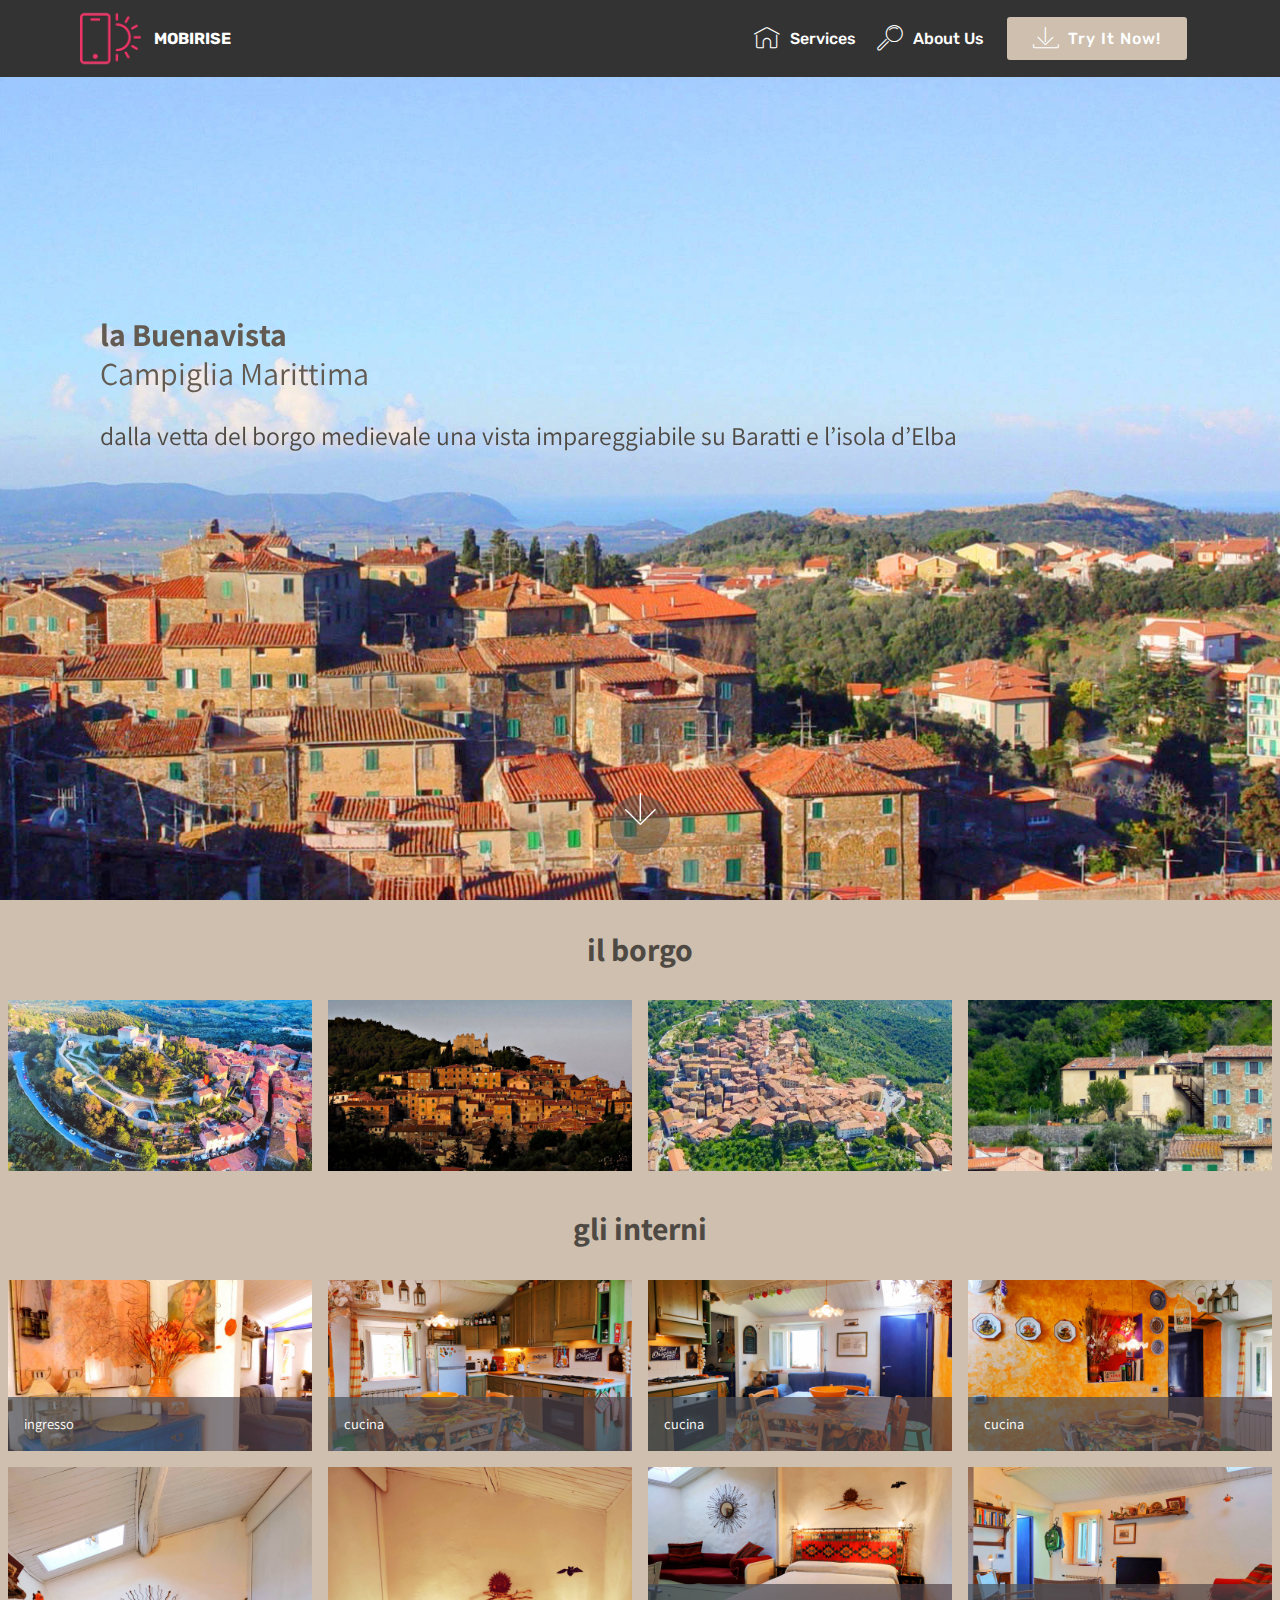
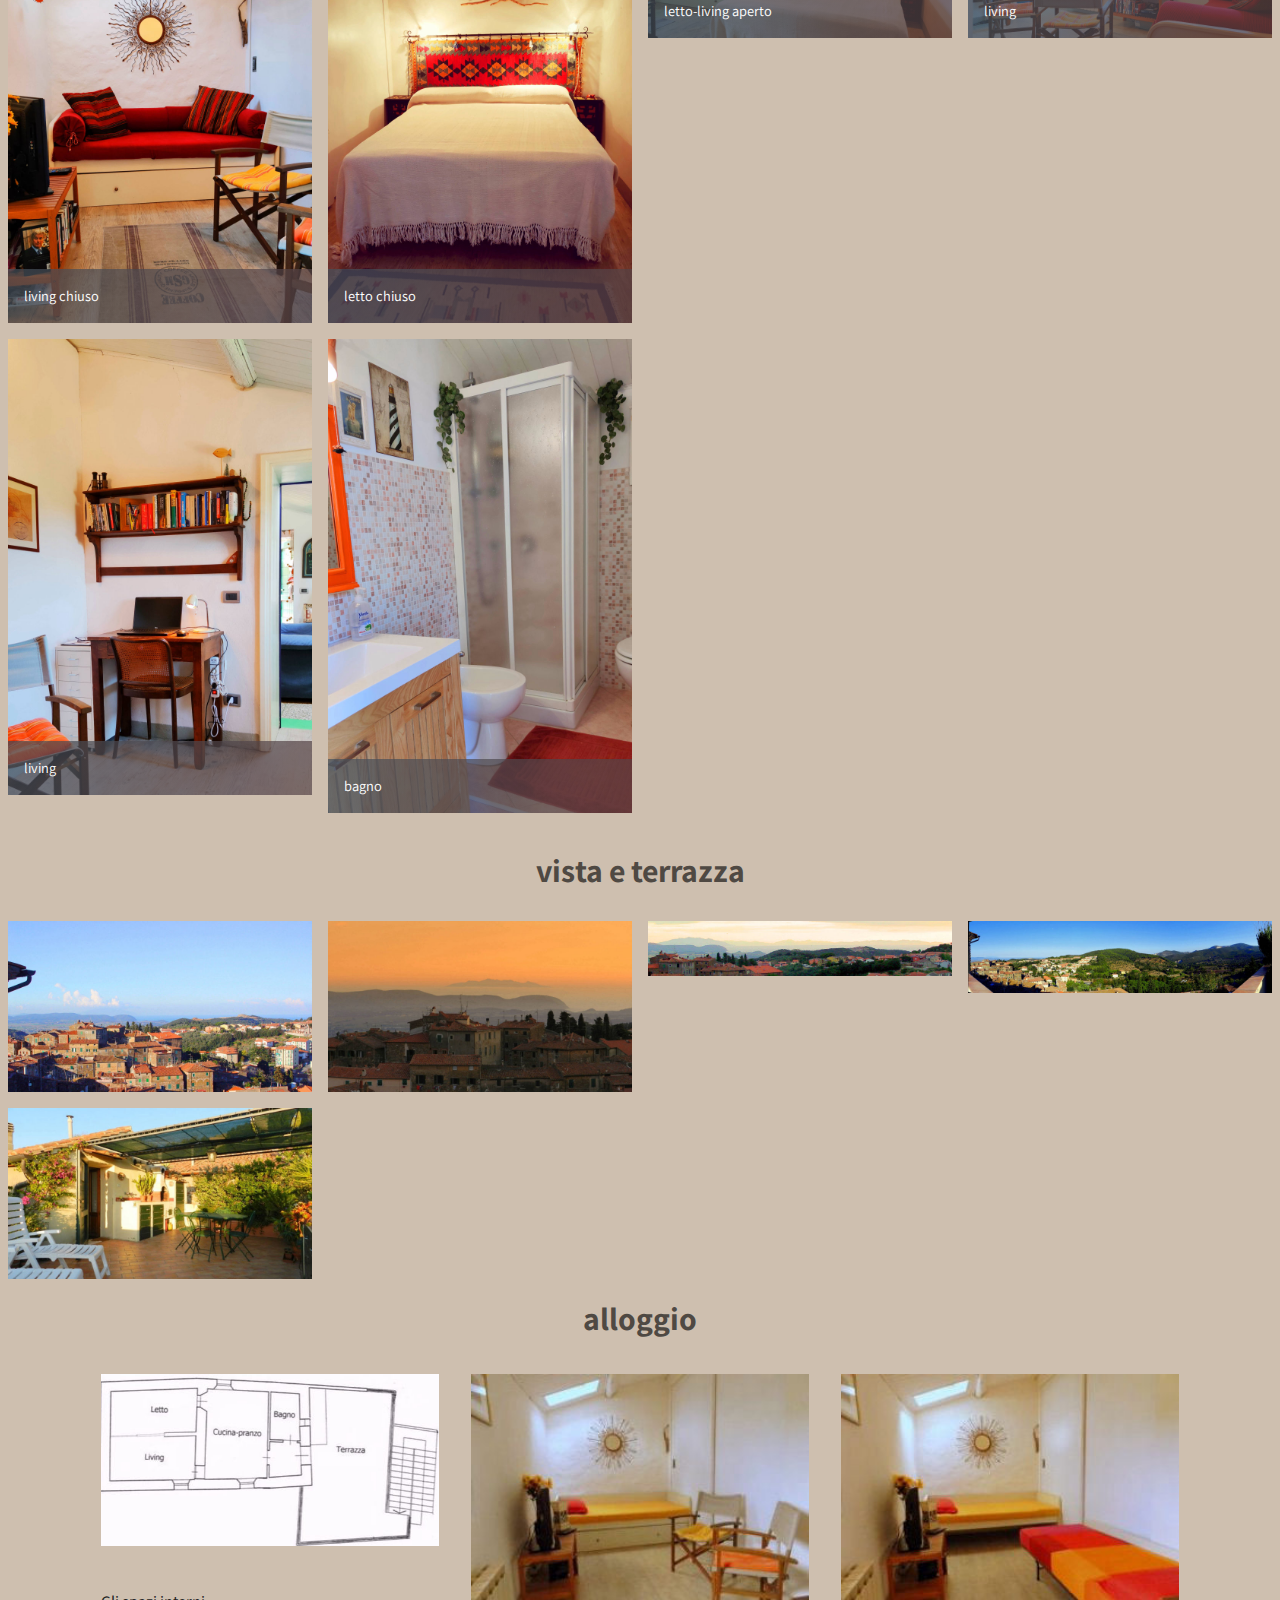
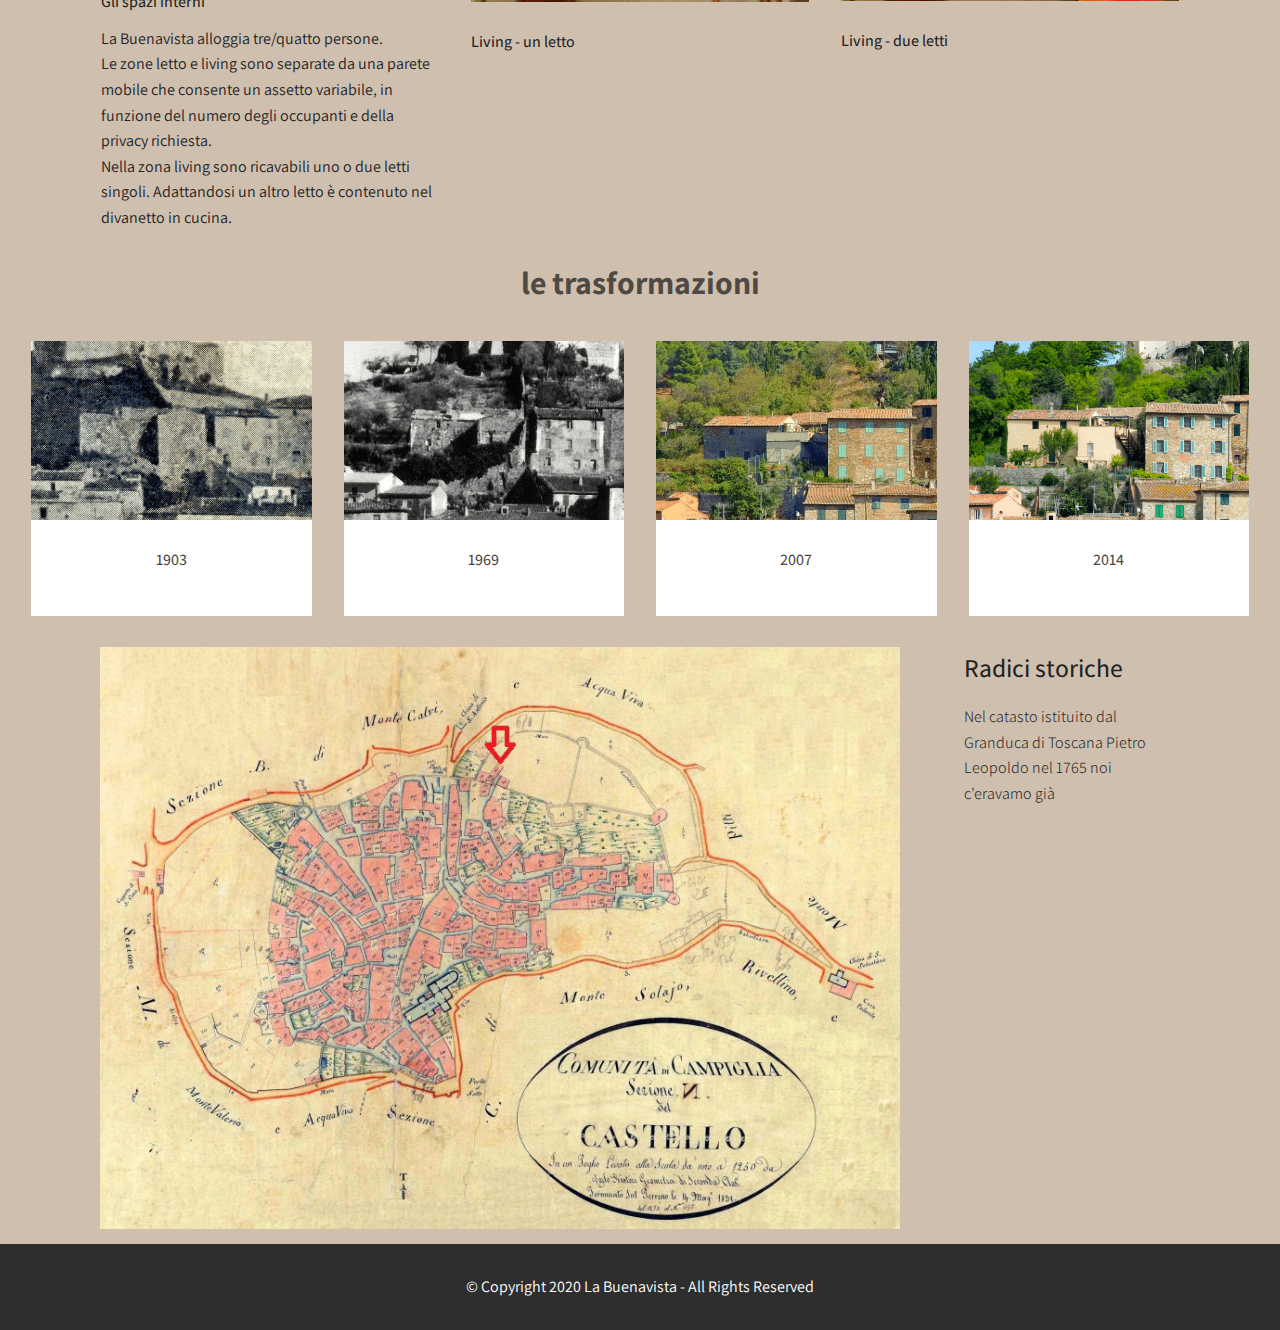
==== commit 440f9814: "create github pages" ====
--- a/page1.html
+++ b/page1.html
@@ -1,13 +1,13 @@
 <!DOCTYPE html>
 <html  >
 <head>
-  <!-- Site made with Mobirise Website Builder v4.12.3, https://mobirise.com -->
+  <!-- Site made with Mobirise Website Builder v4.12.4, https://mobirise.com -->
   <meta charset="UTF-8">
   <meta http-equiv="X-UA-Compatible" content="IE=edge">
-  <meta name="generator" content="Mobirise v4.12.3, mobirise.com">
+  <meta name="generator" content="Mobirise v4.12.4, mobirise.com">
   <meta name="viewport" content="width=device-width, initial-scale=1, minimum-scale=1">
   <link rel="shortcut icon" href="assets/images/logo2.png" type="image/x-icon">
-  <meta name="description" content="Web Maker Description">
+  <meta name="description" content="">
   
   
   <title>Page 1</title>
@@ -15,16 +15,17 @@
   <link rel="stylesheet" href="assets/bootstrap/css/bootstrap.min.css">
   <link rel="stylesheet" href="assets/bootstrap/css/bootstrap-grid.min.css">
   <link rel="stylesheet" href="assets/bootstrap/css/bootstrap-reboot.min.css">
+  <link rel="stylesheet" href="assets/dropdown/css/style.css">
   <link rel="stylesheet" href="assets/tether/tether.min.css">
-  <link rel="stylesheet" href="assets/dropdown/css/style.css">
   <link rel="stylesheet" href="assets/theme/css/style.css">
+  <link rel="stylesheet" href="assets/gallery/style.css">
   <link rel="preload" as="style" href="assets/mobirise/css/mbr-additional.css"><link rel="stylesheet" href="assets/mobirise/css/mbr-additional.css" type="text/css">
   
   
   
 </head>
 <body>
-  <section class="menu cid-qTkzRZLJNu" once="menu" id="menu1-3l">
+  <section class="menu cid-s4PdhcVIZI" once="menu" id="menu1-3l">
 
     
 
@@ -74,7 +75,342 @@
     </nav>
 </section>
 
-<section class="engine"><a href="https://mobirise.info/g">build a site</a></section><section once="footers" class="cid-rXUoxD7IpE" id="footer6-3m">
+<section class="engine"><a href="https://mobirise.info">Mobirise</a></section><section class="header12 cid-s4PdhdwaPl mbr-fullscreen mbr-parallax-background" id="header12-3m">
+
+    
+
+    
+
+    <div class="container  ">
+            <div class="media-container">
+                <div class="col-md-12 align-center">
+                    <h1 class="mbr-section-title pb-3 mbr-white mbr-bold mbr-fonts-style display-2">
+                        la Buenavista <br><span style="font-weight: normal;">Campiglia Marittima</span></h1>
+                    <p class="mbr-text pb-3 mbr-white mbr-fonts-style display-5">
+                        dalla vetta del borgo medievale una vista impareggiabile su Baratti e l’isola d’Elba</p>
+                    
+
+                    <div class="icons-media-container mbr-white">
+                        <div class="card col-12 col-md-6 col-lg-3">
+                            
+                            <h5 class="mbr-fonts-style display-5"></h5>
+                        </div>
+
+                        <div class="card col-12 col-md-6 col-lg-3">
+                            
+                            <h5 class="mbr-fonts-style display-5"></h5>
+                        </div>
+
+                        <div class="card col-12 col-md-6 col-lg-3">
+                            
+                            <h5 class="mbr-fonts-style display-5"></h5>
+                        </div>
+
+                        <div class="card col-12 col-md-6 col-lg-3">
+                            
+                            <h5 class="mbr-fonts-style display-5"></h5>
+                        </div>
+                    </div>
+                </div>
+            </div>
+    </div>
+
+    <div class="mbr-arrow hidden-sm-down" aria-hidden="true">
+        <a href="#next">
+            <i class="mbri-down mbr-iconfont"></i>
+        </a>
+    </div>
+</section>
+
+<section class="header1 cid-s4Pdhe74JO" id="header16-3n">
+
+    
+
+    
+
+    <div class="container">
+        <div class="row justify-content-md-center">
+            <div class="col-md-10 align-center">
+                <h1 class="mbr-section-title mbr-bold pb-3 mbr-fonts-style display-2">
+                    il borgo<br>
+                </h1>
+                
+                
+                
+            </div>
+        </div>
+    </div>
+
+</section>
+
+<section class="mbr-gallery mbr-slider-carousel cid-s4PdhexYHa" id="gallery4-3o">
+
+    
+
+    <div>
+        <div><!-- Gallery --><div class="gallery-row"><div class="mbr-gallery-layout-default"><div><div class="row-first row justify-content-center m-0"><div class="mbr-gallery-item col-lg-3 col-md-6 col-sm-12 p-2" data-video-url="false"><div href="#lb-gallery4-3o" data-slide-to="0" data-toggle="modal"><img src="assets/images/bird-eye-con-freccina-1843x1037-800x450.jpg" alt="" title=""><span class="icon-focus"></span></div></div><div class="mbr-gallery-item col-lg-3 col-md-6 col-sm-12 p-2" data-video-url="false"><div href="#lb-gallery4-3o" data-slide-to="1" data-toggle="modal"><img src="assets/images/panoramica-tramonto-1988x1118-800x450.jpg" alt="" title=""><span class="icon-focus"></span></div></div><div class="mbr-gallery-item col-lg-3 col-md-6 col-sm-12 p-2" data-video-url="false"><div href="#lb-gallery4-3o" data-slide-to="2" data-toggle="modal"><img src="assets/images/bird-eye-2-960x540-800x450.jpg" alt="" title=""><span class="icon-focus"></span></div></div><div class="mbr-gallery-item col-lg-3 col-md-6 col-sm-12 p-2" data-video-url="false"><div href="#lb-gallery4-3o" data-slide-to="3" data-toggle="modal"><img src="assets/images/2016-1673x941-800x450.jpg" alt="" title=""><span class="icon-focus"></span></div></div></div><div class="row-second row justify-content-center m-0"></div></div><div class="clearfix"></div></div></div><!-- Lightbox --><div data-app-prevent-settings="" class="mbr-slider modal fade carousel slide" tabindex="-1" data-keyboard="true" data-interval="false" id="lb-gallery4-3o"><div class="modal-dialog"><div class="modal-content"><div class="modal-body"><div class="carousel-inner"><div class="carousel-item"><img src="assets/images/bird-eye-con-freccina-1843x1037.jpg" alt="" title=""></div><div class="carousel-item active"><img src="assets/images/panoramica-tramonto-1988x1118.jpg" alt="" title=""></div><div class="carousel-item"><img src="assets/images/bird-eye-2-960x540.jpg" alt="" title=""></div><div class="carousel-item"><img src="assets/images/2016-1673x941.jpg" alt="" title=""></div></div><a class="carousel-control carousel-control-prev" role="button" data-slide="prev" href="#lb-gallery4-3o"><span class="mbri-left mbr-iconfont" aria-hidden="true"></span><span class="sr-only">Previous</span></a><a class="carousel-control carousel-control-next" role="button" data-slide="next" href="#lb-gallery4-3o"><span class="mbri-right mbr-iconfont" aria-hidden="true"></span><span class="sr-only">Next</span></a><a class="close" href="#" role="button" data-dismiss="modal"><span class="sr-only">Close</span></a></div></div></div></div></div>
+    </div>
+
+</section>
+
+<section class="header1 cid-s4PdhffJPZ" id="header16-3p">
+
+    
+
+    
+
+    <div class="container">
+        <div class="row justify-content-md-center">
+            <div class="col-md-10 align-center">
+                <h1 class="mbr-section-title mbr-bold pb-3 mbr-fonts-style display-2">gli interni<br>
+                </h1>
+                
+                
+                
+            </div>
+        </div>
+    </div>
+
+</section>
+
+<section class="mbr-gallery mbr-slider-carousel cid-s4PdhfEKls" id="gallery1-3q">
+
+    
+
+    <div>
+        <div><!-- Filter --><!-- Gallery --><div class="mbr-gallery-row"><div class="mbr-gallery-layout-default"><div><div><div class="mbr-gallery-item mbr-gallery-item--p1" data-video-url="false" data-tags="Eccezionale"><div href="#lb-gallery1-3q" data-slide-to="0" data-toggle="modal"><img src="assets/images/ingresso-2000x1125-800x450.jpg" alt="" title=""><span class="icon-focus"></span><span class="mbr-gallery-title mbr-fonts-style display-7">ingresso</span></div></div><div class="mbr-gallery-item mbr-gallery-item--p1" data-video-url="false" data-tags="Eccezionale"><div href="#lb-gallery1-3q" data-slide-to="1" data-toggle="modal"><img src="assets/images/cucina-1-2000x1125-800x450.jpg" alt="" title=""><span class="icon-focus"></span><span class="mbr-gallery-title mbr-fonts-style display-7">cucina</span></div></div><div class="mbr-gallery-item mbr-gallery-item--p1" data-video-url="false" data-tags="Eccezionale"><div href="#lb-gallery1-3q" data-slide-to="2" data-toggle="modal"><img src="assets/images/cucina-2-2000x1125-800x450.jpg" alt="" title=""><span class="icon-focus"></span><span class="mbr-gallery-title mbr-fonts-style display-7">cucina</span></div></div><div class="mbr-gallery-item mbr-gallery-item--p1" data-video-url="false" data-tags="Eccezionale"><div href="#lb-gallery1-3q" data-slide-to="3" data-toggle="modal"><img src="assets/images/cucina-3-2000x1124-800x450.jpg" alt="" title=""><span class="icon-focus"></span><span class="mbr-gallery-title mbr-fonts-style display-7">cucina</span></div></div><div class="mbr-gallery-item mbr-gallery-item--p1" data-video-url="false" data-tags="Eccezionale"><div href="#lb-gallery1-3q" data-slide-to="4" data-toggle="modal"><img src="assets/images/divano-2000x3001-800x1200.jpg" alt="" title=""><span class="icon-focus"></span><span class="mbr-gallery-title mbr-fonts-style display-7">living chiuso</span></div></div><div class="mbr-gallery-item mbr-gallery-item--p1" data-video-url="false" data-tags="Eccezionale"><div href="#lb-gallery1-3q" data-slide-to="5" data-toggle="modal"><img src="assets/images/letto-2000x3001-800x1200.jpg" alt="" title=""><span class="icon-focus"></span><span class="mbr-gallery-title mbr-fonts-style display-7">letto chiuso</span></div></div><div class="mbr-gallery-item mbr-gallery-item--p1" data-video-url="false" data-tags="Eccezionale"><div href="#lb-gallery1-3q" data-slide-to="6" data-toggle="modal"><img src="assets/images/letto-living-2000x1125-800x450.jpg" alt="" title=""><span class="icon-focus"></span><span class="mbr-gallery-title mbr-fonts-style display-7">letto-living aperto</span></div></div><div class="mbr-gallery-item mbr-gallery-item--p1" data-video-url="false" data-tags="Eccezionale"><div href="#lb-gallery1-3q" data-slide-to="7" data-toggle="modal"><img src="assets/images/living-2000x1124-800x450.jpg" alt="" title=""><span class="icon-focus"></span><span class="mbr-gallery-title mbr-fonts-style display-7">living</span></div></div><div class="mbr-gallery-item mbr-gallery-item--p1" data-video-url="false" data-tags="Eccezionale"><div href="#lb-gallery1-3q" data-slide-to="8" data-toggle="modal"><img src="assets/images/office-2000x2999-800x1200.jpg" alt="" title=""><span class="icon-focus"></span><span class="mbr-gallery-title mbr-fonts-style display-7">living</span></div></div><div class="mbr-gallery-item mbr-gallery-item--p1" data-video-url="false" data-tags="Eccezionale"><div href="#lb-gallery1-3q" data-slide-to="9" data-toggle="modal"><img src="assets/images/bagno-2000x3556-800x1248.jpeg" alt="" title=""><span class="icon-focus"></span><span class="mbr-gallery-title mbr-fonts-style display-7">bagno</span></div></div></div></div><div class="clearfix"></div></div></div><!-- Lightbox --><div data-app-prevent-settings="" class="mbr-slider modal fade carousel slide" tabindex="-1" data-keyboard="true" data-interval="false" id="lb-gallery1-3q"><div class="modal-dialog"><div class="modal-content"><div class="modal-body"><div class="carousel-inner"><div class="carousel-item"><img src="assets/images/ingresso-2000x1125.jpg" alt="" title=""></div><div class="carousel-item"><img src="assets/images/cucina-1-2000x1125.jpg" alt="" title=""></div><div class="carousel-item"><img src="assets/images/cucina-2-2000x1125.jpg" alt="" title=""></div><div class="carousel-item"><img src="assets/images/cucina-3-2000x1124.jpg" alt="" title=""></div><div class="carousel-item"><img src="assets/images/divano-2000x3001.jpg" alt="" title=""></div><div class="carousel-item"><img src="assets/images/letto-2000x3001.jpg" alt="" title=""></div><div class="carousel-item active"><img src="assets/images/letto-living-2000x1125.jpg" alt="" title=""></div><div class="carousel-item"><img src="assets/images/living-2000x1124.jpg" alt="" title=""></div><div class="carousel-item"><img src="assets/images/office-2000x2999.jpg" alt="" title=""></div><div class="carousel-item"><img src="assets/images/bagno-2000x3556.jpeg" alt="" title=""></div></div><a class="carousel-control carousel-control-prev" role="button" data-slide="prev" href="#lb-gallery1-3q"><span class="mbri-left mbr-iconfont" aria-hidden="true"></span><span class="sr-only">Previous</span></a><a class="carousel-control carousel-control-next" role="button" data-slide="next" href="#lb-gallery1-3q"><span class="mbri-right mbr-iconfont" aria-hidden="true"></span><span class="sr-only">Next</span></a><a class="close" href="#" role="button" data-dismiss="modal"><span class="sr-only">Close</span></a></div></div></div></div></div>
+    </div>
+
+</section>
+
+<section class="header1 cid-s4PdhgdxSI" id="header16-3r">
+
+    
+
+    
+
+    <div class="container">
+        <div class="row justify-content-md-center">
+            <div class="col-md-10 align-center">
+                <h1 class="mbr-section-title mbr-bold pb-3 mbr-fonts-style display-2">vista e terrazza<br>
+                </h1>
+                
+                
+                
+            </div>
+        </div>
+    </div>
+
+</section>
+
+<section class="mbr-gallery mbr-slider-carousel cid-s4PdhgAvTD" id="gallery1-3s">
+
+    
+
+    <div>
+        <div><!-- Filter --><!-- Gallery --><div class="mbr-gallery-row"><div class="mbr-gallery-layout-default"><div><div><div class="mbr-gallery-item mbr-gallery-item--p1" data-video-url="false" data-tags="Animata"><div href="#lb-gallery1-3s" data-slide-to="0" data-toggle="modal"><img src="assets/images/golfo-di-baratti-2000x1125-800x450.jpg" alt="" title=""><span class="icon-focus"></span></div></div><div class="mbr-gallery-item mbr-gallery-item--p1" data-video-url="false" data-tags="Animata"><div href="#lb-gallery1-3s" data-slide-to="1" data-toggle="modal"><img src="assets/images/elba-al-tramonto-2000x1125-800x450.jpg" alt="" title=""><span class="icon-focus"></span></div></div><div class="mbr-gallery-item mbr-gallery-item--p1" data-video-url="false" data-tags="Animata"><div href="#lb-gallery1-3s" data-slide-to="2" data-toggle="modal"><img src="assets/images/vista-corsica-1854x336-800x145.jpg" alt="" title=""><span class="icon-focus"></span></div></div><div class="mbr-gallery-item mbr-gallery-item--p1" data-video-url="false" data-tags="Animata"><div href="#lb-gallery1-3s" data-slide-to="3" data-toggle="modal"><img src="assets/images/panorama-1ridimensionata-79-1800x422-800x188.jpg" alt="" title=""><span class="icon-focus"></span></div></div><div class="mbr-gallery-item mbr-gallery-item--p1" data-video-url="false" data-tags="Animata"><div href="#lb-gallery1-3s" data-slide-to="4" data-toggle="modal"><img src="assets/images/droppedimage-928x522-800x450.jpg" alt="" title=""><span class="icon-focus"></span></div></div></div></div><div class="clearfix"></div></div></div><!-- Lightbox --><div data-app-prevent-settings="" class="mbr-slider modal fade carousel slide" tabindex="-1" data-keyboard="true" data-interval="false" id="lb-gallery1-3s"><div class="modal-dialog"><div class="modal-content"><div class="modal-body"><div class="carousel-inner"><div class="carousel-item"><img src="assets/images/golfo-di-baratti-2000x1125.jpg" alt="" title=""></div><div class="carousel-item"><img src="assets/images/elba-al-tramonto-2000x1125.jpg" alt="" title=""></div><div class="carousel-item"><img src="assets/images/vista-corsica-1854x336.jpg" alt="" title=""></div><div class="carousel-item active"><img src="assets/images/panorama-1ridimensionata-79-1800x422.jpg" alt="" title=""></div><div class="carousel-item"><img src="assets/images/droppedimage-928x522.jpg" alt="" title=""></div></div><a class="carousel-control carousel-control-prev" role="button" data-slide="prev" href="#lb-gallery1-3s"><span class="mbri-left mbr-iconfont" aria-hidden="true"></span><span class="sr-only">Previous</span></a><a class="carousel-control carousel-control-next" role="button" data-slide="next" href="#lb-gallery1-3s"><span class="mbri-right mbr-iconfont" aria-hidden="true"></span><span class="sr-only">Next</span></a><a class="close" href="#" role="button" data-dismiss="modal"><span class="sr-only">Close</span></a></div></div></div></div></div>
+    </div>
+
+</section>
+
+<section class="mbr-section content5 cid-s4Pdhh4eIv" id="content5-3t">
+
+    
+
+    
+
+    <div class="container">
+        <div class="media-container-row">
+            <div class="title col-12 col-md-8">
+                <h2 class="align-center mbr-bold mbr-white pb-3 mbr-fonts-style display-2">alloggio</h2>
+                
+                
+                
+            </div>
+        </div>
+    </div>
+</section>
+
+<section class="features2 cid-s4PdhhprkV" id="features2-3u">
+
+    
+
+    
+    
+    <div class="container">
+        <div class="media-container-row">
+            <div class="card p-3 col-12 col-md-6 col-lg-4">
+                <div class="card-wrapper">
+                    <div class="card-img">
+                        <img src="assets/images/piantina-556x282.jpg" alt="Mobirise" title="">
+                    </div>
+                    <div class="card-box">
+                        <h4 class="card-title pb-3 mbr-fonts-style display-7"><br>Gli spazi interni</h4>
+                        <p class="mbr-text mbr-fonts-style display-7">La Buenavista alloggia tre/quatto persone. <br>Le zone letto e living sono separate da una parete mobile che consente un assetto variabile, in funzione del numero degli occupanti e della privacy richiesta. <br>Nella zona living sono ricavabili uno o due letti singoli. Adattandosi&nbsp;un altro letto è contenuto nel divanetto in cucina.<a href="https://mobirise.co">Per saperne di più...</a>
+                        </p>
+                    </div>
+                </div>
+            </div>
+
+            <div class="card p-3 col-12 col-md-6 col-lg-4">
+                <div class="card-wrapper">
+                    <div class="card-img">
+                        <img src="assets/images/un-letto-298x201.jpg" alt="Mobirise" title="">
+                    </div>
+                    <div class="card-box ">
+                        <h4 class="card-title pb-3 mbr-fonts-style display-7">Living - un letto</h4>
+                        <p class="mbr-text mbr-fonts-style display-7"><a href="https://mobirise.co">Per saperne di più...</a>
+                        </p>
+                    </div>
+                </div>
+            </div>
+
+            <div class="card p-3 col-12 col-md-6 col-lg-4">
+                <div class="card-wrapper">
+                    <div class="card-img">
+                        <img src="assets/images/due-letti-297x199.jpg" alt="Mobirise" title="">
+                    </div>
+                    <div class="card-box">
+                        <h4 class="card-title pb-3 mbr-fonts-style display-7">Living - due letti</h4>
+                        <p class="mbr-text mbr-fonts-style display-7"><a href="https://mobirise.co">Per saperne di più...</a>
+                        </p>
+                    </div>
+                </div>
+            </div>
+
+            
+        </div>
+    </div>
+</section>
+
+<section class="header1 cid-s4Pdhi4BBx" id="header16-3v">
+
+    
+
+    
+
+    <div class="container">
+        <div class="row justify-content-md-center">
+            <div class="col-md-10 align-center">
+                <h1 class="mbr-section-title mbr-bold pb-3 mbr-fonts-style display-2">
+                    le trasformazioni<br>
+                </h1>
+                
+                
+                
+            </div>
+        </div>
+    </div>
+
+</section>
+
+<section class="features17 cid-s4Pdhis7UQ" id="features17-3w">
+    
+    
+
+    
+    <div class="container-fluid">
+        <div class="media-container-row">
+            <div class="card p-3 col-12 col-md-6 col-lg-3">
+                <div class="card-wrapper">
+                    <div class="card-img">
+                        <img src="assets/images/900-1-545x347.png" alt="Mobirise" title="">
+                    </div>
+                    <div class="card-box">
+                        <h4 class="card-title pb-3 mbr-fonts-style display-7">
+                            1903</h4>
+                        
+                    </div>
+                </div>
+            </div>
+
+            <div class="card p-3 col-12 col-md-6 col-lg-3">
+                <div class="card-wrapper">
+                    <div class="card-img">
+                        <img src="assets/images/1960-545x347.png" alt="Mobirise" title="">
+                    </div>
+                    <div class="card-box">
+                        <h4 class="card-title pb-3 mbr-fonts-style display-7">1969</h4>
+                        
+                    </div>
+                </div>
+            </div>
+
+            <div class="card p-3 col-12 col-md-6 col-lg-3">
+                <div class="card-wrapper">
+                    <div class="card-img">
+                        <img src="assets/images/2006-545x347.png" alt="Mobirise" title="">
+                    </div>
+                    <div class="card-box">
+                        <h4 class="card-title pb-3 mbr-fonts-style display-7">
+                            2007</h4>
+                        
+                    </div>
+                </div>
+            </div>
+
+            <div class="card p-3 col-12 col-md-6 col-lg-3">
+                <div class="card-wrapper">
+                    <div class="card-img">
+                        <img src="assets/images/2014-545x347.png" alt="Mobirise" title="">
+                    </div>
+                    <div class="card-box">
+                        <h4 class="card-title pb-3 mbr-fonts-style display-7">
+                            2014</h4>
+                        
+                    </div>
+                </div>
+            </div>
+            
+            
+        </div>
+    </div>
+</section>
+
+<section class="features11 cid-s4Pdhjf2AJ" id="features11-3x">
+
+    
+
+    
+
+    <div class="container">   
+        <div class="col-md-12">
+            <div class="media-container-row">
+                <div class="mbr-figure m-auto" style="width: 80%;">
+                    <img src="assets/images/mappa-storica-con-freccina-862x628.jpg" alt="Mobirise" title="">
+                </div>
+                <div class=" align-left aside-content">
+                    <h2 class="mbr-title pt-2 mbr-fonts-style display-5">
+                        Radici storiche</h2>
+                    <div class="mbr-section-text">
+                        <p class="mbr-text mb-5 pt-3 mbr-light mbr-fonts-style display-7">
+                        Nel catasto istituito dal Granduca di Toscana Pietro Leopoldo nel 1765 noi c’eravamo già
+                        </p>
+                    </div>
+
+                    <div class="block-content">
+                        <div class="card p-3 pr-3">
+                            <div class="media">
+                                     
+                                <div class="media-body">
+                                    
+                                </div>
+                            </div>                
+
+                            <div class="card-box">
+                                <p class="block-text mbr-fonts-style display-7"></p>
+                            </div>
+                        </div>
+
+                        
+                    </div>
+                </div>
+            </div>
+        </div> 
+    </div>          
+</section>
+
+<section once="footers" class="cid-s4PdhjNjfG" id="footer6-3y">
 
     
 
@@ -84,61 +420,8 @@
         <div class="media-container-row align-center mbr-white">
             <div class="col-12">
                 <p class="mbr-text mb-0 mbr-fonts-style display-7">
-                    © Copyright 2019 Mobirise - All Rights Reserved
+                    © Copyright 2020 La Buenavista - All Rights Reserved
                 </p>
-            </div>
-        </div>
-    </div>
-</section>
-
-<section class="mbr-section contacts1 cid-rYBcMQAcoo" id="contacts1-3o">
-    <!---->
-    
-    <!---->
-    <!--Overlay-->
-    
-    <!--Container-->
-    <div class="container">
-        <div class="row">
-            <!--Titles-->
-            <div class="title col-12">
-                <h2 class="align-left mbr-fonts-style display-1">
-                    Our Contacts
-                </h2>
-                
-            </div>
-            <!--Left-->
-            <div class="col-12 col-md-6">
-                <div class="left-block wrapper">
-                    <div class="b b-adress">
-                        <h5 class="align-left mbr-fonts-style m-0 display-5">
-                            Address:
-                        </h5>
-                        <p class="mbr-text align-left mbr-fonts-style display-7">
-                            350 5th Ave, New York, NY 10118, USA
-                        </p>
-                    </div>
-                    <div class="b b-phone">
-                        <h5 class="align-left mbr-fonts-style m-0 display-5">
-                            Phone:
-                        </h5>
-                        <p class="mbr-text align-left mbr-fonts-style display-7">
-                            +1 (0) 000 0000 001
-                        </p>
-                    </div>
-                    <div class="b b-mail">
-                        <h5 class="align-left mbr-fonts-style m-0 display-5">
-                            E-mail:
-                        </h5>
-                        <p class="mbr-text align-left mbr-fonts-style display-7">
-                            youremail@mail.com
-                        </p>
-                    </div>
-                </div>
-            </div>
-            <!--Right-->
-            <div class="col-12 col-md-6">
-                <div class="google-map"><iframe frameborder="0" style="border:0" src="https://www.google.com/maps/embed/v1/place?key=AIzaSyAEIpgj38KyLFELm2bK9Y7krBkz1K-cMq8&amp;q=place_id:ChIJn6wOs6lZwokRLKy1iqRcoKw" allowfullscreen=""></iframe></div>
             </div>
         </div>
     </div>
@@ -148,12 +431,20 @@
   <script src="assets/web/assets/jquery/jquery.min.js"></script>
   <script src="assets/popper/popper.min.js"></script>
   <script src="assets/bootstrap/js/bootstrap.min.js"></script>
-  <script src="assets/tether/tether.min.js"></script>
+  <script src="assets/parallax/jarallax.min.js"></script>
   <script src="assets/smoothscroll/smooth-scroll.js"></script>
   <script src="assets/dropdown/js/nav-dropdown.js"></script>
   <script src="assets/dropdown/js/navbar-dropdown.js"></script>
+  <script src="assets/tether/tether.min.js"></script>
+  <script src="assets/vimeoplayer/jquery.mb.vimeo_player.js"></script>
+  <script src="assets/bootstrapcarouselswipe/bootstrap-carousel-swipe.js"></script>
+  <script src="assets/masonry/masonry.pkgd.min.js"></script>
+  <script src="assets/imagesloaded/imagesloaded.pkgd.min.js"></script>
   <script src="assets/touchswipe/jquery.touch-swipe.min.js"></script>
   <script src="assets/theme/js/script.js"></script>
+  <script src="assets/gallery/player.min.js"></script>
+  <script src="assets/gallery/script.js"></script>
+  <script src="assets/slidervideo/script.js"></script>
   
   
 </body>
--- a/assets/theme/css/style.css
+++ b/assets/theme/css/style.css
@@ -1,10 +1,17 @@
-@charset "UTF-8";
 /*!
  * Mobirise v4 theme (https://mobirise.com/)
  * Copyright 2017 Mobirise
  */
 section {
   background-color: #eeeeee;
+}
+
+.form-control:focus {
+  box-shadow: none;
+}
+
+:focus {
+  outline: none;
 }
 
 body {
@@ -64,6 +71,7 @@
   font-weight: 400;
   cursor: pointer;
 }
+
 a, a:hover {
   text-decoration: none;
 }
@@ -128,7 +136,7 @@
   transition-property: background-color, color;
 }
 
-textarea[type=hidden] {
+textarea[type='hidden'] {
   display: none;
 }
 
@@ -141,6 +149,7 @@
   background-repeat: no-repeat;
   background-size: cover;
 }
+
 section .mbr-background-video,
 section .mbr-background-video-preview {
   position: absolute;
@@ -190,13 +199,14 @@
 
 @media (max-width: 767px) {
   .align-left,
-.align-center,
-.align-right,
-.mbr-section-btn,
-.mbr-section-title {
+  .align-center,
+  .align-right,
+  .mbr-section-btn,
+  .mbr-section-title {
     text-align: center;
   }
 }
+
 /*! Font-weight  */
 .mbr-light {
   font-weight: 300;
@@ -216,73 +226,47 @@
 
 /*! Media  */
 .media-size-item {
-  -webkit-flex: 1 1 auto;
   -moz-flex: 1 1 auto;
-  -ms-flex: 1 1 auto;
   -o-flex: 1 1 auto;
   flex: 1 1 auto;
 }
 
 .media-content {
-  -webkit-flex-basis: 100%;
   flex-basis: 100%;
 }
 
 .media-container-row {
-  display: -ms-flexbox;
-  display: -webkit-flex;
   display: flex;
-  -webkit-flex-direction: row;
-  -ms-flex-direction: row;
   flex-direction: row;
-  -webkit-flex-wrap: wrap;
-  -ms-flex-wrap: wrap;
   flex-wrap: wrap;
-  -webkit-justify-content: center;
-  -ms-flex-pack: center;
   justify-content: center;
-  -webkit-align-content: center;
-  -ms-flex-line-pack: center;
   align-content: center;
-  -webkit-align-items: start;
-  -ms-flex-align: start;
   align-items: start;
 }
+
 .media-container-row .media-size-item {
   width: 400px;
 }
 
 .media-container-column {
-  display: -ms-flexbox;
-  display: -webkit-flex;
   display: flex;
-  -webkit-flex-direction: column;
-  -ms-flex-direction: column;
   flex-direction: column;
-  -webkit-flex-wrap: wrap;
-  -ms-flex-wrap: wrap;
   flex-wrap: wrap;
-  -webkit-justify-content: center;
-  -ms-flex-pack: center;
   justify-content: center;
-  -webkit-align-content: center;
-  -ms-flex-line-pack: center;
   align-content: center;
-  -webkit-align-items: stretch;
-  -ms-flex-align: stretch;
   align-items: stretch;
 }
+
 .media-container-column > * {
   width: 100%;
 }
 
 @media (min-width: 992px) {
   .media-container-row {
-    -webkit-flex-wrap: nowrap;
-    -ms-flex-wrap: nowrap;
     flex-wrap: nowrap;
   }
 }
+
 figure {
   overflow: hidden;
 }
@@ -318,9 +302,7 @@
 }
 
 .mbr-figure {
-  -ms-flex-item-align: center;
   -ms-grid-row-align: center;
-  -webkit-align-self: center;
   align-self: center;
 }
 
@@ -337,26 +319,23 @@
   .media-size-item {
     width: auto !important;
   }
-
   .media {
     width: auto;
   }
-
   .mbr-figure {
     width: 100% !important;
   }
 }
+
 /*! Buttons */
 .btn {
   font-weight: 500;
   border-width: 2px;
   font-style: normal;
   letter-spacing: 1px;
-  margin: 0.4rem 0.8rem;
+  margin: .4rem .8rem;
   white-space: normal;
-  -webkit-transition: all 0.3s ease-in-out;
-  -moz-transition: all 0.3s ease-in-out;
-  transition: all 0.3s ease-in-out;
+  transition: all .3s ease-in-out;
   display: inline-flex;
   align-items: center;
   justify-content: center;
@@ -369,27 +348,21 @@
 .btn-sm {
   font-weight: 500;
   letter-spacing: 1px;
-  -webkit-transition: all 0.3s ease-in-out;
-  -moz-transition: all 0.3s ease-in-out;
-  transition: all 0.3s ease-in-out;
+  transition: all .3s ease-in-out;
 }
 
 .btn-md {
   font-weight: 500;
   letter-spacing: 1px;
-  margin: 0.4rem 0.8rem !important;
-  -webkit-transition: all 0.3s ease-in-out;
-  -moz-transition: all 0.3s ease-in-out;
-  transition: all 0.3s ease-in-out;
+  margin: .4rem .8rem !important;
+  transition: all .3s ease-in-out;
 }
 
 .btn-lg {
   font-weight: 500;
   letter-spacing: 1px;
-  margin: 0.4rem 0.8rem !important;
-  -webkit-transition: all 0.3s ease-in-out;
-  -moz-transition: all 0.3s ease-in-out;
-  transition: all 0.3s ease-in-out;
+  margin: .4rem .8rem !important;
+  transition: all .3s ease-in-out;
 }
 
 .mbr-section-btn {
@@ -406,6 +379,7 @@
 .btn-form {
   border-radius: 0;
 }
+
 .btn-form:hover {
   cursor: pointer;
 }
@@ -434,7 +408,7 @@
   font-weight: 700;
 }
 
-[type=submit] {
+[type='submit'] {
   -webkit-appearance: none;
 }
 
@@ -445,7 +419,6 @@
 
 .mbr-fullscreen {
   display: flex;
-  display: -webkit-flex;
   display: -moz-flex;
   display: -ms-flex;
   display: -o-flex;
@@ -461,6 +434,7 @@
   height: 25rem;
   position: relative;
 }
+
 .map iframe {
   width: 100%;
   height: 100%;
@@ -470,7 +444,7 @@
   background-color: #000;
   bottom: 0;
   left: 0;
-  opacity: 0.5;
+  opacity: .5;
   position: absolute;
   right: 0;
   top: 0;
@@ -493,11 +467,13 @@
   color: #565656;
   line-height: 1.43;
   min-height: 3.5em;
-  padding: 1.07em 0.5em;
-}
+  padding: 1.07em .5em;
+}
+
 .form-control, .form-control:focus {
   border: 1px solid #e8e8e8;
 }
+
 .form-active .form-control:invalid {
   border-color: red;
 }
@@ -505,7 +481,7 @@
 .form-control-label {
   position: relative;
   cursor: pointer;
-  margin-bottom: 0.357em;
+  margin-bottom: .357em;
   padding: 0;
 }
 
@@ -513,12 +489,13 @@
   color: #ffffff;
   border-radius: 0;
   border: 0;
-  font-size: 0.875rem;
+  font-size: .875rem;
   line-height: 1.5;
   margin-bottom: 1.875rem;
   padding: 1.25rem;
   position: relative;
 }
+
 .alert.alert-form::after {
   background-color: inherit;
   bottom: -7px;
@@ -542,7 +519,7 @@
 
 /*! Scroll to top arrow */
 #scrollToTop a i:before {
-  content: "";
+  content: '';
   position: absolute;
   height: 40%;
   top: 25%;
@@ -550,8 +527,9 @@
   width: 2px;
   left: calc(50% - 1px);
 }
+
 #scrollToTop a i:after {
-  content: "";
+  content: '';
   position: absolute;
   display: block;
   border-top: 2px solid #fff;
@@ -590,9 +568,11 @@
   cursor: pointer;
   text-align: center;
 }
+
 .mbr-arrow-up a:hover {
   background-color: rgba(0, 0, 0, 0.4);
 }
+
 .mbr-arrow-up a i {
   line-height: 60px;
 }
@@ -603,7 +583,7 @@
 }
 
 .mbr-arrow-up-icon::before {
-  content: "›";
+  content: '\203a';
   display: inline-block;
   font-family: serif;
   font-size: 32px;
@@ -629,6 +609,7 @@
   -webkit-transform: translateX(-50%);
   transform: translateX(-50%);
 }
+
 .mbr-arrow > a {
   display: inline-block;
   text-decoration: none;
@@ -636,6 +617,7 @@
   -webkit-animation: arrowdown 1.7s ease-in-out infinite;
   animation: arrowdown 1.7s ease-in-out infinite;
 }
+
 .mbr-arrow > a > i {
   position: absolute;
   top: -2px;
@@ -657,6 +639,7 @@
     -webkit-transform: translateY(0px);
   }
 }
+
 @-webkit-keyframes arrowdown {
   0% {
     transform: translateY(0px);
@@ -671,6 +654,7 @@
     -webkit-transform: translateY(0px);
   }
 }
+
 @media (max-width: 500px) {
   .mbr-arrow-up {
     left: 50%;
@@ -679,27 +663,34 @@
     -webkit-transform: translateX(-50%) rotate(180deg);
   }
 }
+
 /*Gradients animation*/
 @keyframes gradient-animation {
   from {
     background-position: 0% 100%;
-    animation-timing-function: ease-in-out;
+    -webkit-animation-timing-function: ease-in-out;
+            animation-timing-function: ease-in-out;
   }
   to {
     background-position: 100% 0%;
-    animation-timing-function: ease-in-out;
-  }
-}
+    -webkit-animation-timing-function: ease-in-out;
+            animation-timing-function: ease-in-out;
+  }
+}
+
 @-webkit-keyframes gradient-animation {
   from {
     background-position: 0% 100%;
-    animation-timing-function: ease-in-out;
+    -webkit-animation-timing-function: ease-in-out;
+            animation-timing-function: ease-in-out;
   }
   to {
     background-position: 100% 0%;
-    animation-timing-function: ease-in-out;
-  }
-}
+    -webkit-animation-timing-function: ease-in-out;
+            animation-timing-function: ease-in-out;
+  }
+}
+
 .bg-gradient {
   background-size: 200% 200%;
   animation: gradient-animation 5s infinite alternate;
@@ -709,23 +700,26 @@
 .menu .navbar-brand {
   display: -webkit-flex;
 }
+
 .menu .navbar-brand span {
   display: flex;
   display: -webkit-flex;
 }
+
 .menu .navbar-brand .navbar-caption-wrap {
   display: -webkit-flex;
 }
+
 .menu .navbar-brand .navbar-logo img {
   display: -webkit-flex;
 }
+
 @media (min-width: 768px) and (max-width: 1023px) {
   .menu .navbar-toggleable-sm .navbar-nav {
-    display: -webkit-box;
-    display: -webkit-flex;
     display: -ms-flexbox;
   }
 }
+
 @media (max-width: 1023px) {
   .menu .navbar-collapse {
     max-height: 93.5vh;
@@ -734,6 +728,7 @@
     overflow: auto;
   }
 }
+
 @media (min-width: 1024px) {
   .menu .navbar-nav.nav-dropdown {
     display: -webkit-flex;
@@ -748,6 +743,7 @@
     overflow: auto;
   }
 }
+
 @media (max-width: 767px) {
   .menu .navbar-collapse {
     max-height: 80vh;
@@ -768,6 +764,7 @@
     display: none;
   }
 }
+
 .navbar {
   display: -webkit-flex;
   -webkit-flex-wrap: wrap;
@@ -802,7 +799,6 @@
 
 .form-inline {
   display: -webkit-flex;
-  -webkit-flex-flow: row wrap;
   -webkit-align-items: center;
 }
 
@@ -845,14 +841,15 @@
 }
 
 .jq-selectbox__trigger-arrow {
-  transform: translateY(-50%);
+  -webkit-transform: translateY(-50%);
+          transform: translateY(-50%);
 }
 
 .jq-selectbox li {
   padding: 1.07em 0.5em;
 }
 
-input[type=range] {
+input[type='range'] {
   padding-left: 0 !important;
   padding-right: 0 !important;
 }
@@ -865,6 +862,7 @@
 .modal-dialog .carousel-inner {
   height: calc(100vh - 1.75rem);
 }
+
 @media (max-width: 575px) {
   .modal-dialog .carousel-inner {
     height: calc(100vh - 1rem);
@@ -880,15 +878,12 @@
 }
 
 .navbar-toggler {
-  -webkit-align-self: flex-start;
-  -ms-flex-item-align: start;
   align-self: flex-start;
   padding: 0.25rem 0.75rem;
   font-size: 1.25rem;
   line-height: 1;
   background: transparent;
   border: 1px solid transparent;
-  -webkit-border-radius: 0.25rem;
   border-radius: 0.25rem;
 }
 
@@ -902,10 +897,8 @@
   width: 1.5em;
   height: 1.5em;
   vertical-align: middle;
-  content: "";
+  content: '';
   background: no-repeat center center;
-  -webkit-background-size: 100% 100%;
-  -o-background-size: 100% 100%;
   background-size: 100% 100%;
 }
 
@@ -924,274 +917,156 @@
     position: static;
     float: none;
   }
-
   .navbar-toggleable > .container {
     padding-right: 0;
     padding-left: 0;
   }
 }
+
 @media (min-width: 576px) {
   .navbar-toggleable {
-    -webkit-box-orient: horizontal;
-    -webkit-box-direction: normal;
-    -webkit-flex-direction: row;
-    -ms-flex-direction: row;
     flex-direction: row;
-    -webkit-flex-wrap: nowrap;
-    -ms-flex-wrap: nowrap;
     flex-wrap: nowrap;
-    -webkit-box-align: center;
-    -webkit-align-items: center;
-    -ms-flex-align: center;
     align-items: center;
   }
-
   .navbar-toggleable .navbar-nav {
-    -webkit-box-orient: horizontal;
-    -webkit-box-direction: normal;
-    -webkit-flex-direction: row;
-    -ms-flex-direction: row;
     flex-direction: row;
   }
-
   .navbar-toggleable .navbar-nav .nav-link {
     padding-right: 0.5rem;
     padding-left: 0.5rem;
   }
-
   .navbar-toggleable > .container {
-    display: -webkit-box;
-    display: -webkit-flex;
-    display: -ms-flexbox;
     display: flex;
-    -webkit-flex-wrap: nowrap;
-    -ms-flex-wrap: nowrap;
     flex-wrap: nowrap;
-    -webkit-box-align: center;
-    -webkit-align-items: center;
-    -ms-flex-align: center;
     align-items: center;
   }
-
   .navbar-toggleable .navbar-collapse {
-    display: -webkit-box !important;
-    display: -webkit-flex !important;
-    display: -ms-flexbox !important;
     display: flex !important;
     width: 100%;
   }
-
   .navbar-toggleable .navbar-toggler {
     display: none;
   }
 }
+
 @media (max-width: 767px) {
   .navbar-toggleable-sm .navbar-nav .dropdown-menu {
     position: static;
     float: none;
   }
-
   .navbar-toggleable-sm > .container {
     padding-right: 0;
     padding-left: 0;
   }
 }
+
 @media (min-width: 768px) {
   .navbar-toggleable-sm {
-    -webkit-box-orient: horizontal;
-    -webkit-box-direction: normal;
-    -webkit-flex-direction: row;
-    -ms-flex-direction: row;
     flex-direction: row;
-    -webkit-flex-wrap: nowrap;
-    -ms-flex-wrap: nowrap;
     flex-wrap: nowrap;
-    -webkit-box-align: center;
-    -webkit-align-items: center;
-    -ms-flex-align: center;
     align-items: center;
   }
-
   .navbar-toggleable-sm .navbar-nav {
-    -webkit-box-orient: horizontal;
-    -webkit-box-direction: normal;
-    -webkit-flex-direction: row;
-    -ms-flex-direction: row;
     flex-direction: row;
   }
-
   .navbar-toggleable-sm .navbar-nav .nav-link {
     padding-right: 0.5rem;
     padding-left: 0.5rem;
   }
-
   .navbar-toggleable-sm > .container {
-    display: -webkit-box;
-    display: -webkit-flex;
-    display: -ms-flexbox;
     display: flex;
-    -webkit-flex-wrap: nowrap;
-    -ms-flex-wrap: nowrap;
     flex-wrap: nowrap;
-    -webkit-box-align: center;
-    -webkit-align-items: center;
-    -ms-flex-align: center;
     align-items: center;
   }
-
   .navbar-toggleable-sm .navbar-collapse {
     display: none;
     width: 100%;
   }
-
   .navbar-toggleable-sm .navbar-toggler {
     display: none;
   }
 }
+
 @media (max-width: 1023px) {
   .navbar-toggleable-md .navbar-nav .dropdown-menu {
     position: static;
     float: none;
   }
-
   .navbar-toggleable-md > .container {
     padding-right: 0;
     padding-left: 0;
   }
 }
+
 @media (min-width: 1024px) {
   .navbar-toggleable-md {
-    -webkit-box-orient: horizontal;
-    -webkit-box-direction: normal;
-    -webkit-flex-direction: row;
-    -ms-flex-direction: row;
     flex-direction: row;
-    -webkit-flex-wrap: nowrap;
-    -ms-flex-wrap: nowrap;
     flex-wrap: nowrap;
-    -webkit-box-align: center;
-    -webkit-align-items: center;
-    -ms-flex-align: center;
     align-items: center;
   }
-
   .navbar-toggleable-md .navbar-nav {
-    -webkit-box-orient: horizontal;
-    -webkit-box-direction: normal;
-    -webkit-flex-direction: row;
-    -ms-flex-direction: row;
     flex-direction: row;
   }
-
   .navbar-toggleable-md .navbar-nav .nav-link {
     padding-right: 0.5rem;
     padding-left: 0.5rem;
   }
-
   .navbar-toggleable-md > .container {
-    display: -webkit-box;
-    display: -webkit-flex;
-    display: -ms-flexbox;
     display: flex;
-    -webkit-flex-wrap: nowrap;
-    -ms-flex-wrap: nowrap;
     flex-wrap: nowrap;
-    -webkit-box-align: center;
-    -webkit-align-items: center;
-    -ms-flex-align: center;
     align-items: center;
   }
-
   .navbar-toggleable-md .navbar-collapse {
-    display: -webkit-box !important;
-    display: -webkit-flex !important;
-    display: -ms-flexbox !important;
     display: flex !important;
     width: 100%;
   }
-
   .navbar-toggleable-md .navbar-toggler {
     display: none;
   }
 }
+
 @media (max-width: 1199px) {
   .navbar-toggleable-lg .navbar-nav .dropdown-menu {
     position: static;
     float: none;
   }
-
   .navbar-toggleable-lg > .container {
     padding-right: 0;
     padding-left: 0;
   }
 }
+
 @media (min-width: 1200px) {
   .navbar-toggleable-lg {
-    -webkit-box-orient: horizontal;
-    -webkit-box-direction: normal;
-    -webkit-flex-direction: row;
-    -ms-flex-direction: row;
     flex-direction: row;
-    -webkit-flex-wrap: nowrap;
-    -ms-flex-wrap: nowrap;
     flex-wrap: nowrap;
-    -webkit-box-align: center;
-    -webkit-align-items: center;
-    -ms-flex-align: center;
     align-items: center;
   }
-
   .navbar-toggleable-lg .navbar-nav {
-    -webkit-box-orient: horizontal;
-    -webkit-box-direction: normal;
-    -webkit-flex-direction: row;
-    -ms-flex-direction: row;
     flex-direction: row;
   }
-
   .navbar-toggleable-lg .navbar-nav .nav-link {
     padding-right: 0.5rem;
     padding-left: 0.5rem;
   }
-
   .navbar-toggleable-lg > .container {
-    display: -webkit-box;
-    display: -webkit-flex;
-    display: -ms-flexbox;
     display: flex;
-    -webkit-flex-wrap: nowrap;
-    -ms-flex-wrap: nowrap;
     flex-wrap: nowrap;
-    -webkit-box-align: center;
-    -webkit-align-items: center;
-    -ms-flex-align: center;
     align-items: center;
   }
-
   .navbar-toggleable-lg .navbar-collapse {
-    display: -webkit-box !important;
-    display: -webkit-flex !important;
-    display: -ms-flexbox !important;
     display: flex !important;
     width: 100%;
   }
-
   .navbar-toggleable-lg .navbar-toggler {
     display: none;
   }
 }
+
 .navbar-toggleable-xl {
-  -webkit-box-orient: horizontal;
-  -webkit-box-direction: normal;
-  -webkit-flex-direction: row;
-  -ms-flex-direction: row;
   flex-direction: row;
-  -webkit-flex-wrap: nowrap;
-  -ms-flex-wrap: nowrap;
   flex-wrap: nowrap;
-  -webkit-box-align: center;
-  -webkit-align-items: center;
-  -ms-flex-align: center;
   align-items: center;
 }
 
@@ -1206,10 +1081,6 @@
 }
 
 .navbar-toggleable-xl .navbar-nav {
-  -webkit-box-orient: horizontal;
-  -webkit-box-direction: normal;
-  -webkit-flex-direction: row;
-  -ms-flex-direction: row;
   flex-direction: row;
 }
 
@@ -1219,23 +1090,12 @@
 }
 
 .navbar-toggleable-xl > .container {
-  display: -webkit-box;
-  display: -webkit-flex;
-  display: -ms-flexbox;
   display: flex;
-  -webkit-flex-wrap: nowrap;
-  -ms-flex-wrap: nowrap;
   flex-wrap: nowrap;
-  -webkit-box-align: center;
-  -webkit-align-items: center;
-  -ms-flex-align: center;
   align-items: center;
 }
 
 .navbar-toggleable-xl .navbar-collapse {
-  display: -webkit-box !important;
-  display: -webkit-flex !important;
-  display: -ms-flexbox !important;
   display: flex !important;
   width: 100%;
 }
@@ -1250,15 +1110,11 @@
 
 .menu .navbar.collapsed:not(.beta-menu) {
   flex-direction: column;
-  -webkit-flex-direction: column;
 }
 
 .carousel-item.active,
 .carousel-item-next,
 .carousel-item-prev {
-  display: -webkit-box;
-  display: -webkit-flex;
-  display: -ms-flexbox;
   display: flex;
 }
 
@@ -1275,7 +1131,8 @@
 
 .dropup .dropdown-toggle::after {
   display: none;
-}.engine {
+}
+.engine {
 	position: absolute;
 	text-indent: -2400px;
 	text-align: center;
--- a/assets/gallery/style.css
+++ b/assets/gallery/style.css
@@ -0,0 +1,440 @@
+/*-------
+
+   Gallery
+
+-------*/
+.mbr-gallery .mbr-gallery-item {
+  position: relative;
+  display: inline-block;
+  width: 25%;
+  cursor: pointer; }
+
+@media (max-width: 768px) {
+  .mbr-gallery .mbr-gallery-item {
+    width: 50%; } }
+@media (max-width: 400px) {
+  .mbr-gallery .mbr-gallery-item {
+    width: 100%; } }
+.mbr-gallery .icon-focus,
+.mbr-gallery .icon-video {
+  position: absolute;
+  top: calc(50% - 32px);
+  left: calc(50% - 24px);
+  font-family: 'MobiriseIcons' !important;
+  font-size: 3rem !important;
+  color: #fff;
+  opacity: 0;
+  transition: .2s opacity ease-in-out;
+  z-index: 5; }
+
+.mbr-gallery .icon-focus::before {
+  content: '\e96b'; }
+
+.mbr-gallery .icon-video::before {
+  content: '\e95c'; }
+
+.mbr-gallery .mbr-gallery-item > div:hover .icon-focus,
+.mbr-gallery .mbr-gallery-item > div:hover .icon-video {
+  opacity: 1; }
+
+.mbr-gallery .mbr-gallery-item img {
+  width: 100%;
+  opacity: 1;
+  -webkit-transition: .2s opacity ease-in-out;
+  transition: .2s opacity ease-in-out; }
+
+.mbr-gallery .mbr-gallery-item > div:hover img {
+  opacity: 1; }
+
+.mbr-gallery .mbr-gallery-item > div {
+  background: #fff;
+  display: block;
+  outline: none;
+  position: relative; }
+
+.mbr-gallery .mbr-gallery-item .icon {
+  -webkit-transform: translateX(-50%) translateY(-50%);
+  -webkit-transition: .2s opacity ease-in-out;
+  color: #000;
+  font-size: 30px;
+  height: 69px;
+  left: 50%;
+  opacity: 0;
+  position: absolute;
+  top: 50%;
+  transform: translateX(-50%) translateY(-50%);
+  transition: .2s opacity ease-in-out;
+  width: 69px; }
+
+.mbr-gallery .mbr-gallery-item .icon::after,
+.mbr-gallery .mbr-gallery-item .icon::before {
+  content: '';
+  display: block;
+  position: absolute;
+  height: 69px;
+  width: 1px;
+  margin-left: 34.5px;
+  background-color: #fff; }
+
+.mbr-gallery .mbr-gallery-item .icon::after {
+  width: 69px;
+  height: 1px;
+  margin-left: 0;
+  margin-top: 34.5px; }
+
+.mbr-gallery .mbr-gallery-item > div:hover .icon {
+  opacity: 1; }
+
+.mbr-gallery .mbr-gallery-item > div:hover::before {
+  opacity: .9; }
+
+.mbr-gallery .mbr-gallery-item > div:hover .mbr-gallery-title {
+  background: transparent !important; }
+
+/* remove spacing */
+.mbr-gallery .mbr-gallery-row.no-gutter {
+  margin: 0; }
+
+.mbr-gallery .mbr-gallery-row.no-gutter .mbr-gallery-item {
+  padding: 0; }
+
+/* container */
+.mbr-gallery .container.mbr-gallery-layout-default {
+  padding: 93px 0; }
+
+/* fix horizontal scrollbar */
+.mbr-gallery .mbr-gallery-layout-article,
+.mbr-gallery .mbr-gallery-layout-default {
+  overflow: hidden; }
+
+/* lightbox */
+.mbr-gallery .modal {
+  position: fixed;
+  overflow: hidden;
+  padding-right: 0 !important; }
+
+.mbr-gallery .modal-content {
+  border-radius: 0;
+  border: none;
+  background: transparent; }
+
+.mbr-gallery .modal-body {
+  padding: 0; }
+
+.mbr-gallery .modal-body img {
+  width: 100%; }
+
+.mbr-gallery .modal .close {
+  position: fixed;
+  background: #1b1b1b;
+  opacity: .5;
+  font-size: 35px;
+  font-weight: 300;
+  width: 70px;
+  height: 70px;
+  border-radius: 50%;
+  color: #fff;
+  top: 2.5rem;
+  right: 2.5rem;
+  line-height: 70px;
+  border: none;
+  text-align: center;
+  text-shadow: none;
+  z-index: 5;
+  -webkit-transition: opacity .3s ease;
+  -moz-transition: opacity .3s ease;
+  -o-transition: opacity .3s ease;
+  transition: opacity .3s ease;
+  font-family: 'MobiriseIcons'; }
+  .mbr-gallery .modal .close::before {
+    content: '\e91a'; }
+
+.mbr-gallery .modal .close:hover {
+  opacity: 1;
+  background: #000;
+  color: #fff; }
+
+.mbr-gallery .modal-dialog {
+  max-width: 100% !important; }
+
+.mbr-gallery .modal.in .modal-dialog {
+  margin: 0 auto; }
+
+/* modal back color opacity */
+.modal-backdrop.in {
+  opacity: .8;
+  filter: alpha(opacity=80); }
+
+@media (max-width: 768px) {
+  .mbr-gallery .carousel-control,
+  .mbr-gallery .carousel-indicators,
+  .mbr-gallery .modal .close {
+    position: fixed; } }
+/* fix fade in effect */
+.mbr-gallery .modal.fade .modal-dialog {
+  -webkit-transition: margin-top .3s ease-out;
+  -moz-transition: margin-top .3s ease-out;
+  -o-transition: margin-top .3s ease-out;
+  transition: margin-top .3s ease-out; }
+
+.mbr-gallery .modal.fade .modal-dialog,
+.mbr-gallery .modal.in .modal-dialog {
+  -webkit-transform: none;
+  -ms-transform: none;
+  -o-transform: none;
+  transform: none; }
+
+/*-------
+
+   Slider
+
+-------*/
+.mbr-slider .carousel-inner > .active,
+.mbr-slider .carousel-inner > .next,
+.mbr-slider .carousel-inner > .prev {
+  display: table; }
+
+.mbr-slider .carousel-control {
+  position: absolute;
+  width: 70px;
+  height: 70px;
+  top: 50%;
+  margin-top: -35px;
+  line-height: 70px;
+  border-radius: 50%;
+  font-size: 35px;
+  border: 0;
+  opacity: .5;
+  text-shadow: none;
+  z-index: 5;
+  color: #fff;
+  -webkit-transition: all .2s ease-in-out 0s;
+  -o-transition: all .2s ease-in-out 0s;
+  transition: all .2s ease-in-out 0s; }
+
+.mbr-gallery .mbr-slider .carousel-control {
+  position: fixed; }
+
+@media (max-width: 991px) {
+  .mbr-gallery .mbr-slider .carousel-control {
+    bottom: 2.5rem;
+    margin-top: 0;
+    top: auto;
+    z-index: 17; } }
+.mbr-gallery .mbr-slider .carousel-inner > .active {
+  display: block; }
+
+.mbr-slider .carousel-control.left {
+  left: 0;
+  margin-left: 2.5rem; }
+
+.mbr-slider .carousel-control.right {
+  right: 0;
+  margin-right: 2.5rem; }
+
+.mbr-slider .carousel-control .icon-next,
+.mbr-slider .carousel-control .icon-prev {
+  margin-top: -18px;
+  font-size: 40px;
+  line-height: 27px; }
+
+.mbr-slider .carousel-control:hover {
+  background: #1b1b1b;
+  color: #fff;
+  opacity: 1; }
+
+.mbr-slider .carousel-indicators {
+  position: absolute;
+  bottom: 0;
+  margin-bottom: 1.5rem !important; }
+
+@media (max-width: 543px) {
+  .mbr-slider .carousel-indicators {
+    display: none; } }
+.carousel-indicators .active,
+.carousel-indicators li {
+  width: 15px;
+  height: 15px;
+  margin: 3px;
+  background: #1b1b1b;
+  opacity: .5; }
+
+.carousel-indicators .active {
+  background: #fff; }
+
+.carousel-indicators li {
+  max-width: 15px;
+  max-height: 15px;
+  border-radius: 50%; }
+
+.container .carousel-indicators {
+  margin-bottom: 3px; }
+
+.mbr-gallery .mbr-slider .carousel-indicators {
+  position: fixed;
+  margin-bottom: 2.5rem !important; }
+
+@media (max-width: 991px) {
+  .mbr-gallery .mbr-slider .carousel-indicators {
+    margin-bottom: 3.625rem !important;
+    padding-left: 2.5rem;
+    padding-right: 2.5rem; } }
+.mbr-slider .carousel-indicators .active,
+.mbr-slider .carousel-indicators li {
+  width: 7px;
+  height: 7px;
+  margin: 3px;
+  background: #1b1b1b;
+  border: 4px solid #1b1b1b;
+  opacity: .5; }
+
+.mbr-slider .carousel-indicators .active {
+  background: #fff; }
+
+@media (max-width: 767px) {
+  .mbr-slider .carousel-control {
+    top: auto;
+    bottom: 20px; }
+
+  .mbr-slider > .container .carousel-control {
+    margin-bottom: 0; } }
+/* boxed slider */
+.mbr-slider > .boxed-slider {
+  position: relative;
+  padding: 93px 0; }
+
+.mbr-slider > .boxed-slider > div {
+  position: relative; }
+
+.mbr-slider > .container img {
+  width: 100%; }
+
+.mbr-slider > .container img + .row {
+  position: absolute;
+  top: 50%;
+  left: 0;
+  right: 0;
+  -webkit-transform: translateY(-50%);
+  -moz-transform: translateY(-50%);
+  transform: translateY(-50%);
+  z-index: 2; }
+
+.mbr-slider .mbr-section {
+  padding: 0;
+  background-attachment: scroll; }
+
+.mbr-slider .mbr-table-cell {
+  padding: 0; }
+
+.mbr-slider > .container .carousel-indicators {
+  margin-bottom: 3px; }
+
+/* article slider */
+.mbr-slider > .article-slider .mbr-section,
+.mbr-slider > .article-slider .mbr-section .mbr-table-cell {
+  padding-top: 0;
+  padding-bottom: 0; }
+
+.modal-backdrop.show {
+  opacity: .7; }
+
+.video-container .mbr-background-video iframe {
+  width: 100%;
+  height: 100%; }
+
+.mbr-gallery-item__hided {
+  position: absolute !important;
+  left: 0 !important;
+  width: 0 !important;
+  height: 0;
+  padding: 0 !important; }
+
+.mbr-gallery-item__hided img {
+  display: none !important; }
+
+.mbr-gallery-item__hided span {
+  display: none !important; }
+
+.mbr-gallery-filter {
+  padding-top: 30px;
+  padding-bottom: 30px;
+  text-align: center; }
+  .mbr-gallery-filter li {
+    display: inline-block;
+    padding: 5px 0;
+    transition: all .3s ease-out; }
+    .mbr-gallery-filter li .btn {
+      cursor: pointer; }
+  .mbr-gallery-filter.gallery-filter__bg li {
+    color: #fff; }
+  .mbr-gallery-filter.gallery-filter__bg .active {
+    color: #000;
+    background-color: #fff; }
+  .mbr-gallery-filter ul {
+    display: inline-block;
+    width: 100%;
+    padding-left: 0;
+    margin-bottom: 0;
+    list-style: none; }
+
+.mbr-gallery-item > div {
+  position: relative; }
+
+.mbr-gallery-item--p1 {
+  padding: 0.5rem; }
+
+.mbr-gallery-item--p2 {
+  padding: 1rem; }
+
+.mbr-gallery-item--p3 {
+  padding: 1.5rem; }
+
+.mbr-gallery-item--p4 {
+  padding: 2rem; }
+
+.mbr-gallery-item--p5 {
+  padding: 2.5rem; }
+
+.mbr-gallery-item--p6 {
+  padding: 3rem; }
+
+.mbr-gallery .mbr-gallery-item--p4 {
+  width: 33.333%; }
+
+.mbr-gallery .mbr-gallery-item--p6, .mbr-gallery .mbr-gallery-item--p5 {
+  width: 50%; }
+
+@media (max-width: 992px) {
+  .mbr-gallery-item--p1 {
+    padding: 0.5rem; }
+
+  .mbr-gallery-item--p2 {
+    padding: 0.8rem; }
+
+  .mbr-gallery-item--p3 {
+    padding: 1rem; }
+
+  .mbr-gallery-item--p4 {
+    padding: 1.5rem; }
+
+  .mbr-gallery-item--p5 {
+    padding: 1.8rem; }
+
+  .mbr-gallery-item--p6 {
+    padding: 2rem; }
+
+  .mbr-gallery .mbr-gallery-item--p2,
+  .mbr-gallery .mbr-gallery-item--p3 {
+    width: 50%; }
+
+  .mbr-gallery .mbr-gallery-item--p6,
+  .mbr-gallery .mbr-gallery-item--p5,
+  .mbr-gallery .mbr-gallery-item--p4 {
+    width: 100%; } }
+@media (max-width: 400px) {
+  .mbr-gallery .mbr-gallery-item--p3,
+  .mbr-gallery .mbr-gallery-item--p2,
+  .mbr-gallery .mbr-gallery-item--p1 {
+    width: 100%; } }
+
+/*# sourceMappingURL=style.css.map */
--- a/assets/mobirise/css/mbr-additional.css
+++ b/assets/mobirise/css/mbr-additional.css
@@ -1008,7 +1008,7 @@
   color: #c1c1c1 !important;
 }
 .cid-rXW8S095ba {
-  background-image: url("../../../assets/images/dsc02488-2000x1125.jpg");
+  background-image: url("../../../assets/images/golfo-di-baratti-2000x1125.jpg");
 }
 .cid-rXW8S095ba .icons-media-container {
   display: flex;
@@ -1199,44 +1199,38 @@
   transition: 0.2s background ease-in-out;
   background: linear-gradient(to left, #554346, #45505b) !important;
 }
-.cid-rY7UEueosu {
+.cid-rY7UDfXa5z {
   padding-top: 30px;
   padding-bottom: 0px;
   background-color: #cebfaf;
 }
-.cid-rY7UEueosu P {
+.cid-rY7UDfXa5z P {
   color: #767676;
 }
-.cid-rY7UEueosu H1 {
+.cid-rY7UDfXa5z H1 {
   text-align: center;
   color: #4f4943;
 }
-.cid-rXQgVi3lH0 {
+.cid-rXQ6xsQUIt {
   padding-top: 0px;
   padding-bottom: 0px;
   background-color: #cebfaf;
 }
-.cid-rXQgVi3lH0 .mbr-slider .carousel-control {
+.cid-rXQ6xsQUIt .mbr-slider .carousel-control {
   background: #1b1b1b;
 }
-.cid-rXQgVi3lH0 .mbr-slider .carousel-control-prev {
+.cid-rXQ6xsQUIt .mbr-slider .carousel-control-prev {
   left: 0;
   margin-left: 2.5rem;
 }
-.cid-rXQgVi3lH0 .mbr-slider .carousel-control-next {
+.cid-rXQ6xsQUIt .mbr-slider .carousel-control-next {
   right: 0;
   margin-right: 2.5rem;
 }
-.cid-rXQgVi3lH0 .mbr-slider .modal-body .close {
+.cid-rXQ6xsQUIt .mbr-slider .modal-body .close {
   background: #1b1b1b;
 }
-.cid-rXQgVi3lH0 .row > .row {
-  display: block;
-}
-.cid-rXQgVi3lH0 .mbr-gallery-item {
-  width: 100%;
-}
-.cid-rXQgVi3lH0 .mbr-gallery-item > div::before {
+.cid-rXQ6xsQUIt .mbr-gallery-item > div::before {
   content: '';
   position: absolute;
   left: 0;
@@ -1249,16 +1243,13 @@
   transition: 0.2s opacity ease-in-out;
   background: linear-gradient(to left, #554346, #45505b) !important;
 }
-.cid-rXQgVi3lH0 .mbr-gallery-item > div {
-  position: relative;
-}
-.cid-rXQgVi3lH0 .mbr-gallery-item > div:hover .mbr-gallery-title::before {
+.cid-rXQ6xsQUIt .mbr-gallery-item > div:hover .mbr-gallery-title::before {
   background: transparent !important;
 }
-.cid-rXQgVi3lH0 .mbr-gallery-item > div:hover:before {
+.cid-rXQ6xsQUIt .mbr-gallery-item > div:hover:before {
   opacity: 0.7 !important;
 }
-.cid-rXQgVi3lH0 .mbr-gallery-title {
+.cid-rXQ6xsQUIt .mbr-gallery-title {
   font-size: .9em;
   position: absolute;
   display: block;
@@ -1268,7 +1259,7 @@
   color: #fff;
   z-index: 2;
 }
-.cid-rXQgVi3lH0 .mbr-gallery-title:before {
+.cid-rXQ6xsQUIt .mbr-gallery-title:before {
   content: " ";
   width: 100%;
   height: 100%;
@@ -1283,7 +1274,7 @@
   background: linear-gradient(to left, #554346, #45505b) !important;
 }
 .cid-rXQh18m3eB {
-  padding-top: 30px;
+  padding-top: 15px;
   padding-bottom: 0px;
   background-color: #cebfaf;
 }
@@ -1375,50 +1366,11 @@
 }
 .cid-rXPPntq32C .card-title {
   color: #4f4943;
-}
-.cid-rXUmVWSJzE {
-  padding-top: 0px;
-  padding-bottom: 0px;
-  background-color: #cebfaf;
-}
-.cid-rXUmVWSJzE .card-img {
-  background-color: #fff;
-}
-.cid-rXUmVWSJzE .card-box {
-  padding: 2rem;
-  background-color: #ffffff;
-}
-.cid-rXUmVWSJzE h4 {
-  font-weight: 500;
-  margin-bottom: 0;
-  text-align: left;
-}
-.cid-rXUmVWSJzE p {
-  text-align: left;
-}
-.cid-rXUmVWSJzE .mbr-text {
-  color: #232323;
-}
-.cid-rXUmVWSJzE .card-wrapper {
-  height: 100%;
-  box-shadow: 0px 0px 0px 0px rgba(0, 0, 0, 0);
-  transition: box-shadow 0.3s;
-}
-.cid-rXUmVWSJzE .card-wrapper:hover {
-  box-shadow: 0px 0px 30px 0px rgba(0, 0, 0, 0.05);
-  transition: box-shadow 0.3s;
-}
-@media (min-width: 992px) {
-  .cid-rXUmVWSJzE .my-col {
-    flex: 0 0 20%;
-    max-width: 20%;
-    padding: 15px;
-    -webkit-flex: 0 0 20%;
-  }
+  text-align: center;
 }
 .cid-rXPRg1jyNm {
   padding-top: 15px;
-  padding-bottom: 90px;
+  padding-bottom: 15px;
   background-color: #cebfaf;
 }
 .cid-rXPRg1jyNm h2 {
@@ -1484,122 +1436,53 @@
 .cid-rXPRg1jyNm .mbr-text {
   color: #232323;
 }
-.cid-rXWlR8C3qN {
-  padding-top: 0px;
-  padding-bottom: 0px;
-  background-color: #cebfaf;
-}
-.cid-rXWlR8C3qN P {
-  color: #767676;
-}
-.cid-rXWlR8C3qN H1 {
-  text-align: center;
-  color: #4f4943;
-}
-.cid-rXUpk1hBnt {
-  padding-top: 0px;
-  padding-bottom: 15px;
-  background-color: #cebfaf;
-}
-@media (min-width: 992px) {
-  .cid-rXUpk1hBnt .mbr-figure {
-    padding-left: 4rem;
-  }
-}
-@media (max-width: 992px) {
-  .cid-rXUpk1hBnt .mbr-figure {
-    padding-top: 1rem;
-  }
-}
-.cid-rXUpk1hBnt .mbr-text {
-  color: #232323;
-  text-align: left;
-}
-.cid-rXUqrmREUd {
-  padding-top: 15px;
-  padding-bottom: 15px;
-  background-color: #cebfaf;
-}
-@media (min-width: 992px) {
-  .cid-rXUqrmREUd .mbr-figure {
-    padding-left: 4rem;
-  }
-}
-@media (max-width: 992px) {
-  .cid-rXUqrmREUd .mbr-figure {
-    padding-top: 1rem;
-  }
-}
-.cid-rXUqrmREUd .mbr-text {
-  color: #232323;
-  text-align: left;
-}
-.cid-rXUrfJqnfU {
-  padding-top: 15px;
-  padding-bottom: 15px;
-  background-color: #cebfaf;
-}
-@media (min-width: 992px) {
-  .cid-rXUrfJqnfU .mbr-figure {
-    padding-left: 4rem;
-  }
-}
-@media (max-width: 992px) {
-  .cid-rXUrfJqnfU .mbr-figure {
-    padding-top: 1rem;
-  }
-}
-.cid-rXUrfJqnfU .mbr-text {
-  color: #232323;
-  text-align: left;
-}
 .cid-rXUoxD7IpE {
   padding-top: 30px;
   padding-bottom: 30px;
   background-color: #2e2e2e;
 }
-.cid-qTkzRZLJNu .navbar {
+.cid-s4PdhcVIZI .navbar {
   padding: .5rem 0;
   background: #333333;
   transition: none;
   min-height: 77px;
 }
-.cid-qTkzRZLJNu .navbar-dropdown.bg-color.transparent.opened {
+.cid-s4PdhcVIZI .navbar-dropdown.bg-color.transparent.opened {
   background: #333333;
 }
-.cid-qTkzRZLJNu a {
+.cid-s4PdhcVIZI a {
   font-style: normal;
 }
-.cid-qTkzRZLJNu .nav-item span {
+.cid-s4PdhcVIZI .nav-item span {
   padding-right: 0.4em;
   line-height: 0.5em;
   vertical-align: text-bottom;
   position: relative;
   text-decoration: none;
 }
-.cid-qTkzRZLJNu .nav-item a {
+.cid-s4PdhcVIZI .nav-item a {
   display: flex;
   align-items: center;
   justify-content: center;
   padding: 0.7rem 0 !important;
   margin: 0rem .65rem !important;
 }
-.cid-qTkzRZLJNu .nav-item:focus,
-.cid-qTkzRZLJNu .nav-link:focus {
+.cid-s4PdhcVIZI .nav-item:focus,
+.cid-s4PdhcVIZI .nav-link:focus {
   outline: none;
 }
-.cid-qTkzRZLJNu .btn {
+.cid-s4PdhcVIZI .btn {
   padding: 0.4rem 1.5rem;
   display: inline-flex;
   align-items: center;
 }
-.cid-qTkzRZLJNu .btn .mbr-iconfont {
+.cid-s4PdhcVIZI .btn .mbr-iconfont {
   font-size: 1.6rem;
 }
-.cid-qTkzRZLJNu .menu-logo {
+.cid-s4PdhcVIZI .menu-logo {
   margin-right: auto;
 }
-.cid-qTkzRZLJNu .menu-logo .navbar-brand {
+.cid-s4PdhcVIZI .menu-logo .navbar-brand {
   display: flex;
   margin-left: 5rem;
   padding: 0;
@@ -1607,7 +1490,7 @@
   min-height: 3.8rem;
   align-items: center;
 }
-.cid-qTkzRZLJNu .menu-logo .navbar-brand .navbar-caption-wrap {
+.cid-s4PdhcVIZI .menu-logo .navbar-brand .navbar-caption-wrap {
   display: -webkit-flex;
   -webkit-align-items: center;
   align-items: center;
@@ -1615,40 +1498,40 @@
   min-width: 7rem;
   margin: .3rem 0;
 }
-.cid-qTkzRZLJNu .menu-logo .navbar-brand .navbar-caption-wrap .navbar-caption {
+.cid-s4PdhcVIZI .menu-logo .navbar-brand .navbar-caption-wrap .navbar-caption {
   line-height: 1.2rem !important;
   padding-right: 2rem;
 }
-.cid-qTkzRZLJNu .menu-logo .navbar-brand .navbar-logo {
+.cid-s4PdhcVIZI .menu-logo .navbar-brand .navbar-logo {
   font-size: 4rem;
   transition: font-size 0.25s;
 }
-.cid-qTkzRZLJNu .menu-logo .navbar-brand .navbar-logo img {
+.cid-s4PdhcVIZI .menu-logo .navbar-brand .navbar-logo img {
   display: flex;
 }
-.cid-qTkzRZLJNu .menu-logo .navbar-brand .navbar-logo .mbr-iconfont {
+.cid-s4PdhcVIZI .menu-logo .navbar-brand .navbar-logo .mbr-iconfont {
   transition: font-size 0.25s;
 }
-.cid-qTkzRZLJNu .navbar-toggleable-sm .navbar-collapse {
+.cid-s4PdhcVIZI .navbar-toggleable-sm .navbar-collapse {
   justify-content: flex-end;
   -webkit-justify-content: flex-end;
   padding-right: 5rem;
   width: auto;
 }
-.cid-qTkzRZLJNu .navbar-toggleable-sm .navbar-collapse .navbar-nav {
+.cid-s4PdhcVIZI .navbar-toggleable-sm .navbar-collapse .navbar-nav {
   flex-wrap: wrap;
   -webkit-flex-wrap: wrap;
   padding-left: 0;
 }
-.cid-qTkzRZLJNu .navbar-toggleable-sm .navbar-collapse .navbar-nav .nav-item {
+.cid-s4PdhcVIZI .navbar-toggleable-sm .navbar-collapse .navbar-nav .nav-item {
   -webkit-align-self: center;
   align-self: center;
 }
-.cid-qTkzRZLJNu .navbar-toggleable-sm .navbar-collapse .navbar-buttons {
+.cid-s4PdhcVIZI .navbar-toggleable-sm .navbar-collapse .navbar-buttons {
   padding-left: 0;
   padding-bottom: 0;
 }
-.cid-qTkzRZLJNu .dropdown .dropdown-menu {
+.cid-s4PdhcVIZI .dropdown .dropdown-menu {
   background: #333333;
   display: none;
   position: absolute;
@@ -1657,20 +1540,20 @@
   padding-bottom: 1.4rem;
   text-align: left;
 }
-.cid-qTkzRZLJNu .dropdown .dropdown-menu .dropdown-item {
+.cid-s4PdhcVIZI .dropdown .dropdown-menu .dropdown-item {
   width: auto;
   padding: 0.235em 1.5385em 0.235em 1.5385em !important;
 }
-.cid-qTkzRZLJNu .dropdown .dropdown-menu .dropdown-item::after {
+.cid-s4PdhcVIZI .dropdown .dropdown-menu .dropdown-item::after {
   right: 0.5rem;
 }
-.cid-qTkzRZLJNu .dropdown .dropdown-menu .dropdown-submenu {
+.cid-s4PdhcVIZI .dropdown .dropdown-menu .dropdown-submenu {
   margin: 0;
 }
-.cid-qTkzRZLJNu .dropdown.open > .dropdown-menu {
+.cid-s4PdhcVIZI .dropdown.open > .dropdown-menu {
   display: block;
 }
-.cid-qTkzRZLJNu .navbar-toggleable-sm.opened:after {
+.cid-s4PdhcVIZI .navbar-toggleable-sm.opened:after {
   position: absolute;
   width: 100vw;
   height: 100vh;
@@ -1682,28 +1565,28 @@
   -webkit-transform: translateY(100%);
   z-index: 1000;
 }
-.cid-qTkzRZLJNu .navbar.navbar-short {
+.cid-s4PdhcVIZI .navbar.navbar-short {
   min-height: 60px;
   transition: all .2s;
 }
-.cid-qTkzRZLJNu .navbar.navbar-short .navbar-toggler-right {
+.cid-s4PdhcVIZI .navbar.navbar-short .navbar-toggler-right {
   top: 20px;
 }
-.cid-qTkzRZLJNu .navbar.navbar-short .navbar-logo a {
+.cid-s4PdhcVIZI .navbar.navbar-short .navbar-logo a {
   font-size: 2.5rem !important;
   line-height: 2.5rem;
   transition: font-size 0.25s;
 }
-.cid-qTkzRZLJNu .navbar.navbar-short .navbar-logo a .mbr-iconfont {
+.cid-s4PdhcVIZI .navbar.navbar-short .navbar-logo a .mbr-iconfont {
   font-size: 2.5rem !important;
 }
-.cid-qTkzRZLJNu .navbar.navbar-short .navbar-logo a img {
+.cid-s4PdhcVIZI .navbar.navbar-short .navbar-logo a img {
   height: 3rem !important;
 }
-.cid-qTkzRZLJNu .navbar.navbar-short .navbar-brand {
+.cid-s4PdhcVIZI .navbar.navbar-short .navbar-brand {
   min-height: 3rem;
 }
-.cid-qTkzRZLJNu button.navbar-toggler {
+.cid-s4PdhcVIZI button.navbar-toggler {
   width: 31px;
   height: 18px;
   cursor: pointer;
@@ -1711,10 +1594,10 @@
   top: 1.5rem;
   right: 1rem;
 }
-.cid-qTkzRZLJNu button.navbar-toggler:focus {
+.cid-s4PdhcVIZI button.navbar-toggler:focus {
   outline: none;
 }
-.cid-qTkzRZLJNu button.navbar-toggler .hamburger span {
+.cid-s4PdhcVIZI button.navbar-toggler .hamburger span {
   position: absolute;
   right: 0;
   width: 30px;
@@ -1722,88 +1605,88 @@
   border-right: 5px;
   background-color: #ffffff;
 }
-.cid-qTkzRZLJNu button.navbar-toggler .hamburger span:nth-child(1) {
+.cid-s4PdhcVIZI button.navbar-toggler .hamburger span:nth-child(1) {
   top: 0;
   transition: all .2s;
 }
-.cid-qTkzRZLJNu button.navbar-toggler .hamburger span:nth-child(2) {
+.cid-s4PdhcVIZI button.navbar-toggler .hamburger span:nth-child(2) {
   top: 8px;
   transition: all .15s;
 }
-.cid-qTkzRZLJNu button.navbar-toggler .hamburger span:nth-child(3) {
+.cid-s4PdhcVIZI button.navbar-toggler .hamburger span:nth-child(3) {
   top: 8px;
   transition: all .15s;
 }
-.cid-qTkzRZLJNu button.navbar-toggler .hamburger span:nth-child(4) {
+.cid-s4PdhcVIZI button.navbar-toggler .hamburger span:nth-child(4) {
   top: 16px;
   transition: all .2s;
 }
-.cid-qTkzRZLJNu nav.opened .hamburger span:nth-child(1) {
+.cid-s4PdhcVIZI nav.opened .hamburger span:nth-child(1) {
   top: 8px;
   width: 0;
   opacity: 0;
   right: 50%;
   transition: all .2s;
 }
-.cid-qTkzRZLJNu nav.opened .hamburger span:nth-child(2) {
+.cid-s4PdhcVIZI nav.opened .hamburger span:nth-child(2) {
   -webkit-transform: rotate(45deg);
   transform: rotate(45deg);
   transition: all .25s;
 }
-.cid-qTkzRZLJNu nav.opened .hamburger span:nth-child(3) {
+.cid-s4PdhcVIZI nav.opened .hamburger span:nth-child(3) {
   -webkit-transform: rotate(-45deg);
   transform: rotate(-45deg);
   transition: all .25s;
 }
-.cid-qTkzRZLJNu nav.opened .hamburger span:nth-child(4) {
+.cid-s4PdhcVIZI nav.opened .hamburger span:nth-child(4) {
   top: 8px;
   width: 0;
   opacity: 0;
   right: 50%;
   transition: all .2s;
 }
-.cid-qTkzRZLJNu .collapsed.navbar-expand {
+.cid-s4PdhcVIZI .collapsed.navbar-expand {
   flex-direction: column;
 }
-.cid-qTkzRZLJNu .collapsed .btn {
+.cid-s4PdhcVIZI .collapsed .btn {
   display: flex;
 }
-.cid-qTkzRZLJNu .collapsed .navbar-collapse {
+.cid-s4PdhcVIZI .collapsed .navbar-collapse {
   display: none !important;
   padding-right: 0 !important;
 }
-.cid-qTkzRZLJNu .collapsed .navbar-collapse.collapsing,
-.cid-qTkzRZLJNu .collapsed .navbar-collapse.show {
+.cid-s4PdhcVIZI .collapsed .navbar-collapse.collapsing,
+.cid-s4PdhcVIZI .collapsed .navbar-collapse.show {
   display: block !important;
 }
-.cid-qTkzRZLJNu .collapsed .navbar-collapse.collapsing .navbar-nav,
-.cid-qTkzRZLJNu .collapsed .navbar-collapse.show .navbar-nav {
+.cid-s4PdhcVIZI .collapsed .navbar-collapse.collapsing .navbar-nav,
+.cid-s4PdhcVIZI .collapsed .navbar-collapse.show .navbar-nav {
   display: block;
   text-align: center;
 }
-.cid-qTkzRZLJNu .collapsed .navbar-collapse.collapsing .navbar-nav .nav-item,
-.cid-qTkzRZLJNu .collapsed .navbar-collapse.show .navbar-nav .nav-item {
+.cid-s4PdhcVIZI .collapsed .navbar-collapse.collapsing .navbar-nav .nav-item,
+.cid-s4PdhcVIZI .collapsed .navbar-collapse.show .navbar-nav .nav-item {
   clear: both;
 }
-.cid-qTkzRZLJNu .collapsed .navbar-collapse.collapsing .navbar-buttons,
-.cid-qTkzRZLJNu .collapsed .navbar-collapse.show .navbar-buttons {
+.cid-s4PdhcVIZI .collapsed .navbar-collapse.collapsing .navbar-buttons,
+.cid-s4PdhcVIZI .collapsed .navbar-collapse.show .navbar-buttons {
   text-align: center;
 }
-.cid-qTkzRZLJNu .collapsed .navbar-collapse.collapsing .navbar-buttons:last-child,
-.cid-qTkzRZLJNu .collapsed .navbar-collapse.show .navbar-buttons:last-child {
+.cid-s4PdhcVIZI .collapsed .navbar-collapse.collapsing .navbar-buttons:last-child,
+.cid-s4PdhcVIZI .collapsed .navbar-collapse.show .navbar-buttons:last-child {
   margin-bottom: 1rem;
 }
-.cid-qTkzRZLJNu .collapsed button.navbar-toggler {
+.cid-s4PdhcVIZI .collapsed button.navbar-toggler {
   display: block;
 }
-.cid-qTkzRZLJNu .collapsed .navbar-brand {
+.cid-s4PdhcVIZI .collapsed .navbar-brand {
   margin-left: 1rem !important;
 }
-.cid-qTkzRZLJNu .collapsed .navbar-toggleable-sm {
+.cid-s4PdhcVIZI .collapsed .navbar-toggleable-sm {
   flex-direction: column;
   -webkit-flex-direction: column;
 }
-.cid-qTkzRZLJNu .collapsed .dropdown .dropdown-menu {
+.cid-s4PdhcVIZI .collapsed .dropdown .dropdown-menu {
   width: 100%;
   text-align: center;
   position: relative;
@@ -1815,19 +1698,19 @@
   transition-duration: .5s;
   transition-property: opacity,padding,height;
 }
-.cid-qTkzRZLJNu .collapsed .dropdown.open > .dropdown-menu {
+.cid-s4PdhcVIZI .collapsed .dropdown.open > .dropdown-menu {
   position: relative;
   opacity: 1;
   height: auto;
   padding: 1.4rem 0;
   visibility: visible;
 }
-.cid-qTkzRZLJNu .collapsed .dropdown .dropdown-submenu {
+.cid-s4PdhcVIZI .collapsed .dropdown .dropdown-submenu {
   left: 0;
   text-align: center;
   width: 100%;
 }
-.cid-qTkzRZLJNu .collapsed .dropdown .dropdown-toggle[data-toggle="dropdown-submenu"]::after {
+.cid-s4PdhcVIZI .collapsed .dropdown .dropdown-toggle[data-toggle="dropdown-submenu"]::after {
   margin-top: 0;
   position: inherit;
   right: 0;
@@ -1843,51 +1726,51 @@
   border-left: .30em solid transparent;
 }
 @media (max-width: 991px) {
-  .cid-qTkzRZLJNu .navbar-expand {
+  .cid-s4PdhcVIZI .navbar-expand {
     flex-direction: column;
   }
-  .cid-qTkzRZLJNu img {
+  .cid-s4PdhcVIZI img {
     height: 3.8rem !important;
   }
-  .cid-qTkzRZLJNu .btn {
+  .cid-s4PdhcVIZI .btn {
     display: flex;
   }
-  .cid-qTkzRZLJNu button.navbar-toggler {
+  .cid-s4PdhcVIZI button.navbar-toggler {
     display: block;
   }
-  .cid-qTkzRZLJNu .navbar-brand {
+  .cid-s4PdhcVIZI .navbar-brand {
     margin-left: 1rem !important;
   }
-  .cid-qTkzRZLJNu .navbar-toggleable-sm {
+  .cid-s4PdhcVIZI .navbar-toggleable-sm {
     flex-direction: column;
     -webkit-flex-direction: column;
   }
-  .cid-qTkzRZLJNu .navbar-collapse {
+  .cid-s4PdhcVIZI .navbar-collapse {
     display: none !important;
     padding-right: 0 !important;
   }
-  .cid-qTkzRZLJNu .navbar-collapse.collapsing,
-  .cid-qTkzRZLJNu .navbar-collapse.show {
+  .cid-s4PdhcVIZI .navbar-collapse.collapsing,
+  .cid-s4PdhcVIZI .navbar-collapse.show {
     display: block !important;
   }
-  .cid-qTkzRZLJNu .navbar-collapse.collapsing .navbar-nav,
-  .cid-qTkzRZLJNu .navbar-collapse.show .navbar-nav {
+  .cid-s4PdhcVIZI .navbar-collapse.collapsing .navbar-nav,
+  .cid-s4PdhcVIZI .navbar-collapse.show .navbar-nav {
     display: block;
     text-align: center;
   }
-  .cid-qTkzRZLJNu .navbar-collapse.collapsing .navbar-nav .nav-item,
-  .cid-qTkzRZLJNu .navbar-collapse.show .navbar-nav .nav-item {
+  .cid-s4PdhcVIZI .navbar-collapse.collapsing .navbar-nav .nav-item,
+  .cid-s4PdhcVIZI .navbar-collapse.show .navbar-nav .nav-item {
     clear: both;
   }
-  .cid-qTkzRZLJNu .navbar-collapse.collapsing .navbar-buttons,
-  .cid-qTkzRZLJNu .navbar-collapse.show .navbar-buttons {
+  .cid-s4PdhcVIZI .navbar-collapse.collapsing .navbar-buttons,
+  .cid-s4PdhcVIZI .navbar-collapse.show .navbar-buttons {
     text-align: center;
   }
-  .cid-qTkzRZLJNu .navbar-collapse.collapsing .navbar-buttons:last-child,
-  .cid-qTkzRZLJNu .navbar-collapse.show .navbar-buttons:last-child {
+  .cid-s4PdhcVIZI .navbar-collapse.collapsing .navbar-buttons:last-child,
+  .cid-s4PdhcVIZI .navbar-collapse.show .navbar-buttons:last-child {
     margin-bottom: 1rem;
   }
-  .cid-qTkzRZLJNu .dropdown .dropdown-menu {
+  .cid-s4PdhcVIZI .dropdown .dropdown-menu {
     width: 100%;
     text-align: center;
     position: relative;
@@ -1899,19 +1782,19 @@
     transition-duration: .5s;
     transition-property: opacity,padding,height;
   }
-  .cid-qTkzRZLJNu .dropdown.open > .dropdown-menu {
+  .cid-s4PdhcVIZI .dropdown.open > .dropdown-menu {
     position: relative;
     opacity: 1;
     height: auto;
     padding: 1.4rem 0;
     visibility: visible;
   }
-  .cid-qTkzRZLJNu .dropdown .dropdown-submenu {
+  .cid-s4PdhcVIZI .dropdown .dropdown-submenu {
     left: 0;
     text-align: center;
     width: 100%;
   }
-  .cid-qTkzRZLJNu .dropdown .dropdown-toggle[data-toggle="dropdown-submenu"]::after {
+  .cid-s4PdhcVIZI .dropdown .dropdown-toggle[data-toggle="dropdown-submenu"]::after {
     margin-top: 0;
     position: inherit;
     right: 0;
@@ -1928,508 +1811,448 @@
   }
 }
 @media (min-width: 767px) {
-  .cid-qTkzRZLJNu .menu-logo {
+  .cid-s4PdhcVIZI .menu-logo {
     flex-shrink: 0;
   }
 }
-.cid-qTkzRZLJNu .navbar-collapse {
+.cid-s4PdhcVIZI .navbar-collapse {
   flex-basis: auto;
 }
-.cid-qTkzRZLJNu .nav-link:hover,
-.cid-qTkzRZLJNu .dropdown-item:hover {
+.cid-s4PdhcVIZI .nav-link:hover,
+.cid-s4PdhcVIZI .dropdown-item:hover {
   color: #c1c1c1 !important;
 }
-.cid-rXUoxD7IpE {
+.cid-s4PdhdwaPl {
+  background-image: url("../../../assets/images/golfo-di-baratti-2000x1125.jpg");
+}
+.cid-s4PdhdwaPl .icons-media-container {
+  display: flex;
+  -webkit-justify-content: center;
+  justify-content: center;
+  -webkit-flex-direction: row;
+  flex-direction: row;
+  -webkit-flex-wrap: wrap;
+  flex-wrap: wrap;
+  padding-top: 4rem;
+}
+.cid-s4PdhdwaPl .icons-media-container .mbr-iconfont {
+  font-size: 96px;
+  color: #ffffff;
+}
+.cid-s4PdhdwaPl .icons-media-container .icon-block {
+  padding-bottom: 1rem;
+}
+.cid-s4PdhdwaPl .mbr-text {
+  color: #ffffff;
+}
+.cid-s4PdhdwaPl .card {
+  padding-bottom: 1.5rem;
+}
+.cid-s4PdhdwaPl H1 {
+  color: #635a51;
+  text-align: left;
+}
+.cid-s4PdhdwaPl .mbr-text,
+.cid-s4PdhdwaPl .mbr-section-btn {
+  color: #4f4943;
+  text-align: left;
+}
+.cid-s4Pdhe74JO {
+  padding-top: 30px;
+  padding-bottom: 0px;
+  background-color: #cebfaf;
+}
+.cid-s4Pdhe74JO P {
+  color: #767676;
+}
+.cid-s4Pdhe74JO H1 {
+  text-align: center;
+  color: #4f4943;
+}
+.cid-s4PdhexYHa {
+  padding-top: 0px;
+  padding-bottom: 0px;
+  background-color: #cebfaf;
+}
+.cid-s4PdhexYHa .mbr-slider .carousel-control {
+  background: #1b1b1b;
+}
+.cid-s4PdhexYHa .mbr-slider .carousel-control-prev {
+  left: 0;
+  margin-left: 2.5rem;
+}
+.cid-s4PdhexYHa .mbr-slider .carousel-control-next {
+  right: 0;
+  margin-right: 2.5rem;
+}
+.cid-s4PdhexYHa .mbr-slider .modal-body .close {
+  background: #1b1b1b;
+}
+.cid-s4PdhexYHa .row > .row {
+  display: block;
+}
+.cid-s4PdhexYHa .mbr-gallery-item {
+  width: 100%;
+}
+.cid-s4PdhexYHa .mbr-gallery-item > div::before {
+  content: '';
+  position: absolute;
+  left: 0;
+  top: 0;
+  width: 100%;
+  height: 100%;
+  background: #554346;
+  opacity: 0;
+  -webkit-transition: 0.2s opacity ease-in-out;
+  transition: 0.2s opacity ease-in-out;
+  background: linear-gradient(to left, #554346, #45505b) !important;
+}
+.cid-s4PdhexYHa .mbr-gallery-item > div {
+  position: relative;
+}
+.cid-s4PdhexYHa .mbr-gallery-item > div:hover .mbr-gallery-title::before {
+  background: transparent !important;
+}
+.cid-s4PdhexYHa .mbr-gallery-item > div:hover:before {
+  opacity: 0.7 !important;
+}
+.cid-s4PdhexYHa .mbr-gallery-title {
+  font-size: .9em;
+  position: absolute;
+  display: block;
+  width: 100%;
+  bottom: 0;
+  padding: 1rem;
+  color: #fff;
+  z-index: 2;
+}
+.cid-s4PdhexYHa .mbr-gallery-title:before {
+  content: " ";
+  width: 100%;
+  height: 100%;
+  top: 0;
+  left: 0;
+  z-index: -1;
+  position: absolute;
+  background: #554346 !important;
+  opacity: 0.7;
+  -webkit-transition: 0.2s background ease-in-out;
+  transition: 0.2s background ease-in-out;
+  background: linear-gradient(to left, #554346, #45505b) !important;
+}
+.cid-s4PdhffJPZ {
+  padding-top: 30px;
+  padding-bottom: 0px;
+  background-color: #cebfaf;
+}
+.cid-s4PdhffJPZ P {
+  color: #767676;
+}
+.cid-s4PdhffJPZ H1 {
+  text-align: center;
+  color: #4f4943;
+}
+.cid-s4PdhfEKls {
+  padding-top: 0px;
+  padding-bottom: 0px;
+  background-color: #cebfaf;
+}
+.cid-s4PdhfEKls .mbr-slider .carousel-control {
+  background: #1b1b1b;
+}
+.cid-s4PdhfEKls .mbr-slider .carousel-control-prev {
+  left: 0;
+  margin-left: 2.5rem;
+}
+.cid-s4PdhfEKls .mbr-slider .carousel-control-next {
+  right: 0;
+  margin-right: 2.5rem;
+}
+.cid-s4PdhfEKls .mbr-slider .modal-body .close {
+  background: #1b1b1b;
+}
+.cid-s4PdhfEKls .mbr-gallery-item > div::before {
+  content: '';
+  position: absolute;
+  left: 0;
+  top: 0;
+  width: 100%;
+  height: 100%;
+  background: #554346;
+  opacity: 0;
+  -webkit-transition: 0.2s opacity ease-in-out;
+  transition: 0.2s opacity ease-in-out;
+  background: linear-gradient(to left, #554346, #45505b) !important;
+}
+.cid-s4PdhfEKls .mbr-gallery-item > div:hover .mbr-gallery-title::before {
+  background: transparent !important;
+}
+.cid-s4PdhfEKls .mbr-gallery-item > div:hover:before {
+  opacity: 0.7 !important;
+}
+.cid-s4PdhfEKls .mbr-gallery-title {
+  font-size: .9em;
+  position: absolute;
+  display: block;
+  width: 100%;
+  bottom: 0;
+  padding: 1rem;
+  color: #fff;
+  z-index: 2;
+}
+.cid-s4PdhfEKls .mbr-gallery-title:before {
+  content: " ";
+  width: 100%;
+  height: 100%;
+  top: 0;
+  left: 0;
+  z-index: -1;
+  position: absolute;
+  background: #554346 !important;
+  opacity: 0.7;
+  -webkit-transition: 0.2s background ease-in-out;
+  transition: 0.2s background ease-in-out;
+  background: linear-gradient(to left, #554346, #45505b) !important;
+}
+.cid-s4PdhgdxSI {
+  padding-top: 30px;
+  padding-bottom: 0px;
+  background-color: #cebfaf;
+}
+.cid-s4PdhgdxSI P {
+  color: #767676;
+}
+.cid-s4PdhgdxSI H1 {
+  text-align: center;
+  color: #4f4943;
+}
+.cid-s4PdhgAvTD {
+  padding-top: 0px;
+  padding-bottom: 0px;
+  background-color: #cebfaf;
+}
+.cid-s4PdhgAvTD .mbr-slider .carousel-control {
+  background: #1b1b1b;
+}
+.cid-s4PdhgAvTD .mbr-slider .carousel-control-prev {
+  left: 0;
+  margin-left: 2.5rem;
+}
+.cid-s4PdhgAvTD .mbr-slider .carousel-control-next {
+  right: 0;
+  margin-right: 2.5rem;
+}
+.cid-s4PdhgAvTD .mbr-slider .modal-body .close {
+  background: #1b1b1b;
+}
+.cid-s4PdhgAvTD .mbr-gallery-item > div::before {
+  content: '';
+  position: absolute;
+  left: 0;
+  top: 0;
+  width: 100%;
+  height: 100%;
+  background: #554346;
+  opacity: 0;
+  -webkit-transition: 0.2s opacity ease-in-out;
+  transition: 0.2s opacity ease-in-out;
+  background: linear-gradient(to left, #554346, #45505b) !important;
+}
+.cid-s4PdhgAvTD .mbr-gallery-item > div:hover .mbr-gallery-title::before {
+  background: transparent !important;
+}
+.cid-s4PdhgAvTD .mbr-gallery-item > div:hover:before {
+  opacity: 0.7 !important;
+}
+.cid-s4PdhgAvTD .mbr-gallery-title {
+  font-size: .9em;
+  position: absolute;
+  display: block;
+  width: 100%;
+  bottom: 0;
+  padding: 1rem;
+  color: #fff;
+  z-index: 2;
+}
+.cid-s4PdhgAvTD .mbr-gallery-title:before {
+  content: " ";
+  width: 100%;
+  height: 100%;
+  top: 0;
+  left: 0;
+  z-index: -1;
+  position: absolute;
+  background: #554346 !important;
+  opacity: 0.7;
+  -webkit-transition: 0.2s background ease-in-out;
+  transition: 0.2s background ease-in-out;
+  background: linear-gradient(to left, #554346, #45505b) !important;
+}
+.cid-s4Pdhh4eIv {
+  padding-top: 15px;
+  padding-bottom: 0px;
+  background-color: #cebfaf;
+}
+.cid-s4Pdhh4eIv H2 {
+  color: #4f4943;
+}
+.cid-s4Pdhh4eIv .mbr-section-subtitle {
+  color: #4f4943;
+  text-align: left;
+}
+.cid-s4Pdhh4eIv .mbr-text {
+  text-align: left;
+}
+.cid-s4PdhhprkV {
+  padding-top: 0px;
+  padding-bottom: 0px;
+  background-color: #cebfaf;
+}
+.cid-s4PdhhprkV h4 {
+  font-weight: 500;
+  margin-bottom: 0;
+  text-align: left;
+}
+.cid-s4PdhhprkV p {
+  color: #767676;
+  text-align: left;
+}
+.cid-s4PdhhprkV .card-box {
+  padding-top: 2rem;
+}
+.cid-s4PdhhprkV .card-wrapper {
+  height: 100%;
+}
+.cid-s4PdhhprkV P {
+  text-align: left;
+  color: #232323;
+}
+.cid-s4Pdhi4BBx {
+  padding-top: 0px;
+  padding-bottom: 0px;
+  background-color: #cebfaf;
+}
+.cid-s4Pdhi4BBx P {
+  color: #767676;
+}
+.cid-s4Pdhi4BBx H1 {
+  text-align: center;
+  color: #4f4943;
+}
+.cid-s4Pdhis7UQ {
+  padding-top: 0px;
+  padding-bottom: 0px;
+  background-color: #cebfaf;
+}
+.cid-s4Pdhis7UQ .card-img {
+  background-color: #fff;
+}
+.cid-s4Pdhis7UQ .card-box {
+  padding: 2rem;
+  background-color: #ffffff;
+}
+.cid-s4Pdhis7UQ h4 {
+  font-weight: 500;
+  margin-bottom: 0;
+  text-align: left;
+}
+.cid-s4Pdhis7UQ p {
+  text-align: left;
+}
+.cid-s4Pdhis7UQ .mbr-text {
+  color: #4f4943;
+}
+.cid-s4Pdhis7UQ .card-wrapper {
+  height: 100%;
+  box-shadow: 0px 0px 0px 0px rgba(0, 0, 0, 0);
+  transition: box-shadow 0.3s;
+}
+.cid-s4Pdhis7UQ .card-wrapper:hover {
+  box-shadow: 0px 0px 30px 0px rgba(0, 0, 0, 0.05);
+  transition: box-shadow 0.3s;
+}
+@media (min-width: 992px) {
+  .cid-s4Pdhis7UQ .my-col {
+    flex: 0 0 20%;
+    max-width: 20%;
+    padding: 15px;
+    -webkit-flex: 0 0 20%;
+  }
+}
+.cid-s4Pdhis7UQ .card-title {
+  color: #4f4943;
+  text-align: center;
+}
+.cid-s4Pdhjf2AJ {
+  padding-top: 15px;
+  padding-bottom: 15px;
+  background-color: #cebfaf;
+}
+.cid-s4Pdhjf2AJ h2 {
+  text-align: left;
+}
+.cid-s4Pdhjf2AJ h4 {
+  text-align: left;
+  font-weight: 500;
+}
+.cid-s4Pdhjf2AJ p {
+  color: #767676;
+  text-align: left;
+}
+.cid-s4Pdhjf2AJ .aside-content {
+  flex-basis: 100%;
+  -webkit-flex-basis: 100%;
+}
+.cid-s4Pdhjf2AJ .block-content {
+  display: -webkit-flex;
+  flex-direction: column;
+  -webkit-flex-direction: column;
+  word-break: break-word;
+}
+.cid-s4Pdhjf2AJ .media {
+  margin: initial;
+  align-items: center;
+  -webkit-align-items: center;
+}
+.cid-s4Pdhjf2AJ .mbr-figure {
+  align-self: flex-start;
+  -webkit-align-self: flex-start;
+  -webkit-flex-shrink: 0;
+  flex-shrink: 0;
+}
+.cid-s4Pdhjf2AJ .card-img {
+  padding-right: 2rem;
+  width: auto;
+}
+.cid-s4Pdhjf2AJ .card-img span {
+  font-size: 72px;
+  color: #707070;
+}
+@media (min-width: 992px) {
+  .cid-s4Pdhjf2AJ .mbr-figure {
+    padding-right: 4rem;
+  }
+}
+@media (max-width: 991px) {
+  .cid-s4Pdhjf2AJ .mbr-figure {
+    padding-right: 0;
+    padding-bottom: 1rem;
+    margin-bottom: 2rem;
+  }
+}
+@media (max-width: 300px) {
+  .cid-s4Pdhjf2AJ .card-img span {
+    font-size: 40px !important;
+  }
+}
+.cid-s4Pdhjf2AJ P {
+  text-align: left;
+}
+.cid-s4Pdhjf2AJ .mbr-text {
+  color: #232323;
+}
+.cid-s4PdhjNjfG {
   padding-top: 30px;
   padding-bottom: 30px;
   background-color: #2e2e2e;
 }
-.cid-rYBcMQAcoo {
-  padding-top: 90px;
-  padding-bottom: 90px;
-  background-color: #ffffff;
-}
-.cid-rYBcMQAcoo div.b {
-  padding-top: 2rem;
-}
-.cid-rYBcMQAcoo .mbr-text {
-  color: #767676;
-  margin: 0;
-  padding-top: 1.5rem;
-}
-.cid-rYBcMQAcoo a:not([href]):not([tabindex]) {
-  color: #fff;
-  border-radius: 3px;
-}
-.cid-rYBcMQAcoo .google-map {
-  height: 25rem;
-  position: relative;
-}
-.cid-rYBcMQAcoo .google-map iframe {
-  height: 100%;
-  width: 100%;
-}
-.cid-rYBcMQAcoo .google-map [data-state-details] {
-  color: #6b6763;
-  font-family: Montserrat;
-  height: 1.5em;
-  margin-top: -0.75em;
-  padding-left: 1.25rem;
-  padding-right: 1.25rem;
-  position: absolute;
-  text-align: center;
-  top: 50%;
-  width: 100%;
-}
-.cid-rYBcMQAcoo .google-map[data-state] {
-  background: #e9e5dc;
-}
-.cid-rYBcMQAcoo .google-map[data-state="loading"] [data-state-details] {
-  display: none;
-}
-.cid-rYBcMQAcoo div.left-block.wrapper {
-  height: 100%;
-  display: flex;
-  flex-direction: column;
-  justify-content: flex-start;
-}
-@media (max-width: 767px) {
-  .cid-rYBcMQAcoo div.left-block.wrapper {
-    padding-bottom: 3rem;
-  }
-}
-.cid-qTkzRZLJNu .navbar {
-  padding: .5rem 0;
-  background: #333333;
-  transition: none;
-  min-height: 77px;
-}
-.cid-qTkzRZLJNu .navbar-dropdown.bg-color.transparent.opened {
-  background: #333333;
-}
-.cid-qTkzRZLJNu a {
-  font-style: normal;
-}
-.cid-qTkzRZLJNu .nav-item span {
-  padding-right: 0.4em;
-  line-height: 0.5em;
-  vertical-align: text-bottom;
-  position: relative;
-  text-decoration: none;
-}
-.cid-qTkzRZLJNu .nav-item a {
-  display: flex;
-  align-items: center;
-  justify-content: center;
-  padding: 0.7rem 0 !important;
-  margin: 0rem .65rem !important;
-}
-.cid-qTkzRZLJNu .nav-item:focus,
-.cid-qTkzRZLJNu .nav-link:focus {
-  outline: none;
-}
-.cid-qTkzRZLJNu .btn {
-  padding: 0.4rem 1.5rem;
-  display: inline-flex;
-  align-items: center;
-}
-.cid-qTkzRZLJNu .btn .mbr-iconfont {
-  font-size: 1.6rem;
-}
-.cid-qTkzRZLJNu .menu-logo {
-  margin-right: auto;
-}
-.cid-qTkzRZLJNu .menu-logo .navbar-brand {
-  display: flex;
-  margin-left: 5rem;
-  padding: 0;
-  transition: padding .2s;
-  min-height: 3.8rem;
-  align-items: center;
-}
-.cid-qTkzRZLJNu .menu-logo .navbar-brand .navbar-caption-wrap {
-  display: -webkit-flex;
-  -webkit-align-items: center;
-  align-items: center;
-  word-break: break-word;
-  min-width: 7rem;
-  margin: .3rem 0;
-}
-.cid-qTkzRZLJNu .menu-logo .navbar-brand .navbar-caption-wrap .navbar-caption {
-  line-height: 1.2rem !important;
-  padding-right: 2rem;
-}
-.cid-qTkzRZLJNu .menu-logo .navbar-brand .navbar-logo {
-  font-size: 4rem;
-  transition: font-size 0.25s;
-}
-.cid-qTkzRZLJNu .menu-logo .navbar-brand .navbar-logo img {
-  display: flex;
-}
-.cid-qTkzRZLJNu .menu-logo .navbar-brand .navbar-logo .mbr-iconfont {
-  transition: font-size 0.25s;
-}
-.cid-qTkzRZLJNu .navbar-toggleable-sm .navbar-collapse {
-  justify-content: flex-end;
-  -webkit-justify-content: flex-end;
-  padding-right: 5rem;
-  width: auto;
-}
-.cid-qTkzRZLJNu .navbar-toggleable-sm .navbar-collapse .navbar-nav {
-  flex-wrap: wrap;
-  -webkit-flex-wrap: wrap;
-  padding-left: 0;
-}
-.cid-qTkzRZLJNu .navbar-toggleable-sm .navbar-collapse .navbar-nav .nav-item {
-  -webkit-align-self: center;
-  align-self: center;
-}
-.cid-qTkzRZLJNu .navbar-toggleable-sm .navbar-collapse .navbar-buttons {
-  padding-left: 0;
-  padding-bottom: 0;
-}
-.cid-qTkzRZLJNu .dropdown .dropdown-menu {
-  background: #333333;
-  display: none;
-  position: absolute;
-  min-width: 5rem;
-  padding-top: 1.4rem;
-  padding-bottom: 1.4rem;
-  text-align: left;
-}
-.cid-qTkzRZLJNu .dropdown .dropdown-menu .dropdown-item {
-  width: auto;
-  padding: 0.235em 1.5385em 0.235em 1.5385em !important;
-}
-.cid-qTkzRZLJNu .dropdown .dropdown-menu .dropdown-item::after {
-  right: 0.5rem;
-}
-.cid-qTkzRZLJNu .dropdown .dropdown-menu .dropdown-submenu {
-  margin: 0;
-}
-.cid-qTkzRZLJNu .dropdown.open > .dropdown-menu {
-  display: block;
-}
-.cid-qTkzRZLJNu .navbar-toggleable-sm.opened:after {
-  position: absolute;
-  width: 100vw;
-  height: 100vh;
-  content: '';
-  background-color: rgba(0, 0, 0, 0.1);
-  left: 0;
-  bottom: 0;
-  transform: translateY(100%);
-  -webkit-transform: translateY(100%);
-  z-index: 1000;
-}
-.cid-qTkzRZLJNu .navbar.navbar-short {
-  min-height: 60px;
-  transition: all .2s;
-}
-.cid-qTkzRZLJNu .navbar.navbar-short .navbar-toggler-right {
-  top: 20px;
-}
-.cid-qTkzRZLJNu .navbar.navbar-short .navbar-logo a {
-  font-size: 2.5rem !important;
-  line-height: 2.5rem;
-  transition: font-size 0.25s;
-}
-.cid-qTkzRZLJNu .navbar.navbar-short .navbar-logo a .mbr-iconfont {
-  font-size: 2.5rem !important;
-}
-.cid-qTkzRZLJNu .navbar.navbar-short .navbar-logo a img {
-  height: 3rem !important;
-}
-.cid-qTkzRZLJNu .navbar.navbar-short .navbar-brand {
-  min-height: 3rem;
-}
-.cid-qTkzRZLJNu button.navbar-toggler {
-  width: 31px;
-  height: 18px;
-  cursor: pointer;
-  transition: all .2s;
-  top: 1.5rem;
-  right: 1rem;
-}
-.cid-qTkzRZLJNu button.navbar-toggler:focus {
-  outline: none;
-}
-.cid-qTkzRZLJNu button.navbar-toggler .hamburger span {
-  position: absolute;
-  right: 0;
-  width: 30px;
-  height: 2px;
-  border-right: 5px;
-  background-color: #ffffff;
-}
-.cid-qTkzRZLJNu button.navbar-toggler .hamburger span:nth-child(1) {
-  top: 0;
-  transition: all .2s;
-}
-.cid-qTkzRZLJNu button.navbar-toggler .hamburger span:nth-child(2) {
-  top: 8px;
-  transition: all .15s;
-}
-.cid-qTkzRZLJNu button.navbar-toggler .hamburger span:nth-child(3) {
-  top: 8px;
-  transition: all .15s;
-}
-.cid-qTkzRZLJNu button.navbar-toggler .hamburger span:nth-child(4) {
-  top: 16px;
-  transition: all .2s;
-}
-.cid-qTkzRZLJNu nav.opened .hamburger span:nth-child(1) {
-  top: 8px;
-  width: 0;
-  opacity: 0;
-  right: 50%;
-  transition: all .2s;
-}
-.cid-qTkzRZLJNu nav.opened .hamburger span:nth-child(2) {
-  -webkit-transform: rotate(45deg);
-  transform: rotate(45deg);
-  transition: all .25s;
-}
-.cid-qTkzRZLJNu nav.opened .hamburger span:nth-child(3) {
-  -webkit-transform: rotate(-45deg);
-  transform: rotate(-45deg);
-  transition: all .25s;
-}
-.cid-qTkzRZLJNu nav.opened .hamburger span:nth-child(4) {
-  top: 8px;
-  width: 0;
-  opacity: 0;
-  right: 50%;
-  transition: all .2s;
-}
-.cid-qTkzRZLJNu .collapsed.navbar-expand {
-  flex-direction: column;
-}
-.cid-qTkzRZLJNu .collapsed .btn {
-  display: flex;
-}
-.cid-qTkzRZLJNu .collapsed .navbar-collapse {
-  display: none !important;
-  padding-right: 0 !important;
-}
-.cid-qTkzRZLJNu .collapsed .navbar-collapse.collapsing,
-.cid-qTkzRZLJNu .collapsed .navbar-collapse.show {
-  display: block !important;
-}
-.cid-qTkzRZLJNu .collapsed .navbar-collapse.collapsing .navbar-nav,
-.cid-qTkzRZLJNu .collapsed .navbar-collapse.show .navbar-nav {
-  display: block;
-  text-align: center;
-}
-.cid-qTkzRZLJNu .collapsed .navbar-collapse.collapsing .navbar-nav .nav-item,
-.cid-qTkzRZLJNu .collapsed .navbar-collapse.show .navbar-nav .nav-item {
-  clear: both;
-}
-.cid-qTkzRZLJNu .collapsed .navbar-collapse.collapsing .navbar-buttons,
-.cid-qTkzRZLJNu .collapsed .navbar-collapse.show .navbar-buttons {
-  text-align: center;
-}
-.cid-qTkzRZLJNu .collapsed .navbar-collapse.collapsing .navbar-buttons:last-child,
-.cid-qTkzRZLJNu .collapsed .navbar-collapse.show .navbar-buttons:last-child {
-  margin-bottom: 1rem;
-}
-.cid-qTkzRZLJNu .collapsed button.navbar-toggler {
-  display: block;
-}
-.cid-qTkzRZLJNu .collapsed .navbar-brand {
-  margin-left: 1rem !important;
-}
-.cid-qTkzRZLJNu .collapsed .navbar-toggleable-sm {
-  flex-direction: column;
-  -webkit-flex-direction: column;
-}
-.cid-qTkzRZLJNu .collapsed .dropdown .dropdown-menu {
-  width: 100%;
-  text-align: center;
-  position: relative;
-  opacity: 0;
-  display: block;
-  height: 0;
-  visibility: hidden;
-  padding: 0;
-  transition-duration: .5s;
-  transition-property: opacity,padding,height;
-}
-.cid-qTkzRZLJNu .collapsed .dropdown.open > .dropdown-menu {
-  position: relative;
-  opacity: 1;
-  height: auto;
-  padding: 1.4rem 0;
-  visibility: visible;
-}
-.cid-qTkzRZLJNu .collapsed .dropdown .dropdown-submenu {
-  left: 0;
-  text-align: center;
-  width: 100%;
-}
-.cid-qTkzRZLJNu .collapsed .dropdown .dropdown-toggle[data-toggle="dropdown-submenu"]::after {
-  margin-top: 0;
-  position: inherit;
-  right: 0;
-  top: 50%;
-  display: inline-block;
-  width: 0;
-  height: 0;
-  margin-left: .3em;
-  vertical-align: middle;
-  content: "";
-  border-top: .30em solid;
-  border-right: .30em solid transparent;
-  border-left: .30em solid transparent;
-}
-@media (max-width: 991px) {
-  .cid-qTkzRZLJNu .navbar-expand {
-    flex-direction: column;
-  }
-  .cid-qTkzRZLJNu img {
-    height: 3.8rem !important;
-  }
-  .cid-qTkzRZLJNu .btn {
-    display: flex;
-  }
-  .cid-qTkzRZLJNu button.navbar-toggler {
-    display: block;
-  }
-  .cid-qTkzRZLJNu .navbar-brand {
-    margin-left: 1rem !important;
-  }
-  .cid-qTkzRZLJNu .navbar-toggleable-sm {
-    flex-direction: column;
-    -webkit-flex-direction: column;
-  }
-  .cid-qTkzRZLJNu .navbar-collapse {
-    display: none !important;
-    padding-right: 0 !important;
-  }
-  .cid-qTkzRZLJNu .navbar-collapse.collapsing,
-  .cid-qTkzRZLJNu .navbar-collapse.show {
-    display: block !important;
-  }
-  .cid-qTkzRZLJNu .navbar-collapse.collapsing .navbar-nav,
-  .cid-qTkzRZLJNu .navbar-collapse.show .navbar-nav {
-    display: block;
-    text-align: center;
-  }
-  .cid-qTkzRZLJNu .navbar-collapse.collapsing .navbar-nav .nav-item,
-  .cid-qTkzRZLJNu .navbar-collapse.show .navbar-nav .nav-item {
-    clear: both;
-  }
-  .cid-qTkzRZLJNu .navbar-collapse.collapsing .navbar-buttons,
-  .cid-qTkzRZLJNu .navbar-collapse.show .navbar-buttons {
-    text-align: center;
-  }
-  .cid-qTkzRZLJNu .navbar-collapse.collapsing .navbar-buttons:last-child,
-  .cid-qTkzRZLJNu .navbar-collapse.show .navbar-buttons:last-child {
-    margin-bottom: 1rem;
-  }
-  .cid-qTkzRZLJNu .dropdown .dropdown-menu {
-    width: 100%;
-    text-align: center;
-    position: relative;
-    opacity: 0;
-    display: block;
-    height: 0;
-    visibility: hidden;
-    padding: 0;
-    transition-duration: .5s;
-    transition-property: opacity,padding,height;
-  }
-  .cid-qTkzRZLJNu .dropdown.open > .dropdown-menu {
-    position: relative;
-    opacity: 1;
-    height: auto;
-    padding: 1.4rem 0;
-    visibility: visible;
-  }
-  .cid-qTkzRZLJNu .dropdown .dropdown-submenu {
-    left: 0;
-    text-align: center;
-    width: 100%;
-  }
-  .cid-qTkzRZLJNu .dropdown .dropdown-toggle[data-toggle="dropdown-submenu"]::after {
-    margin-top: 0;
-    position: inherit;
-    right: 0;
-    top: 50%;
-    display: inline-block;
-    width: 0;
-    height: 0;
-    margin-left: .3em;
-    vertical-align: middle;
-    content: "";
-    border-top: .30em solid;
-    border-right: .30em solid transparent;
-    border-left: .30em solid transparent;
-  }
-}
-@media (min-width: 767px) {
-  .cid-qTkzRZLJNu .menu-logo {
-    flex-shrink: 0;
-  }
-}
-.cid-qTkzRZLJNu .navbar-collapse {
-  flex-basis: auto;
-}
-.cid-qTkzRZLJNu .nav-link:hover,
-.cid-qTkzRZLJNu .dropdown-item:hover {
-  color: #c1c1c1 !important;
-}
-.cid-rXUoxD7IpE {
-  padding-top: 30px;
-  padding-bottom: 30px;
-  background-color: #2e2e2e;
-}
-.cid-rYBdA7r9jp {
-  padding-top: 60px;
-  padding-bottom: 60px;
-  background-color: #ffffff;
-}
-.cid-rYBdA7r9jp .carousel-item {
-  justify-content: center;
-  -webkit-justify-content: center;
-}
-.cid-rYBdA7r9jp .carousel-item.active,
-.cid-rYBdA7r9jp .carousel-item-next,
-.cid-rYBdA7r9jp .carousel-item-prev {
-  display: flex;
-}
-.cid-rYBdA7r9jp .carousel-controls a {
-  transition: opacity .5s;
-  font-size: 2rem;
-}
-.cid-rYBdA7r9jp .carousel-controls a span {
-  position: absolute;
-  top: 180px;
-  padding: 10px;
-  border-radius: 50%;
-  color: #585858;
-  background: #c8c6c6;
-  opacity: .5;
-}
-.cid-rYBdA7r9jp .carousel-controls a:hover span {
-  opacity: 1;
-}
-.cid-rYBdA7r9jp .user_image {
-  width: 200px;
-  height: 200px;
-  margin-bottom: 1.6rem;
-  overflow: hidden;
-  border-radius: 50%;
-  margin: 0 auto 2rem auto;
-}
-.cid-rYBdA7r9jp .user_image img {
-  width: 100%;
-  min-width: 100%;
-  min-height: 100%;
-}
-@media (max-width: 230px) {
-  .cid-rYBdA7r9jp .user_image {
-    width: 100%;
-    height: auto;
-  }
-}
--- a/assets/mobirise/css/mbr-additional.css
+++ b/assets/mobirise/css/mbr-additional.css
@@ -1008,7 +1008,7 @@
   color: #c1c1c1 !important;
 }
 .cid-rXW8S095ba {
-  background-image: url("../../../assets/images/dsc02488-2000x1125.jpg");
+  background-image: url("../../../assets/images/golfo-di-baratti-2000x1125.jpg");
 }
 .cid-rXW8S095ba .icons-media-container {
   display: flex;
@@ -1199,44 +1199,38 @@
   transition: 0.2s background ease-in-out;
   background: linear-gradient(to left, #554346, #45505b) !important;
 }
-.cid-rY7UEueosu {
+.cid-rY7UDfXa5z {
   padding-top: 30px;
   padding-bottom: 0px;
   background-color: #cebfaf;
 }
-.cid-rY7UEueosu P {
+.cid-rY7UDfXa5z P {
   color: #767676;
 }
-.cid-rY7UEueosu H1 {
+.cid-rY7UDfXa5z H1 {
   text-align: center;
   color: #4f4943;
 }
-.cid-rXQgVi3lH0 {
+.cid-rXQ6xsQUIt {
   padding-top: 0px;
   padding-bottom: 0px;
   background-color: #cebfaf;
 }
-.cid-rXQgVi3lH0 .mbr-slider .carousel-control {
+.cid-rXQ6xsQUIt .mbr-slider .carousel-control {
   background: #1b1b1b;
 }
-.cid-rXQgVi3lH0 .mbr-slider .carousel-control-prev {
+.cid-rXQ6xsQUIt .mbr-slider .carousel-control-prev {
   left: 0;
   margin-left: 2.5rem;
 }
-.cid-rXQgVi3lH0 .mbr-slider .carousel-control-next {
+.cid-rXQ6xsQUIt .mbr-slider .carousel-control-next {
   right: 0;
   margin-right: 2.5rem;
 }
-.cid-rXQgVi3lH0 .mbr-slider .modal-body .close {
+.cid-rXQ6xsQUIt .mbr-slider .modal-body .close {
   background: #1b1b1b;
 }
-.cid-rXQgVi3lH0 .row > .row {
-  display: block;
-}
-.cid-rXQgVi3lH0 .mbr-gallery-item {
-  width: 100%;
-}
-.cid-rXQgVi3lH0 .mbr-gallery-item > div::before {
+.cid-rXQ6xsQUIt .mbr-gallery-item > div::before {
   content: '';
   position: absolute;
   left: 0;
@@ -1249,16 +1243,13 @@
   transition: 0.2s opacity ease-in-out;
   background: linear-gradient(to left, #554346, #45505b) !important;
 }
-.cid-rXQgVi3lH0 .mbr-gallery-item > div {
-  position: relative;
-}
-.cid-rXQgVi3lH0 .mbr-gallery-item > div:hover .mbr-gallery-title::before {
+.cid-rXQ6xsQUIt .mbr-gallery-item > div:hover .mbr-gallery-title::before {
   background: transparent !important;
 }
-.cid-rXQgVi3lH0 .mbr-gallery-item > div:hover:before {
+.cid-rXQ6xsQUIt .mbr-gallery-item > div:hover:before {
   opacity: 0.7 !important;
 }
-.cid-rXQgVi3lH0 .mbr-gallery-title {
+.cid-rXQ6xsQUIt .mbr-gallery-title {
   font-size: .9em;
   position: absolute;
   display: block;
@@ -1268,7 +1259,7 @@
   color: #fff;
   z-index: 2;
 }
-.cid-rXQgVi3lH0 .mbr-gallery-title:before {
+.cid-rXQ6xsQUIt .mbr-gallery-title:before {
   content: " ";
   width: 100%;
   height: 100%;
@@ -1283,7 +1274,7 @@
   background: linear-gradient(to left, #554346, #45505b) !important;
 }
 .cid-rXQh18m3eB {
-  padding-top: 30px;
+  padding-top: 15px;
   padding-bottom: 0px;
   background-color: #cebfaf;
 }
@@ -1375,50 +1366,11 @@
 }
 .cid-rXPPntq32C .card-title {
   color: #4f4943;
-}
-.cid-rXUmVWSJzE {
-  padding-top: 0px;
-  padding-bottom: 0px;
-  background-color: #cebfaf;
-}
-.cid-rXUmVWSJzE .card-img {
-  background-color: #fff;
-}
-.cid-rXUmVWSJzE .card-box {
-  padding: 2rem;
-  background-color: #ffffff;
-}
-.cid-rXUmVWSJzE h4 {
-  font-weight: 500;
-  margin-bottom: 0;
-  text-align: left;
-}
-.cid-rXUmVWSJzE p {
-  text-align: left;
-}
-.cid-rXUmVWSJzE .mbr-text {
-  color: #232323;
-}
-.cid-rXUmVWSJzE .card-wrapper {
-  height: 100%;
-  box-shadow: 0px 0px 0px 0px rgba(0, 0, 0, 0);
-  transition: box-shadow 0.3s;
-}
-.cid-rXUmVWSJzE .card-wrapper:hover {
-  box-shadow: 0px 0px 30px 0px rgba(0, 0, 0, 0.05);
-  transition: box-shadow 0.3s;
-}
-@media (min-width: 992px) {
-  .cid-rXUmVWSJzE .my-col {
-    flex: 0 0 20%;
-    max-width: 20%;
-    padding: 15px;
-    -webkit-flex: 0 0 20%;
-  }
+  text-align: center;
 }
 .cid-rXPRg1jyNm {
   padding-top: 15px;
-  padding-bottom: 90px;
+  padding-bottom: 15px;
   background-color: #cebfaf;
 }
 .cid-rXPRg1jyNm h2 {
@@ -1484,122 +1436,53 @@
 .cid-rXPRg1jyNm .mbr-text {
   color: #232323;
 }
-.cid-rXWlR8C3qN {
-  padding-top: 0px;
-  padding-bottom: 0px;
-  background-color: #cebfaf;
-}
-.cid-rXWlR8C3qN P {
-  color: #767676;
-}
-.cid-rXWlR8C3qN H1 {
-  text-align: center;
-  color: #4f4943;
-}
-.cid-rXUpk1hBnt {
-  padding-top: 0px;
-  padding-bottom: 15px;
-  background-color: #cebfaf;
-}
-@media (min-width: 992px) {
-  .cid-rXUpk1hBnt .mbr-figure {
-    padding-left: 4rem;
-  }
-}
-@media (max-width: 992px) {
-  .cid-rXUpk1hBnt .mbr-figure {
-    padding-top: 1rem;
-  }
-}
-.cid-rXUpk1hBnt .mbr-text {
-  color: #232323;
-  text-align: left;
-}
-.cid-rXUqrmREUd {
-  padding-top: 15px;
-  padding-bottom: 15px;
-  background-color: #cebfaf;
-}
-@media (min-width: 992px) {
-  .cid-rXUqrmREUd .mbr-figure {
-    padding-left: 4rem;
-  }
-}
-@media (max-width: 992px) {
-  .cid-rXUqrmREUd .mbr-figure {
-    padding-top: 1rem;
-  }
-}
-.cid-rXUqrmREUd .mbr-text {
-  color: #232323;
-  text-align: left;
-}
-.cid-rXUrfJqnfU {
-  padding-top: 15px;
-  padding-bottom: 15px;
-  background-color: #cebfaf;
-}
-@media (min-width: 992px) {
-  .cid-rXUrfJqnfU .mbr-figure {
-    padding-left: 4rem;
-  }
-}
-@media (max-width: 992px) {
-  .cid-rXUrfJqnfU .mbr-figure {
-    padding-top: 1rem;
-  }
-}
-.cid-rXUrfJqnfU .mbr-text {
-  color: #232323;
-  text-align: left;
-}
 .cid-rXUoxD7IpE {
   padding-top: 30px;
   padding-bottom: 30px;
   background-color: #2e2e2e;
 }
-.cid-qTkzRZLJNu .navbar {
+.cid-s4PdhcVIZI .navbar {
   padding: .5rem 0;
   background: #333333;
   transition: none;
   min-height: 77px;
 }
-.cid-qTkzRZLJNu .navbar-dropdown.bg-color.transparent.opened {
+.cid-s4PdhcVIZI .navbar-dropdown.bg-color.transparent.opened {
   background: #333333;
 }
-.cid-qTkzRZLJNu a {
+.cid-s4PdhcVIZI a {
   font-style: normal;
 }
-.cid-qTkzRZLJNu .nav-item span {
+.cid-s4PdhcVIZI .nav-item span {
   padding-right: 0.4em;
   line-height: 0.5em;
   vertical-align: text-bottom;
   position: relative;
   text-decoration: none;
 }
-.cid-qTkzRZLJNu .nav-item a {
+.cid-s4PdhcVIZI .nav-item a {
   display: flex;
   align-items: center;
   justify-content: center;
   padding: 0.7rem 0 !important;
   margin: 0rem .65rem !important;
 }
-.cid-qTkzRZLJNu .nav-item:focus,
-.cid-qTkzRZLJNu .nav-link:focus {
+.cid-s4PdhcVIZI .nav-item:focus,
+.cid-s4PdhcVIZI .nav-link:focus {
   outline: none;
 }
-.cid-qTkzRZLJNu .btn {
+.cid-s4PdhcVIZI .btn {
   padding: 0.4rem 1.5rem;
   display: inline-flex;
   align-items: center;
 }
-.cid-qTkzRZLJNu .btn .mbr-iconfont {
+.cid-s4PdhcVIZI .btn .mbr-iconfont {
   font-size: 1.6rem;
 }
-.cid-qTkzRZLJNu .menu-logo {
+.cid-s4PdhcVIZI .menu-logo {
   margin-right: auto;
 }
-.cid-qTkzRZLJNu .menu-logo .navbar-brand {
+.cid-s4PdhcVIZI .menu-logo .navbar-brand {
   display: flex;
   margin-left: 5rem;
   padding: 0;
@@ -1607,7 +1490,7 @@
   min-height: 3.8rem;
   align-items: center;
 }
-.cid-qTkzRZLJNu .menu-logo .navbar-brand .navbar-caption-wrap {
+.cid-s4PdhcVIZI .menu-logo .navbar-brand .navbar-caption-wrap {
   display: -webkit-flex;
   -webkit-align-items: center;
   align-items: center;
@@ -1615,40 +1498,40 @@
   min-width: 7rem;
   margin: .3rem 0;
 }
-.cid-qTkzRZLJNu .menu-logo .navbar-brand .navbar-caption-wrap .navbar-caption {
+.cid-s4PdhcVIZI .menu-logo .navbar-brand .navbar-caption-wrap .navbar-caption {
   line-height: 1.2rem !important;
   padding-right: 2rem;
 }
-.cid-qTkzRZLJNu .menu-logo .navbar-brand .navbar-logo {
+.cid-s4PdhcVIZI .menu-logo .navbar-brand .navbar-logo {
   font-size: 4rem;
   transition: font-size 0.25s;
 }
-.cid-qTkzRZLJNu .menu-logo .navbar-brand .navbar-logo img {
+.cid-s4PdhcVIZI .menu-logo .navbar-brand .navbar-logo img {
   display: flex;
 }
-.cid-qTkzRZLJNu .menu-logo .navbar-brand .navbar-logo .mbr-iconfont {
+.cid-s4PdhcVIZI .menu-logo .navbar-brand .navbar-logo .mbr-iconfont {
   transition: font-size 0.25s;
 }
-.cid-qTkzRZLJNu .navbar-toggleable-sm .navbar-collapse {
+.cid-s4PdhcVIZI .navbar-toggleable-sm .navbar-collapse {
   justify-content: flex-end;
   -webkit-justify-content: flex-end;
   padding-right: 5rem;
   width: auto;
 }
-.cid-qTkzRZLJNu .navbar-toggleable-sm .navbar-collapse .navbar-nav {
+.cid-s4PdhcVIZI .navbar-toggleable-sm .navbar-collapse .navbar-nav {
   flex-wrap: wrap;
   -webkit-flex-wrap: wrap;
   padding-left: 0;
 }
-.cid-qTkzRZLJNu .navbar-toggleable-sm .navbar-collapse .navbar-nav .nav-item {
+.cid-s4PdhcVIZI .navbar-toggleable-sm .navbar-collapse .navbar-nav .nav-item {
   -webkit-align-self: center;
   align-self: center;
 }
-.cid-qTkzRZLJNu .navbar-toggleable-sm .navbar-collapse .navbar-buttons {
+.cid-s4PdhcVIZI .navbar-toggleable-sm .navbar-collapse .navbar-buttons {
   padding-left: 0;
   padding-bottom: 0;
 }
-.cid-qTkzRZLJNu .dropdown .dropdown-menu {
+.cid-s4PdhcVIZI .dropdown .dropdown-menu {
   background: #333333;
   display: none;
   position: absolute;
@@ -1657,20 +1540,20 @@
   padding-bottom: 1.4rem;
   text-align: left;
 }
-.cid-qTkzRZLJNu .dropdown .dropdown-menu .dropdown-item {
+.cid-s4PdhcVIZI .dropdown .dropdown-menu .dropdown-item {
   width: auto;
   padding: 0.235em 1.5385em 0.235em 1.5385em !important;
 }
-.cid-qTkzRZLJNu .dropdown .dropdown-menu .dropdown-item::after {
+.cid-s4PdhcVIZI .dropdown .dropdown-menu .dropdown-item::after {
   right: 0.5rem;
 }
-.cid-qTkzRZLJNu .dropdown .dropdown-menu .dropdown-submenu {
+.cid-s4PdhcVIZI .dropdown .dropdown-menu .dropdown-submenu {
   margin: 0;
 }
-.cid-qTkzRZLJNu .dropdown.open > .dropdown-menu {
+.cid-s4PdhcVIZI .dropdown.open > .dropdown-menu {
   display: block;
 }
-.cid-qTkzRZLJNu .navbar-toggleable-sm.opened:after {
+.cid-s4PdhcVIZI .navbar-toggleable-sm.opened:after {
   position: absolute;
   width: 100vw;
   height: 100vh;
@@ -1682,28 +1565,28 @@
   -webkit-transform: translateY(100%);
   z-index: 1000;
 }
-.cid-qTkzRZLJNu .navbar.navbar-short {
+.cid-s4PdhcVIZI .navbar.navbar-short {
   min-height: 60px;
   transition: all .2s;
 }
-.cid-qTkzRZLJNu .navbar.navbar-short .navbar-toggler-right {
+.cid-s4PdhcVIZI .navbar.navbar-short .navbar-toggler-right {
   top: 20px;
 }
-.cid-qTkzRZLJNu .navbar.navbar-short .navbar-logo a {
+.cid-s4PdhcVIZI .navbar.navbar-short .navbar-logo a {
   font-size: 2.5rem !important;
   line-height: 2.5rem;
   transition: font-size 0.25s;
 }
-.cid-qTkzRZLJNu .navbar.navbar-short .navbar-logo a .mbr-iconfont {
+.cid-s4PdhcVIZI .navbar.navbar-short .navbar-logo a .mbr-iconfont {
   font-size: 2.5rem !important;
 }
-.cid-qTkzRZLJNu .navbar.navbar-short .navbar-logo a img {
+.cid-s4PdhcVIZI .navbar.navbar-short .navbar-logo a img {
   height: 3rem !important;
 }
-.cid-qTkzRZLJNu .navbar.navbar-short .navbar-brand {
+.cid-s4PdhcVIZI .navbar.navbar-short .navbar-brand {
   min-height: 3rem;
 }
-.cid-qTkzRZLJNu button.navbar-toggler {
+.cid-s4PdhcVIZI button.navbar-toggler {
   width: 31px;
   height: 18px;
   cursor: pointer;
@@ -1711,10 +1594,10 @@
   top: 1.5rem;
   right: 1rem;
 }
-.cid-qTkzRZLJNu button.navbar-toggler:focus {
+.cid-s4PdhcVIZI button.navbar-toggler:focus {
   outline: none;
 }
-.cid-qTkzRZLJNu button.navbar-toggler .hamburger span {
+.cid-s4PdhcVIZI button.navbar-toggler .hamburger span {
   position: absolute;
   right: 0;
   width: 30px;
@@ -1722,88 +1605,88 @@
   border-right: 5px;
   background-color: #ffffff;
 }
-.cid-qTkzRZLJNu button.navbar-toggler .hamburger span:nth-child(1) {
+.cid-s4PdhcVIZI button.navbar-toggler .hamburger span:nth-child(1) {
   top: 0;
   transition: all .2s;
 }
-.cid-qTkzRZLJNu button.navbar-toggler .hamburger span:nth-child(2) {
+.cid-s4PdhcVIZI button.navbar-toggler .hamburger span:nth-child(2) {
   top: 8px;
   transition: all .15s;
 }
-.cid-qTkzRZLJNu button.navbar-toggler .hamburger span:nth-child(3) {
+.cid-s4PdhcVIZI button.navbar-toggler .hamburger span:nth-child(3) {
   top: 8px;
   transition: all .15s;
 }
-.cid-qTkzRZLJNu button.navbar-toggler .hamburger span:nth-child(4) {
+.cid-s4PdhcVIZI button.navbar-toggler .hamburger span:nth-child(4) {
   top: 16px;
   transition: all .2s;
 }
-.cid-qTkzRZLJNu nav.opened .hamburger span:nth-child(1) {
+.cid-s4PdhcVIZI nav.opened .hamburger span:nth-child(1) {
   top: 8px;
   width: 0;
   opacity: 0;
   right: 50%;
   transition: all .2s;
 }
-.cid-qTkzRZLJNu nav.opened .hamburger span:nth-child(2) {
+.cid-s4PdhcVIZI nav.opened .hamburger span:nth-child(2) {
   -webkit-transform: rotate(45deg);
   transform: rotate(45deg);
   transition: all .25s;
 }
-.cid-qTkzRZLJNu nav.opened .hamburger span:nth-child(3) {
+.cid-s4PdhcVIZI nav.opened .hamburger span:nth-child(3) {
   -webkit-transform: rotate(-45deg);
   transform: rotate(-45deg);
   transition: all .25s;
 }
-.cid-qTkzRZLJNu nav.opened .hamburger span:nth-child(4) {
+.cid-s4PdhcVIZI nav.opened .hamburger span:nth-child(4) {
   top: 8px;
   width: 0;
   opacity: 0;
   right: 50%;
   transition: all .2s;
 }
-.cid-qTkzRZLJNu .collapsed.navbar-expand {
+.cid-s4PdhcVIZI .collapsed.navbar-expand {
   flex-direction: column;
 }
-.cid-qTkzRZLJNu .collapsed .btn {
+.cid-s4PdhcVIZI .collapsed .btn {
   display: flex;
 }
-.cid-qTkzRZLJNu .collapsed .navbar-collapse {
+.cid-s4PdhcVIZI .collapsed .navbar-collapse {
   display: none !important;
   padding-right: 0 !important;
 }
-.cid-qTkzRZLJNu .collapsed .navbar-collapse.collapsing,
-.cid-qTkzRZLJNu .collapsed .navbar-collapse.show {
+.cid-s4PdhcVIZI .collapsed .navbar-collapse.collapsing,
+.cid-s4PdhcVIZI .collapsed .navbar-collapse.show {
   display: block !important;
 }
-.cid-qTkzRZLJNu .collapsed .navbar-collapse.collapsing .navbar-nav,
-.cid-qTkzRZLJNu .collapsed .navbar-collapse.show .navbar-nav {
+.cid-s4PdhcVIZI .collapsed .navbar-collapse.collapsing .navbar-nav,
+.cid-s4PdhcVIZI .collapsed .navbar-collapse.show .navbar-nav {
   display: block;
   text-align: center;
 }
-.cid-qTkzRZLJNu .collapsed .navbar-collapse.collapsing .navbar-nav .nav-item,
-.cid-qTkzRZLJNu .collapsed .navbar-collapse.show .navbar-nav .nav-item {
+.cid-s4PdhcVIZI .collapsed .navbar-collapse.collapsing .navbar-nav .nav-item,
+.cid-s4PdhcVIZI .collapsed .navbar-collapse.show .navbar-nav .nav-item {
   clear: both;
 }
-.cid-qTkzRZLJNu .collapsed .navbar-collapse.collapsing .navbar-buttons,
-.cid-qTkzRZLJNu .collapsed .navbar-collapse.show .navbar-buttons {
+.cid-s4PdhcVIZI .collapsed .navbar-collapse.collapsing .navbar-buttons,
+.cid-s4PdhcVIZI .collapsed .navbar-collapse.show .navbar-buttons {
   text-align: center;
 }
-.cid-qTkzRZLJNu .collapsed .navbar-collapse.collapsing .navbar-buttons:last-child,
-.cid-qTkzRZLJNu .collapsed .navbar-collapse.show .navbar-buttons:last-child {
+.cid-s4PdhcVIZI .collapsed .navbar-collapse.collapsing .navbar-buttons:last-child,
+.cid-s4PdhcVIZI .collapsed .navbar-collapse.show .navbar-buttons:last-child {
   margin-bottom: 1rem;
 }
-.cid-qTkzRZLJNu .collapsed button.navbar-toggler {
+.cid-s4PdhcVIZI .collapsed button.navbar-toggler {
   display: block;
 }
-.cid-qTkzRZLJNu .collapsed .navbar-brand {
+.cid-s4PdhcVIZI .collapsed .navbar-brand {
   margin-left: 1rem !important;
 }
-.cid-qTkzRZLJNu .collapsed .navbar-toggleable-sm {
+.cid-s4PdhcVIZI .collapsed .navbar-toggleable-sm {
   flex-direction: column;
   -webkit-flex-direction: column;
 }
-.cid-qTkzRZLJNu .collapsed .dropdown .dropdown-menu {
+.cid-s4PdhcVIZI .collapsed .dropdown .dropdown-menu {
   width: 100%;
   text-align: center;
   position: relative;
@@ -1815,19 +1698,19 @@
   transition-duration: .5s;
   transition-property: opacity,padding,height;
 }
-.cid-qTkzRZLJNu .collapsed .dropdown.open > .dropdown-menu {
+.cid-s4PdhcVIZI .collapsed .dropdown.open > .dropdown-menu {
   position: relative;
   opacity: 1;
   height: auto;
   padding: 1.4rem 0;
   visibility: visible;
 }
-.cid-qTkzRZLJNu .collapsed .dropdown .dropdown-submenu {
+.cid-s4PdhcVIZI .collapsed .dropdown .dropdown-submenu {
   left: 0;
   text-align: center;
   width: 100%;
 }
-.cid-qTkzRZLJNu .collapsed .dropdown .dropdown-toggle[data-toggle="dropdown-submenu"]::after {
+.cid-s4PdhcVIZI .collapsed .dropdown .dropdown-toggle[data-toggle="dropdown-submenu"]::after {
   margin-top: 0;
   position: inherit;
   right: 0;
@@ -1843,51 +1726,51 @@
   border-left: .30em solid transparent;
 }
 @media (max-width: 991px) {
-  .cid-qTkzRZLJNu .navbar-expand {
+  .cid-s4PdhcVIZI .navbar-expand {
     flex-direction: column;
   }
-  .cid-qTkzRZLJNu img {
+  .cid-s4PdhcVIZI img {
     height: 3.8rem !important;
   }
-  .cid-qTkzRZLJNu .btn {
+  .cid-s4PdhcVIZI .btn {
     display: flex;
   }
-  .cid-qTkzRZLJNu button.navbar-toggler {
+  .cid-s4PdhcVIZI button.navbar-toggler {
     display: block;
   }
-  .cid-qTkzRZLJNu .navbar-brand {
+  .cid-s4PdhcVIZI .navbar-brand {
     margin-left: 1rem !important;
   }
-  .cid-qTkzRZLJNu .navbar-toggleable-sm {
+  .cid-s4PdhcVIZI .navbar-toggleable-sm {
     flex-direction: column;
     -webkit-flex-direction: column;
   }
-  .cid-qTkzRZLJNu .navbar-collapse {
+  .cid-s4PdhcVIZI .navbar-collapse {
     display: none !important;
     padding-right: 0 !important;
   }
-  .cid-qTkzRZLJNu .navbar-collapse.collapsing,
-  .cid-qTkzRZLJNu .navbar-collapse.show {
+  .cid-s4PdhcVIZI .navbar-collapse.collapsing,
+  .cid-s4PdhcVIZI .navbar-collapse.show {
     display: block !important;
   }
-  .cid-qTkzRZLJNu .navbar-collapse.collapsing .navbar-nav,
-  .cid-qTkzRZLJNu .navbar-collapse.show .navbar-nav {
+  .cid-s4PdhcVIZI .navbar-collapse.collapsing .navbar-nav,
+  .cid-s4PdhcVIZI .navbar-collapse.show .navbar-nav {
     display: block;
     text-align: center;
   }
-  .cid-qTkzRZLJNu .navbar-collapse.collapsing .navbar-nav .nav-item,
-  .cid-qTkzRZLJNu .navbar-collapse.show .navbar-nav .nav-item {
+  .cid-s4PdhcVIZI .navbar-collapse.collapsing .navbar-nav .nav-item,
+  .cid-s4PdhcVIZI .navbar-collapse.show .navbar-nav .nav-item {
     clear: both;
   }
-  .cid-qTkzRZLJNu .navbar-collapse.collapsing .navbar-buttons,
-  .cid-qTkzRZLJNu .navbar-collapse.show .navbar-buttons {
+  .cid-s4PdhcVIZI .navbar-collapse.collapsing .navbar-buttons,
+  .cid-s4PdhcVIZI .navbar-collapse.show .navbar-buttons {
     text-align: center;
   }
-  .cid-qTkzRZLJNu .navbar-collapse.collapsing .navbar-buttons:last-child,
-  .cid-qTkzRZLJNu .navbar-collapse.show .navbar-buttons:last-child {
+  .cid-s4PdhcVIZI .navbar-collapse.collapsing .navbar-buttons:last-child,
+  .cid-s4PdhcVIZI .navbar-collapse.show .navbar-buttons:last-child {
     margin-bottom: 1rem;
   }
-  .cid-qTkzRZLJNu .dropdown .dropdown-menu {
+  .cid-s4PdhcVIZI .dropdown .dropdown-menu {
     width: 100%;
     text-align: center;
     position: relative;
@@ -1899,19 +1782,19 @@
     transition-duration: .5s;
     transition-property: opacity,padding,height;
   }
-  .cid-qTkzRZLJNu .dropdown.open > .dropdown-menu {
+  .cid-s4PdhcVIZI .dropdown.open > .dropdown-menu {
     position: relative;
     opacity: 1;
     height: auto;
     padding: 1.4rem 0;
     visibility: visible;
   }
-  .cid-qTkzRZLJNu .dropdown .dropdown-submenu {
+  .cid-s4PdhcVIZI .dropdown .dropdown-submenu {
     left: 0;
     text-align: center;
     width: 100%;
   }
-  .cid-qTkzRZLJNu .dropdown .dropdown-toggle[data-toggle="dropdown-submenu"]::after {
+  .cid-s4PdhcVIZI .dropdown .dropdown-toggle[data-toggle="dropdown-submenu"]::after {
     margin-top: 0;
     position: inherit;
     right: 0;
@@ -1928,508 +1811,448 @@
   }
 }
 @media (min-width: 767px) {
-  .cid-qTkzRZLJNu .menu-logo {
+  .cid-s4PdhcVIZI .menu-logo {
     flex-shrink: 0;
   }
 }
-.cid-qTkzRZLJNu .navbar-collapse {
+.cid-s4PdhcVIZI .navbar-collapse {
   flex-basis: auto;
 }
-.cid-qTkzRZLJNu .nav-link:hover,
-.cid-qTkzRZLJNu .dropdown-item:hover {
+.cid-s4PdhcVIZI .nav-link:hover,
+.cid-s4PdhcVIZI .dropdown-item:hover {
   color: #c1c1c1 !important;
 }
-.cid-rXUoxD7IpE {
+.cid-s4PdhdwaPl {
+  background-image: url("../../../assets/images/golfo-di-baratti-2000x1125.jpg");
+}
+.cid-s4PdhdwaPl .icons-media-container {
+  display: flex;
+  -webkit-justify-content: center;
+  justify-content: center;
+  -webkit-flex-direction: row;
+  flex-direction: row;
+  -webkit-flex-wrap: wrap;
+  flex-wrap: wrap;
+  padding-top: 4rem;
+}
+.cid-s4PdhdwaPl .icons-media-container .mbr-iconfont {
+  font-size: 96px;
+  color: #ffffff;
+}
+.cid-s4PdhdwaPl .icons-media-container .icon-block {
+  padding-bottom: 1rem;
+}
+.cid-s4PdhdwaPl .mbr-text {
+  color: #ffffff;
+}
+.cid-s4PdhdwaPl .card {
+  padding-bottom: 1.5rem;
+}
+.cid-s4PdhdwaPl H1 {
+  color: #635a51;
+  text-align: left;
+}
+.cid-s4PdhdwaPl .mbr-text,
+.cid-s4PdhdwaPl .mbr-section-btn {
+  color: #4f4943;
+  text-align: left;
+}
+.cid-s4Pdhe74JO {
+  padding-top: 30px;
+  padding-bottom: 0px;
+  background-color: #cebfaf;
+}
+.cid-s4Pdhe74JO P {
+  color: #767676;
+}
+.cid-s4Pdhe74JO H1 {
+  text-align: center;
+  color: #4f4943;
+}
+.cid-s4PdhexYHa {
+  padding-top: 0px;
+  padding-bottom: 0px;
+  background-color: #cebfaf;
+}
+.cid-s4PdhexYHa .mbr-slider .carousel-control {
+  background: #1b1b1b;
+}
+.cid-s4PdhexYHa .mbr-slider .carousel-control-prev {
+  left: 0;
+  margin-left: 2.5rem;
+}
+.cid-s4PdhexYHa .mbr-slider .carousel-control-next {
+  right: 0;
+  margin-right: 2.5rem;
+}
+.cid-s4PdhexYHa .mbr-slider .modal-body .close {
+  background: #1b1b1b;
+}
+.cid-s4PdhexYHa .row > .row {
+  display: block;
+}
+.cid-s4PdhexYHa .mbr-gallery-item {
+  width: 100%;
+}
+.cid-s4PdhexYHa .mbr-gallery-item > div::before {
+  content: '';
+  position: absolute;
+  left: 0;
+  top: 0;
+  width: 100%;
+  height: 100%;
+  background: #554346;
+  opacity: 0;
+  -webkit-transition: 0.2s opacity ease-in-out;
+  transition: 0.2s opacity ease-in-out;
+  background: linear-gradient(to left, #554346, #45505b) !important;
+}
+.cid-s4PdhexYHa .mbr-gallery-item > div {
+  position: relative;
+}
+.cid-s4PdhexYHa .mbr-gallery-item > div:hover .mbr-gallery-title::before {
+  background: transparent !important;
+}
+.cid-s4PdhexYHa .mbr-gallery-item > div:hover:before {
+  opacity: 0.7 !important;
+}
+.cid-s4PdhexYHa .mbr-gallery-title {
+  font-size: .9em;
+  position: absolute;
+  display: block;
+  width: 100%;
+  bottom: 0;
+  padding: 1rem;
+  color: #fff;
+  z-index: 2;
+}
+.cid-s4PdhexYHa .mbr-gallery-title:before {
+  content: " ";
+  width: 100%;
+  height: 100%;
+  top: 0;
+  left: 0;
+  z-index: -1;
+  position: absolute;
+  background: #554346 !important;
+  opacity: 0.7;
+  -webkit-transition: 0.2s background ease-in-out;
+  transition: 0.2s background ease-in-out;
+  background: linear-gradient(to left, #554346, #45505b) !important;
+}
+.cid-s4PdhffJPZ {
+  padding-top: 30px;
+  padding-bottom: 0px;
+  background-color: #cebfaf;
+}
+.cid-s4PdhffJPZ P {
+  color: #767676;
+}
+.cid-s4PdhffJPZ H1 {
+  text-align: center;
+  color: #4f4943;
+}
+.cid-s4PdhfEKls {
+  padding-top: 0px;
+  padding-bottom: 0px;
+  background-color: #cebfaf;
+}
+.cid-s4PdhfEKls .mbr-slider .carousel-control {
+  background: #1b1b1b;
+}
+.cid-s4PdhfEKls .mbr-slider .carousel-control-prev {
+  left: 0;
+  margin-left: 2.5rem;
+}
+.cid-s4PdhfEKls .mbr-slider .carousel-control-next {
+  right: 0;
+  margin-right: 2.5rem;
+}
+.cid-s4PdhfEKls .mbr-slider .modal-body .close {
+  background: #1b1b1b;
+}
+.cid-s4PdhfEKls .mbr-gallery-item > div::before {
+  content: '';
+  position: absolute;
+  left: 0;
+  top: 0;
+  width: 100%;
+  height: 100%;
+  background: #554346;
+  opacity: 0;
+  -webkit-transition: 0.2s opacity ease-in-out;
+  transition: 0.2s opacity ease-in-out;
+  background: linear-gradient(to left, #554346, #45505b) !important;
+}
+.cid-s4PdhfEKls .mbr-gallery-item > div:hover .mbr-gallery-title::before {
+  background: transparent !important;
+}
+.cid-s4PdhfEKls .mbr-gallery-item > div:hover:before {
+  opacity: 0.7 !important;
+}
+.cid-s4PdhfEKls .mbr-gallery-title {
+  font-size: .9em;
+  position: absolute;
+  display: block;
+  width: 100%;
+  bottom: 0;
+  padding: 1rem;
+  color: #fff;
+  z-index: 2;
+}
+.cid-s4PdhfEKls .mbr-gallery-title:before {
+  content: " ";
+  width: 100%;
+  height: 100%;
+  top: 0;
+  left: 0;
+  z-index: -1;
+  position: absolute;
+  background: #554346 !important;
+  opacity: 0.7;
+  -webkit-transition: 0.2s background ease-in-out;
+  transition: 0.2s background ease-in-out;
+  background: linear-gradient(to left, #554346, #45505b) !important;
+}
+.cid-s4PdhgdxSI {
+  padding-top: 30px;
+  padding-bottom: 0px;
+  background-color: #cebfaf;
+}
+.cid-s4PdhgdxSI P {
+  color: #767676;
+}
+.cid-s4PdhgdxSI H1 {
+  text-align: center;
+  color: #4f4943;
+}
+.cid-s4PdhgAvTD {
+  padding-top: 0px;
+  padding-bottom: 0px;
+  background-color: #cebfaf;
+}
+.cid-s4PdhgAvTD .mbr-slider .carousel-control {
+  background: #1b1b1b;
+}
+.cid-s4PdhgAvTD .mbr-slider .carousel-control-prev {
+  left: 0;
+  margin-left: 2.5rem;
+}
+.cid-s4PdhgAvTD .mbr-slider .carousel-control-next {
+  right: 0;
+  margin-right: 2.5rem;
+}
+.cid-s4PdhgAvTD .mbr-slider .modal-body .close {
+  background: #1b1b1b;
+}
+.cid-s4PdhgAvTD .mbr-gallery-item > div::before {
+  content: '';
+  position: absolute;
+  left: 0;
+  top: 0;
+  width: 100%;
+  height: 100%;
+  background: #554346;
+  opacity: 0;
+  -webkit-transition: 0.2s opacity ease-in-out;
+  transition: 0.2s opacity ease-in-out;
+  background: linear-gradient(to left, #554346, #45505b) !important;
+}
+.cid-s4PdhgAvTD .mbr-gallery-item > div:hover .mbr-gallery-title::before {
+  background: transparent !important;
+}
+.cid-s4PdhgAvTD .mbr-gallery-item > div:hover:before {
+  opacity: 0.7 !important;
+}
+.cid-s4PdhgAvTD .mbr-gallery-title {
+  font-size: .9em;
+  position: absolute;
+  display: block;
+  width: 100%;
+  bottom: 0;
+  padding: 1rem;
+  color: #fff;
+  z-index: 2;
+}
+.cid-s4PdhgAvTD .mbr-gallery-title:before {
+  content: " ";
+  width: 100%;
+  height: 100%;
+  top: 0;
+  left: 0;
+  z-index: -1;
+  position: absolute;
+  background: #554346 !important;
+  opacity: 0.7;
+  -webkit-transition: 0.2s background ease-in-out;
+  transition: 0.2s background ease-in-out;
+  background: linear-gradient(to left, #554346, #45505b) !important;
+}
+.cid-s4Pdhh4eIv {
+  padding-top: 15px;
+  padding-bottom: 0px;
+  background-color: #cebfaf;
+}
+.cid-s4Pdhh4eIv H2 {
+  color: #4f4943;
+}
+.cid-s4Pdhh4eIv .mbr-section-subtitle {
+  color: #4f4943;
+  text-align: left;
+}
+.cid-s4Pdhh4eIv .mbr-text {
+  text-align: left;
+}
+.cid-s4PdhhprkV {
+  padding-top: 0px;
+  padding-bottom: 0px;
+  background-color: #cebfaf;
+}
+.cid-s4PdhhprkV h4 {
+  font-weight: 500;
+  margin-bottom: 0;
+  text-align: left;
+}
+.cid-s4PdhhprkV p {
+  color: #767676;
+  text-align: left;
+}
+.cid-s4PdhhprkV .card-box {
+  padding-top: 2rem;
+}
+.cid-s4PdhhprkV .card-wrapper {
+  height: 100%;
+}
+.cid-s4PdhhprkV P {
+  text-align: left;
+  color: #232323;
+}
+.cid-s4Pdhi4BBx {
+  padding-top: 0px;
+  padding-bottom: 0px;
+  background-color: #cebfaf;
+}
+.cid-s4Pdhi4BBx P {
+  color: #767676;
+}
+.cid-s4Pdhi4BBx H1 {
+  text-align: center;
+  color: #4f4943;
+}
+.cid-s4Pdhis7UQ {
+  padding-top: 0px;
+  padding-bottom: 0px;
+  background-color: #cebfaf;
+}
+.cid-s4Pdhis7UQ .card-img {
+  background-color: #fff;
+}
+.cid-s4Pdhis7UQ .card-box {
+  padding: 2rem;
+  background-color: #ffffff;
+}
+.cid-s4Pdhis7UQ h4 {
+  font-weight: 500;
+  margin-bottom: 0;
+  text-align: left;
+}
+.cid-s4Pdhis7UQ p {
+  text-align: left;
+}
+.cid-s4Pdhis7UQ .mbr-text {
+  color: #4f4943;
+}
+.cid-s4Pdhis7UQ .card-wrapper {
+  height: 100%;
+  box-shadow: 0px 0px 0px 0px rgba(0, 0, 0, 0);
+  transition: box-shadow 0.3s;
+}
+.cid-s4Pdhis7UQ .card-wrapper:hover {
+  box-shadow: 0px 0px 30px 0px rgba(0, 0, 0, 0.05);
+  transition: box-shadow 0.3s;
+}
+@media (min-width: 992px) {
+  .cid-s4Pdhis7UQ .my-col {
+    flex: 0 0 20%;
+    max-width: 20%;
+    padding: 15px;
+    -webkit-flex: 0 0 20%;
+  }
+}
+.cid-s4Pdhis7UQ .card-title {
+  color: #4f4943;
+  text-align: center;
+}
+.cid-s4Pdhjf2AJ {
+  padding-top: 15px;
+  padding-bottom: 15px;
+  background-color: #cebfaf;
+}
+.cid-s4Pdhjf2AJ h2 {
+  text-align: left;
+}
+.cid-s4Pdhjf2AJ h4 {
+  text-align: left;
+  font-weight: 500;
+}
+.cid-s4Pdhjf2AJ p {
+  color: #767676;
+  text-align: left;
+}
+.cid-s4Pdhjf2AJ .aside-content {
+  flex-basis: 100%;
+  -webkit-flex-basis: 100%;
+}
+.cid-s4Pdhjf2AJ .block-content {
+  display: -webkit-flex;
+  flex-direction: column;
+  -webkit-flex-direction: column;
+  word-break: break-word;
+}
+.cid-s4Pdhjf2AJ .media {
+  margin: initial;
+  align-items: center;
+  -webkit-align-items: center;
+}
+.cid-s4Pdhjf2AJ .mbr-figure {
+  align-self: flex-start;
+  -webkit-align-self: flex-start;
+  -webkit-flex-shrink: 0;
+  flex-shrink: 0;
+}
+.cid-s4Pdhjf2AJ .card-img {
+  padding-right: 2rem;
+  width: auto;
+}
+.cid-s4Pdhjf2AJ .card-img span {
+  font-size: 72px;
+  color: #707070;
+}
+@media (min-width: 992px) {
+  .cid-s4Pdhjf2AJ .mbr-figure {
+    padding-right: 4rem;
+  }
+}
+@media (max-width: 991px) {
+  .cid-s4Pdhjf2AJ .mbr-figure {
+    padding-right: 0;
+    padding-bottom: 1rem;
+    margin-bottom: 2rem;
+  }
+}
+@media (max-width: 300px) {
+  .cid-s4Pdhjf2AJ .card-img span {
+    font-size: 40px !important;
+  }
+}
+.cid-s4Pdhjf2AJ P {
+  text-align: left;
+}
+.cid-s4Pdhjf2AJ .mbr-text {
+  color: #232323;
+}
+.cid-s4PdhjNjfG {
   padding-top: 30px;
   padding-bottom: 30px;
   background-color: #2e2e2e;
 }
-.cid-rYBcMQAcoo {
-  padding-top: 90px;
-  padding-bottom: 90px;
-  background-color: #ffffff;
-}
-.cid-rYBcMQAcoo div.b {
-  padding-top: 2rem;
-}
-.cid-rYBcMQAcoo .mbr-text {
-  color: #767676;
-  margin: 0;
-  padding-top: 1.5rem;
-}
-.cid-rYBcMQAcoo a:not([href]):not([tabindex]) {
-  color: #fff;
-  border-radius: 3px;
-}
-.cid-rYBcMQAcoo .google-map {
-  height: 25rem;
-  position: relative;
-}
-.cid-rYBcMQAcoo .google-map iframe {
-  height: 100%;
-  width: 100%;
-}
-.cid-rYBcMQAcoo .google-map [data-state-details] {
-  color: #6b6763;
-  font-family: Montserrat;
-  height: 1.5em;
-  margin-top: -0.75em;
-  padding-left: 1.25rem;
-  padding-right: 1.25rem;
-  position: absolute;
-  text-align: center;
-  top: 50%;
-  width: 100%;
-}
-.cid-rYBcMQAcoo .google-map[data-state] {
-  background: #e9e5dc;
-}
-.cid-rYBcMQAcoo .google-map[data-state="loading"] [data-state-details] {
-  display: none;
-}
-.cid-rYBcMQAcoo div.left-block.wrapper {
-  height: 100%;
-  display: flex;
-  flex-direction: column;
-  justify-content: flex-start;
-}
-@media (max-width: 767px) {
-  .cid-rYBcMQAcoo div.left-block.wrapper {
-    padding-bottom: 3rem;
-  }
-}
-.cid-qTkzRZLJNu .navbar {
-  padding: .5rem 0;
-  background: #333333;
-  transition: none;
-  min-height: 77px;
-}
-.cid-qTkzRZLJNu .navbar-dropdown.bg-color.transparent.opened {
-  background: #333333;
-}
-.cid-qTkzRZLJNu a {
-  font-style: normal;
-}
-.cid-qTkzRZLJNu .nav-item span {
-  padding-right: 0.4em;
-  line-height: 0.5em;
-  vertical-align: text-bottom;
-  position: relative;
-  text-decoration: none;
-}
-.cid-qTkzRZLJNu .nav-item a {
-  display: flex;
-  align-items: center;
-  justify-content: center;
-  padding: 0.7rem 0 !important;
-  margin: 0rem .65rem !important;
-}
-.cid-qTkzRZLJNu .nav-item:focus,
-.cid-qTkzRZLJNu .nav-link:focus {
-  outline: none;
-}
-.cid-qTkzRZLJNu .btn {
-  padding: 0.4rem 1.5rem;
-  display: inline-flex;
-  align-items: center;
-}
-.cid-qTkzRZLJNu .btn .mbr-iconfont {
-  font-size: 1.6rem;
-}
-.cid-qTkzRZLJNu .menu-logo {
-  margin-right: auto;
-}
-.cid-qTkzRZLJNu .menu-logo .navbar-brand {
-  display: flex;
-  margin-left: 5rem;
-  padding: 0;
-  transition: padding .2s;
-  min-height: 3.8rem;
-  align-items: center;
-}
-.cid-qTkzRZLJNu .menu-logo .navbar-brand .navbar-caption-wrap {
-  display: -webkit-flex;
-  -webkit-align-items: center;
-  align-items: center;
-  word-break: break-word;
-  min-width: 7rem;
-  margin: .3rem 0;
-}
-.cid-qTkzRZLJNu .menu-logo .navbar-brand .navbar-caption-wrap .navbar-caption {
-  line-height: 1.2rem !important;
-  padding-right: 2rem;
-}
-.cid-qTkzRZLJNu .menu-logo .navbar-brand .navbar-logo {
-  font-size: 4rem;
-  transition: font-size 0.25s;
-}
-.cid-qTkzRZLJNu .menu-logo .navbar-brand .navbar-logo img {
-  display: flex;
-}
-.cid-qTkzRZLJNu .menu-logo .navbar-brand .navbar-logo .mbr-iconfont {
-  transition: font-size 0.25s;
-}
-.cid-qTkzRZLJNu .navbar-toggleable-sm .navbar-collapse {
-  justify-content: flex-end;
-  -webkit-justify-content: flex-end;
-  padding-right: 5rem;
-  width: auto;
-}
-.cid-qTkzRZLJNu .navbar-toggleable-sm .navbar-collapse .navbar-nav {
-  flex-wrap: wrap;
-  -webkit-flex-wrap: wrap;
-  padding-left: 0;
-}
-.cid-qTkzRZLJNu .navbar-toggleable-sm .navbar-collapse .navbar-nav .nav-item {
-  -webkit-align-self: center;
-  align-self: center;
-}
-.cid-qTkzRZLJNu .navbar-toggleable-sm .navbar-collapse .navbar-buttons {
-  padding-left: 0;
-  padding-bottom: 0;
-}
-.cid-qTkzRZLJNu .dropdown .dropdown-menu {
-  background: #333333;
-  display: none;
-  position: absolute;
-  min-width: 5rem;
-  padding-top: 1.4rem;
-  padding-bottom: 1.4rem;
-  text-align: left;
-}
-.cid-qTkzRZLJNu .dropdown .dropdown-menu .dropdown-item {
-  width: auto;
-  padding: 0.235em 1.5385em 0.235em 1.5385em !important;
-}
-.cid-qTkzRZLJNu .dropdown .dropdown-menu .dropdown-item::after {
-  right: 0.5rem;
-}
-.cid-qTkzRZLJNu .dropdown .dropdown-menu .dropdown-submenu {
-  margin: 0;
-}
-.cid-qTkzRZLJNu .dropdown.open > .dropdown-menu {
-  display: block;
-}
-.cid-qTkzRZLJNu .navbar-toggleable-sm.opened:after {
-  position: absolute;
-  width: 100vw;
-  height: 100vh;
-  content: '';
-  background-color: rgba(0, 0, 0, 0.1);
-  left: 0;
-  bottom: 0;
-  transform: translateY(100%);
-  -webkit-transform: translateY(100%);
-  z-index: 1000;
-}
-.cid-qTkzRZLJNu .navbar.navbar-short {
-  min-height: 60px;
-  transition: all .2s;
-}
-.cid-qTkzRZLJNu .navbar.navbar-short .navbar-toggler-right {
-  top: 20px;
-}
-.cid-qTkzRZLJNu .navbar.navbar-short .navbar-logo a {
-  font-size: 2.5rem !important;
-  line-height: 2.5rem;
-  transition: font-size 0.25s;
-}
-.cid-qTkzRZLJNu .navbar.navbar-short .navbar-logo a .mbr-iconfont {
-  font-size: 2.5rem !important;
-}
-.cid-qTkzRZLJNu .navbar.navbar-short .navbar-logo a img {
-  height: 3rem !important;
-}
-.cid-qTkzRZLJNu .navbar.navbar-short .navbar-brand {
-  min-height: 3rem;
-}
-.cid-qTkzRZLJNu button.navbar-toggler {
-  width: 31px;
-  height: 18px;
-  cursor: pointer;
-  transition: all .2s;
-  top: 1.5rem;
-  right: 1rem;
-}
-.cid-qTkzRZLJNu button.navbar-toggler:focus {
-  outline: none;
-}
-.cid-qTkzRZLJNu button.navbar-toggler .hamburger span {
-  position: absolute;
-  right: 0;
-  width: 30px;
-  height: 2px;
-  border-right: 5px;
-  background-color: #ffffff;
-}
-.cid-qTkzRZLJNu button.navbar-toggler .hamburger span:nth-child(1) {
-  top: 0;
-  transition: all .2s;
-}
-.cid-qTkzRZLJNu button.navbar-toggler .hamburger span:nth-child(2) {
-  top: 8px;
-  transition: all .15s;
-}
-.cid-qTkzRZLJNu button.navbar-toggler .hamburger span:nth-child(3) {
-  top: 8px;
-  transition: all .15s;
-}
-.cid-qTkzRZLJNu button.navbar-toggler .hamburger span:nth-child(4) {
-  top: 16px;
-  transition: all .2s;
-}
-.cid-qTkzRZLJNu nav.opened .hamburger span:nth-child(1) {
-  top: 8px;
-  width: 0;
-  opacity: 0;
-  right: 50%;
-  transition: all .2s;
-}
-.cid-qTkzRZLJNu nav.opened .hamburger span:nth-child(2) {
-  -webkit-transform: rotate(45deg);
-  transform: rotate(45deg);
-  transition: all .25s;
-}
-.cid-qTkzRZLJNu nav.opened .hamburger span:nth-child(3) {
-  -webkit-transform: rotate(-45deg);
-  transform: rotate(-45deg);
-  transition: all .25s;
-}
-.cid-qTkzRZLJNu nav.opened .hamburger span:nth-child(4) {
-  top: 8px;
-  width: 0;
-  opacity: 0;
-  right: 50%;
-  transition: all .2s;
-}
-.cid-qTkzRZLJNu .collapsed.navbar-expand {
-  flex-direction: column;
-}
-.cid-qTkzRZLJNu .collapsed .btn {
-  display: flex;
-}
-.cid-qTkzRZLJNu .collapsed .navbar-collapse {
-  display: none !important;
-  padding-right: 0 !important;
-}
-.cid-qTkzRZLJNu .collapsed .navbar-collapse.collapsing,
-.cid-qTkzRZLJNu .collapsed .navbar-collapse.show {
-  display: block !important;
-}
-.cid-qTkzRZLJNu .collapsed .navbar-collapse.collapsing .navbar-nav,
-.cid-qTkzRZLJNu .collapsed .navbar-collapse.show .navbar-nav {
-  display: block;
-  text-align: center;
-}
-.cid-qTkzRZLJNu .collapsed .navbar-collapse.collapsing .navbar-nav .nav-item,
-.cid-qTkzRZLJNu .collapsed .navbar-collapse.show .navbar-nav .nav-item {
-  clear: both;
-}
-.cid-qTkzRZLJNu .collapsed .navbar-collapse.collapsing .navbar-buttons,
-.cid-qTkzRZLJNu .collapsed .navbar-collapse.show .navbar-buttons {
-  text-align: center;
-}
-.cid-qTkzRZLJNu .collapsed .navbar-collapse.collapsing .navbar-buttons:last-child,
-.cid-qTkzRZLJNu .collapsed .navbar-collapse.show .navbar-buttons:last-child {
-  margin-bottom: 1rem;
-}
-.cid-qTkzRZLJNu .collapsed button.navbar-toggler {
-  display: block;
-}
-.cid-qTkzRZLJNu .collapsed .navbar-brand {
-  margin-left: 1rem !important;
-}
-.cid-qTkzRZLJNu .collapsed .navbar-toggleable-sm {
-  flex-direction: column;
-  -webkit-flex-direction: column;
-}
-.cid-qTkzRZLJNu .collapsed .dropdown .dropdown-menu {
-  width: 100%;
-  text-align: center;
-  position: relative;
-  opacity: 0;
-  display: block;
-  height: 0;
-  visibility: hidden;
-  padding: 0;
-  transition-duration: .5s;
-  transition-property: opacity,padding,height;
-}
-.cid-qTkzRZLJNu .collapsed .dropdown.open > .dropdown-menu {
-  position: relative;
-  opacity: 1;
-  height: auto;
-  padding: 1.4rem 0;
-  visibility: visible;
-}
-.cid-qTkzRZLJNu .collapsed .dropdown .dropdown-submenu {
-  left: 0;
-  text-align: center;
-  width: 100%;
-}
-.cid-qTkzRZLJNu .collapsed .dropdown .dropdown-toggle[data-toggle="dropdown-submenu"]::after {
-  margin-top: 0;
-  position: inherit;
-  right: 0;
-  top: 50%;
-  display: inline-block;
-  width: 0;
-  height: 0;
-  margin-left: .3em;
-  vertical-align: middle;
-  content: "";
-  border-top: .30em solid;
-  border-right: .30em solid transparent;
-  border-left: .30em solid transparent;
-}
-@media (max-width: 991px) {
-  .cid-qTkzRZLJNu .navbar-expand {
-    flex-direction: column;
-  }
-  .cid-qTkzRZLJNu img {
-    height: 3.8rem !important;
-  }
-  .cid-qTkzRZLJNu .btn {
-    display: flex;
-  }
-  .cid-qTkzRZLJNu button.navbar-toggler {
-    display: block;
-  }
-  .cid-qTkzRZLJNu .navbar-brand {
-    margin-left: 1rem !important;
-  }
-  .cid-qTkzRZLJNu .navbar-toggleable-sm {
-    flex-direction: column;
-    -webkit-flex-direction: column;
-  }
-  .cid-qTkzRZLJNu .navbar-collapse {
-    display: none !important;
-    padding-right: 0 !important;
-  }
-  .cid-qTkzRZLJNu .navbar-collapse.collapsing,
-  .cid-qTkzRZLJNu .navbar-collapse.show {
-    display: block !important;
-  }
-  .cid-qTkzRZLJNu .navbar-collapse.collapsing .navbar-nav,
-  .cid-qTkzRZLJNu .navbar-collapse.show .navbar-nav {
-    display: block;
-    text-align: center;
-  }
-  .cid-qTkzRZLJNu .navbar-collapse.collapsing .navbar-nav .nav-item,
-  .cid-qTkzRZLJNu .navbar-collapse.show .navbar-nav .nav-item {
-    clear: both;
-  }
-  .cid-qTkzRZLJNu .navbar-collapse.collapsing .navbar-buttons,
-  .cid-qTkzRZLJNu .navbar-collapse.show .navbar-buttons {
-    text-align: center;
-  }
-  .cid-qTkzRZLJNu .navbar-collapse.collapsing .navbar-buttons:last-child,
-  .cid-qTkzRZLJNu .navbar-collapse.show .navbar-buttons:last-child {
-    margin-bottom: 1rem;
-  }
-  .cid-qTkzRZLJNu .dropdown .dropdown-menu {
-    width: 100%;
-    text-align: center;
-    position: relative;
-    opacity: 0;
-    display: block;
-    height: 0;
-    visibility: hidden;
-    padding: 0;
-    transition-duration: .5s;
-    transition-property: opacity,padding,height;
-  }
-  .cid-qTkzRZLJNu .dropdown.open > .dropdown-menu {
-    position: relative;
-    opacity: 1;
-    height: auto;
-    padding: 1.4rem 0;
-    visibility: visible;
-  }
-  .cid-qTkzRZLJNu .dropdown .dropdown-submenu {
-    left: 0;
-    text-align: center;
-    width: 100%;
-  }
-  .cid-qTkzRZLJNu .dropdown .dropdown-toggle[data-toggle="dropdown-submenu"]::after {
-    margin-top: 0;
-    position: inherit;
-    right: 0;
-    top: 50%;
-    display: inline-block;
-    width: 0;
-    height: 0;
-    margin-left: .3em;
-    vertical-align: middle;
-    content: "";
-    border-top: .30em solid;
-    border-right: .30em solid transparent;
-    border-left: .30em solid transparent;
-  }
-}
-@media (min-width: 767px) {
-  .cid-qTkzRZLJNu .menu-logo {
-    flex-shrink: 0;
-  }
-}
-.cid-qTkzRZLJNu .navbar-collapse {
-  flex-basis: auto;
-}
-.cid-qTkzRZLJNu .nav-link:hover,
-.cid-qTkzRZLJNu .dropdown-item:hover {
-  color: #c1c1c1 !important;
-}
-.cid-rXUoxD7IpE {
-  padding-top: 30px;
-  padding-bottom: 30px;
-  background-color: #2e2e2e;
-}
-.cid-rYBdA7r9jp {
-  padding-top: 60px;
-  padding-bottom: 60px;
-  background-color: #ffffff;
-}
-.cid-rYBdA7r9jp .carousel-item {
-  justify-content: center;
-  -webkit-justify-content: center;
-}
-.cid-rYBdA7r9jp .carousel-item.active,
-.cid-rYBdA7r9jp .carousel-item-next,
-.cid-rYBdA7r9jp .carousel-item-prev {
-  display: flex;
-}
-.cid-rYBdA7r9jp .carousel-controls a {
-  transition: opacity .5s;
-  font-size: 2rem;
-}
-.cid-rYBdA7r9jp .carousel-controls a span {
-  position: absolute;
-  top: 180px;
-  padding: 10px;
-  border-radius: 50%;
-  color: #585858;
-  background: #c8c6c6;
-  opacity: .5;
-}
-.cid-rYBdA7r9jp .carousel-controls a:hover span {
-  opacity: 1;
-}
-.cid-rYBdA7r9jp .user_image {
-  width: 200px;
-  height: 200px;
-  margin-bottom: 1.6rem;
-  overflow: hidden;
-  border-radius: 50%;
-  margin: 0 auto 2rem auto;
-}
-.cid-rYBdA7r9jp .user_image img {
-  width: 100%;
-  min-width: 100%;
-  min-height: 100%;
-}
-@media (max-width: 230px) {
-  .cid-rYBdA7r9jp .user_image {
-    width: 100%;
-    height: auto;
-  }
-}
